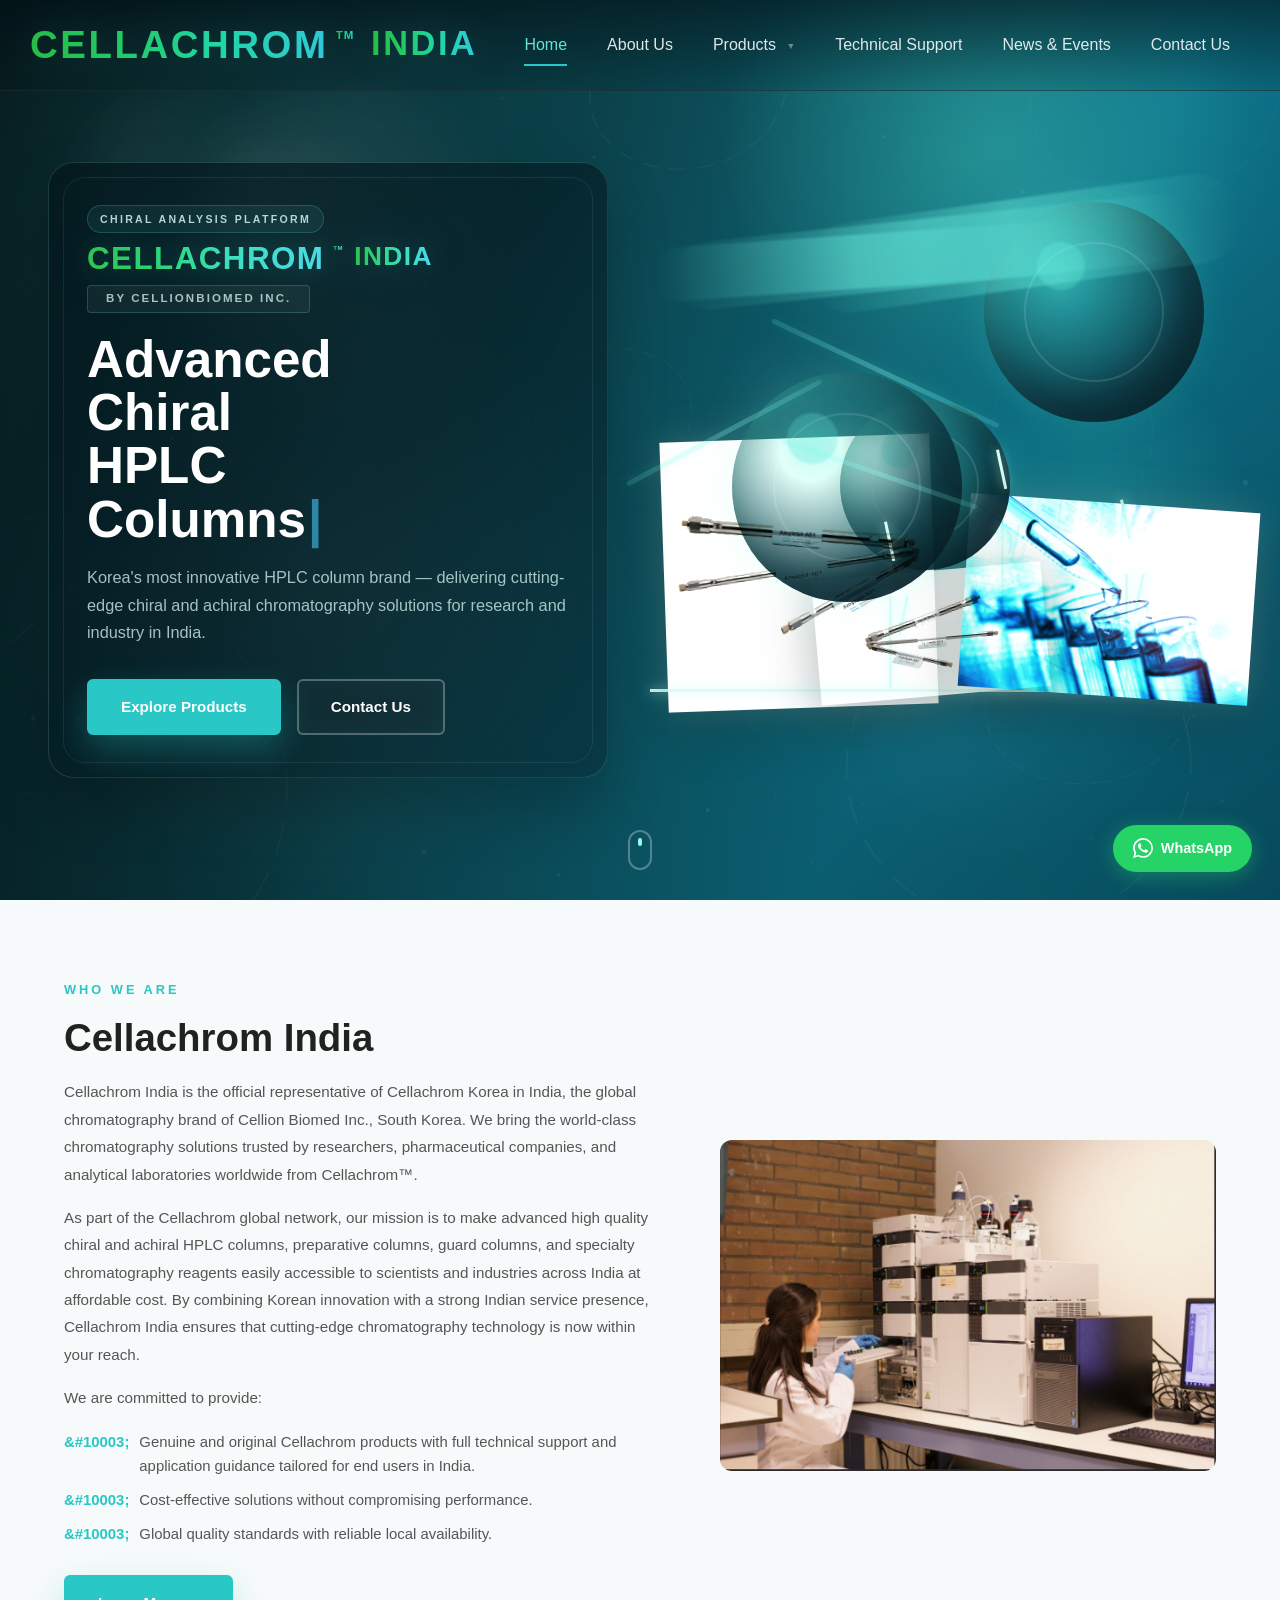
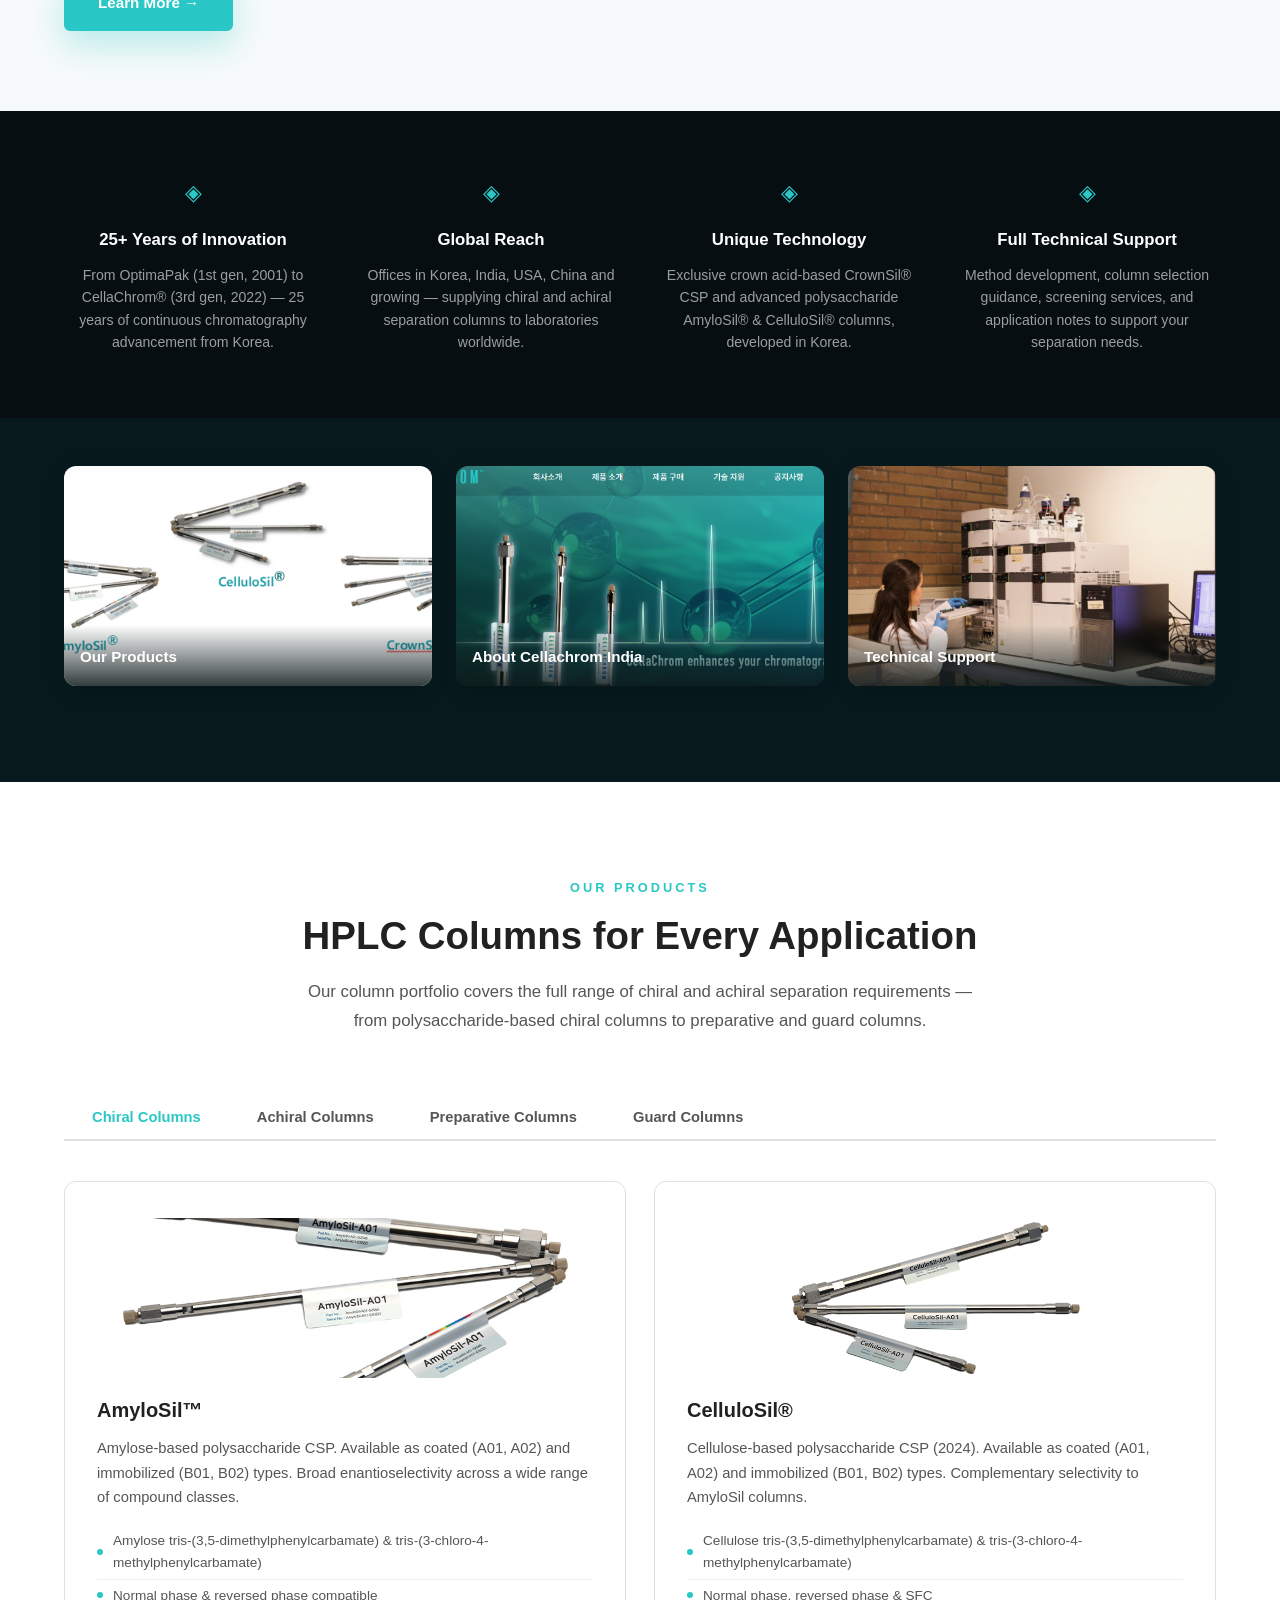
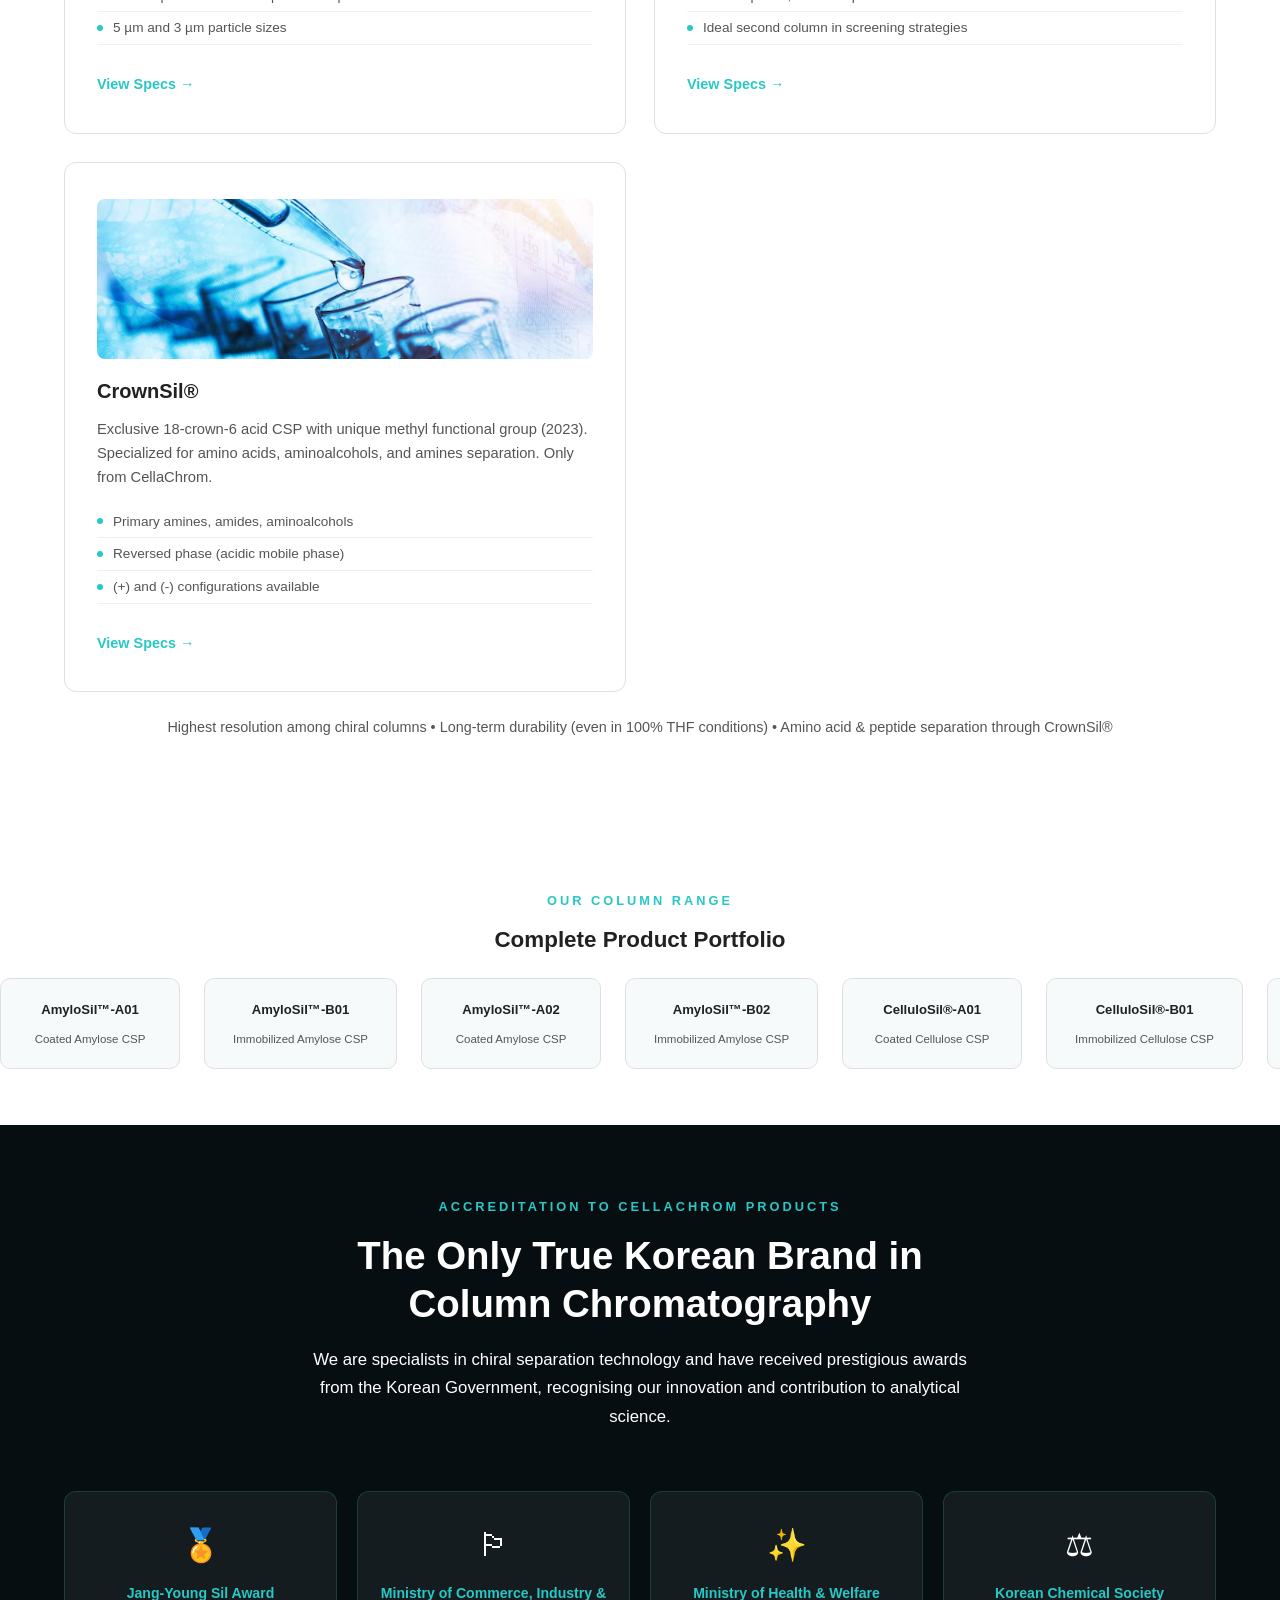
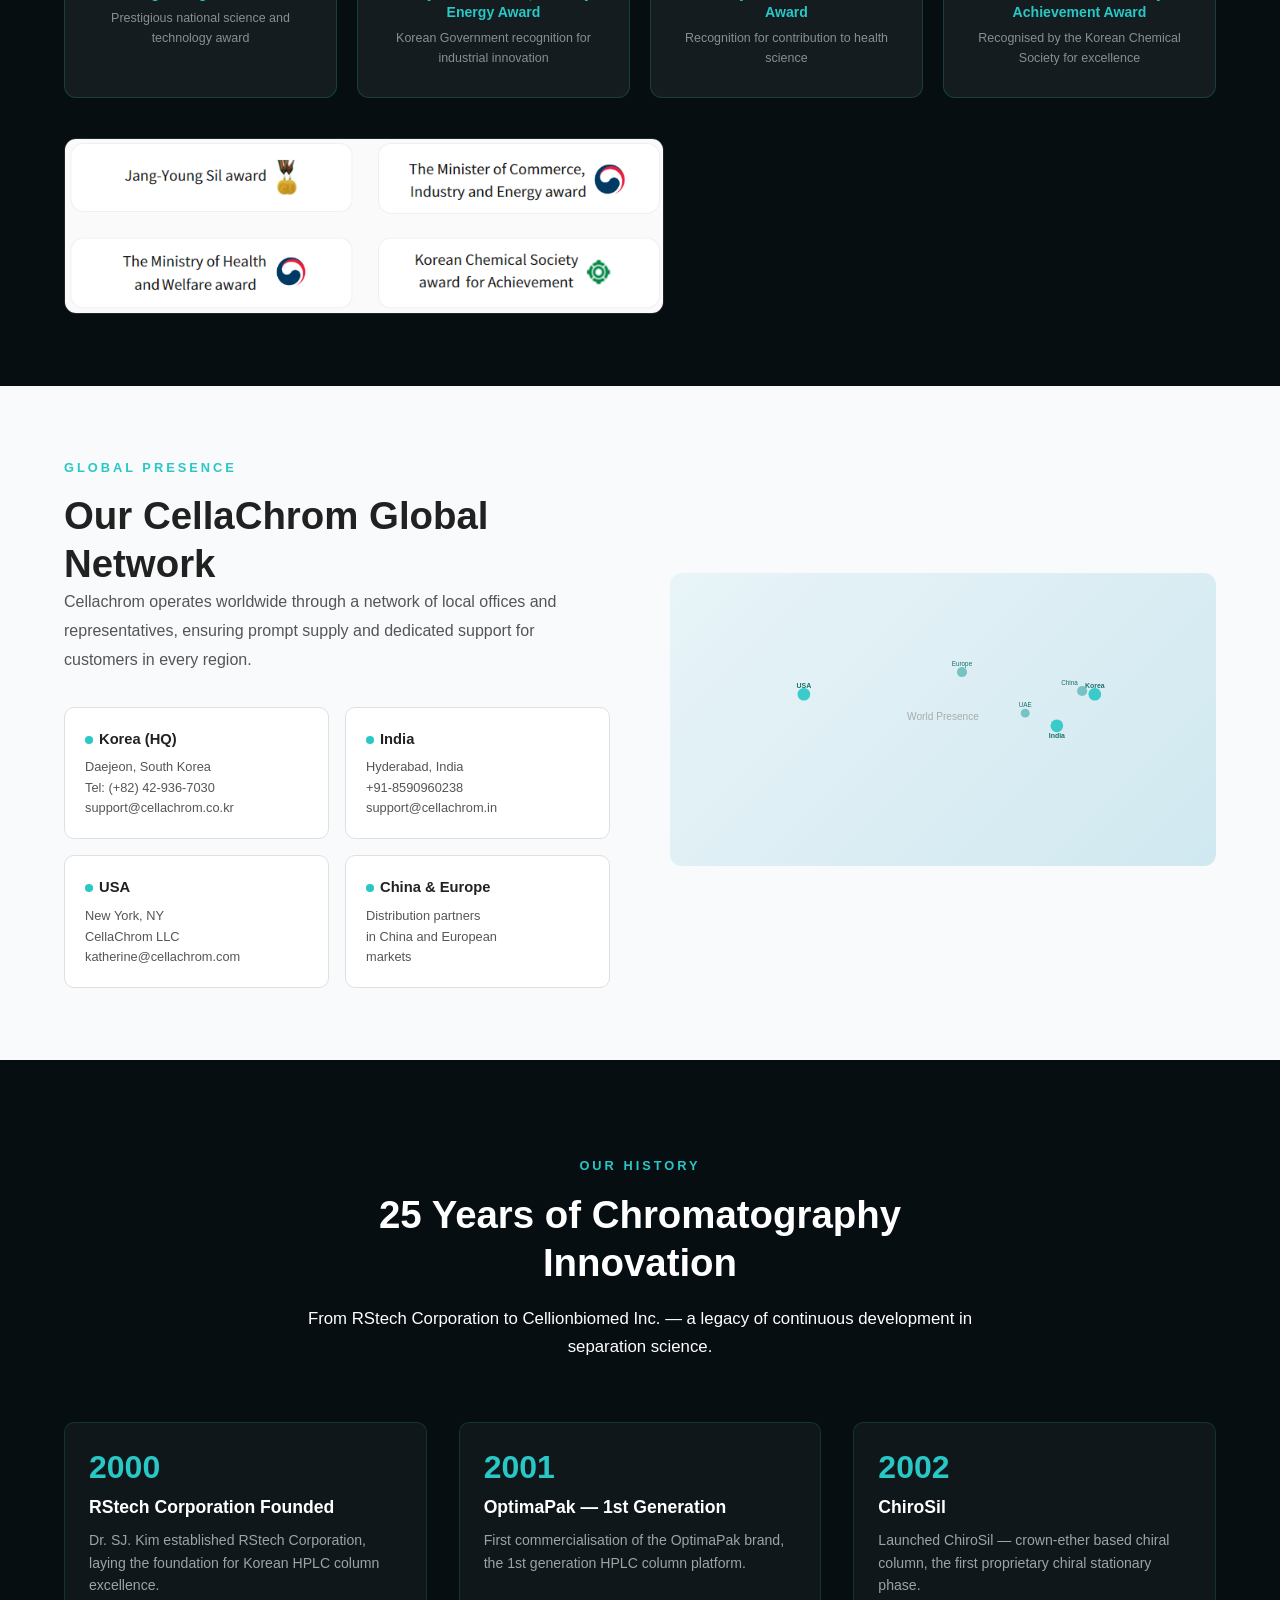
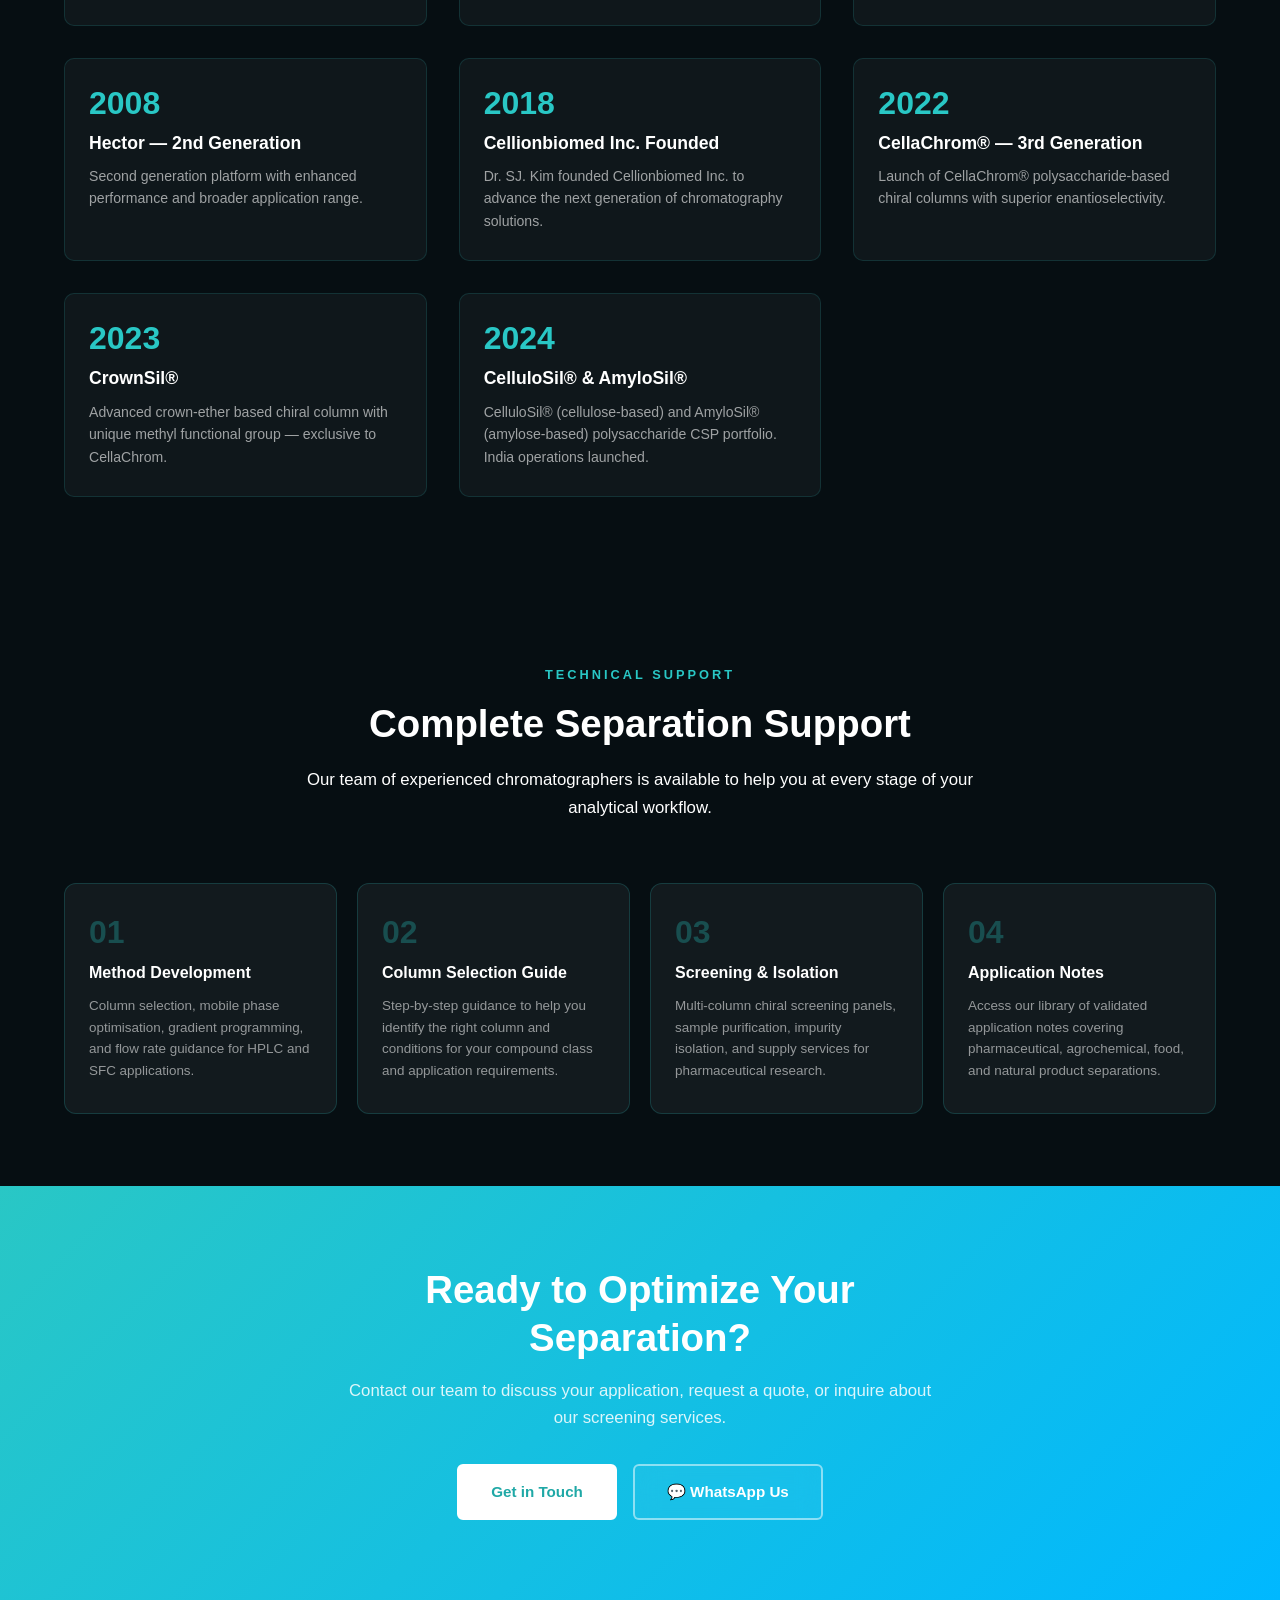
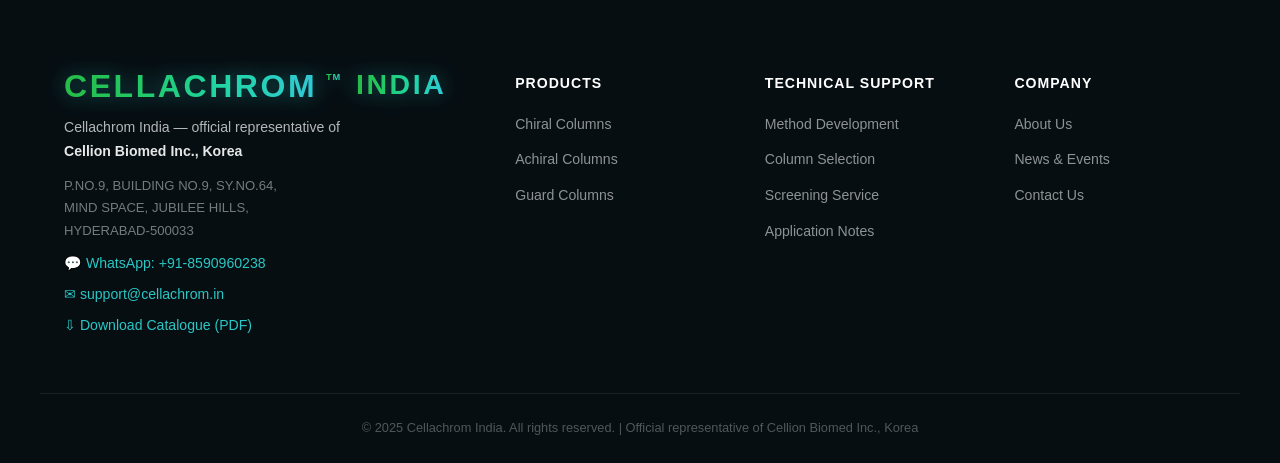
==== index.html @ a4678c5d "Rebuild website from PPTX content with new sections and images Complete overhaul of all pages using " ====
<!DOCTYPE html>
<html lang="en">
<head>
 <meta charset="UTF-8" />
 <meta name="viewport" content="width=device-width, initial-scale=1.0" />
 <meta name="referrer" content="strict-origin-when-cross-origin" />
 <meta http-equiv="Content-Security-Policy" content="default-src 'self'; script-src 'self'; style-src 'self' 'unsafe-inline' https://fonts.googleapis.com; img-src 'self' data: https:; font-src 'self' https://fonts.gstatic.com data:; connect-src 'self'; frame-src https://maps.google.com https://www.google.com https://maps.googleusercontent.com; object-src 'none'; base-uri 'self'; form-action 'self'; upgrade-insecure-requests" />
 <title>Cellachrom India - Advanced HPLC Column Solutions</title>
 <link rel="preconnect" href="https://fonts.googleapis.com" />
 <link href="https://fonts.googleapis.com/css2?family=Noto+Sans:wght@300;400;500;600;700&family=Orbitron:wght@700;900&family=Oswald:wght@500;600;700&display=swap" rel="stylesheet" />
 <link rel="stylesheet" href="style.css?v=4" />
 <style>
  /* Accreditation section */
  .accreditation-section { background: var(--dark); padding: 72px 0; color: #fff; }
  .accreditation-section .section-eyebrow { color: var(--teal); }
  .accreditation-section h2 { color: #fff; }
  .accreditation-section .section-sub { color: rgba(255,255,255,0.6); }
  .awards-grid { display: grid; grid-template-columns: repeat(4,1fr); gap: 20px; margin-top: 40px; }
  .award-card { background: rgba(255,255,255,0.06); border: 1px solid rgba(41,199,197,0.2); border-radius: 12px; padding: 28px 20px; text-align: center; transition: border-color 0.3s, background 0.3s; }
  .award-card:hover { border-color: var(--teal); background: rgba(41,199,197,0.08); }
  .award-icon { font-size: 2rem; margin-bottom: 12px; }
  .award-card h4 { color: var(--teal); font-size: 0.88rem; margin-bottom: 6px; line-height: 1.4; }
  .award-card p { color: rgba(255,255,255,0.5); font-size: 0.78rem; }
  /* Global presence */
  .global-section { background: #f8fafc; padding: 72px 0; }
  .global-grid { display: grid; grid-template-columns: 1fr 1fr; gap: 60px; align-items: center; }
  .global-text { }
  .global-offices { display: grid; grid-template-columns: 1fr 1fr; gap: 16px; margin-top: 32px; }
  .office-card { background: #fff; border: 1px solid var(--border); border-radius: 10px; padding: 20px; }
  .office-card h4 { font-size: 0.92rem; font-weight: 700; color: var(--text); margin-bottom: 6px; }
  .office-card p { font-size: 0.8rem; color: var(--text-light); line-height: 1.6; margin: 0; }
  .office-dot { display: inline-block; width: 8px; height: 8px; background: var(--teal); border-radius: 50%; margin-right: 6px; }
  .world-map-svg { width: 100%; border-radius: 12px; background: #e8f4f8; padding: 20px; box-sizing: border-box; }
  /* Tech support panels */
  .tech-support-section { padding: 72px 0; background: var(--dark); }
  .tech-support-section .section-eyebrow { color: var(--teal); }
  .tech-support-section h2, .tech-support-section .section-sub { color: #fff; }
  .tech-support-section .section-sub { color: rgba(255,255,255,0.6); }
  .ts-panels { display: grid; grid-template-columns: repeat(4,1fr); gap: 20px; margin-top: 40px; }
  .ts-panel { background: rgba(255,255,255,0.05); border: 1px solid rgba(41,199,197,0.2); border-radius: 12px; padding: 32px 24px; text-decoration: none; color: inherit; display: block; transition: background 0.3s, border-color 0.3s, transform 0.2s; }
  .ts-panel:hover { background: rgba(41,199,197,0.1); border-color: var(--teal); transform: translateY(-4px); }
  .ts-panel-num { font-size: 2rem; font-weight: 800; color: rgba(41,199,197,0.3); margin-bottom: 12px; line-height: 1; }
  .ts-panel h3 { color: #fff; font-size: 1rem; margin-bottom: 10px; }
  .ts-panel p { color: rgba(255,255,255,0.55); font-size: 0.84rem; line-height: 1.6; }
  /* Product list scrolling */
  .product-scroll-section { padding: 56px 0; overflow: hidden; background: #fff; }
  .product-scroll-track { display: flex; gap: 24px; animation: scrollProducts 30s linear infinite; width: max-content; }
  .product-scroll-track:hover { animation-play-state: paused; }
  @keyframes scrollProducts { 0% { transform: translateX(0); } 100% { transform: translateX(-50%); } }
  .product-scroll-item { display: flex; flex-direction: column; align-items: center; gap: 10px; background: var(--light-bg); border: 1px solid var(--border); border-radius: 10px; padding: 20px 28px; min-width: 180px; text-align: center; cursor: pointer; text-decoration: none; transition: border-color 0.2s, box-shadow 0.2s; }
  .product-scroll-item:hover { border-color: var(--teal); box-shadow: 0 4px 16px rgba(41,199,197,0.15); }
  .product-scroll-item span { font-size: 0.82rem; font-weight: 600; color: var(--text); }
  .product-scroll-item small { font-size: 0.72rem; color: var(--text-light); }
  /* Commitment list */
  .commitment-list { list-style: none; padding: 0; margin: 20px 0; }
  .commitment-list li { display: flex; gap: 10px; margin-bottom: 10px; font-size: 0.93rem; color: var(--text-light); }
  .commitment-list li::before { content: "&#10003;"; color: var(--teal); font-weight: 700; flex-shrink: 0; }
  @media (max-width: 900px) {
   .awards-grid { grid-template-columns: repeat(2,1fr); }
   .ts-panels { grid-template-columns: repeat(2,1fr); }
   .global-grid { grid-template-columns: 1fr; }
   .global-offices { grid-template-columns: 1fr; }
  }
  @media (max-width: 600px) {
   .awards-grid { grid-template-columns: 1fr; }
   .ts-panels { grid-template-columns: 1fr; }
  }
 </style>
</head>
<body>

 <!-- ===== HEADER ===== -->
 <header id="site-header">
  <div class="header-inner">
   <a class="logo" href="index.html" aria-label="Cellachrom India home"><span class="logo-wordmark" aria-hidden="true"><span class="logo-main">CELLACHROM</span><sup class="logo-mark">TM</sup><span class="logo-region">INDIA</span></span></a>

   <nav class="main-nav">
    <ul>
     <li><a href="index.html" class="active">Home</a></li>
     <li><a href="company.html">About Us</a></li>
     <li class="has-dropdown">
      <a href="chiral-columns.html">Products <span class="arrow">&#9660;</span></a>
      <ul class="dropdown">
       <li><a href="chiral-columns.html">Chiral Columns</a></li>
       <li><a href="general-columns.html">Achiral Columns</a></li>
       <li><a href="guard-columns.html">Guard Columns</a></li>
      </ul>
     </li>
     <li><a href="technical-support.html">Technical Support</a></li>
     <li><a href="notice.html">News &amp; Events</a></li>
     <li><a href="contact.html">Contact Us</a></li>
    </ul>
   </nav>

   <button class="hamburger" id="hamburger" aria-label="Open menu">
    <span></span><span></span><span></span>
   </button>
  </div>

  <!-- Mobile Nav -->
  <nav class="mobile-nav" id="mobile-nav">
   <ul>
    <li><a href="index.html">Home</a></li>
    <li><a href="company.html">About Us</a></li>
    <li class="mobile-dropdown">
     <button class="mobile-toggle">Products <span class="arrow">&#9660;</span></button>
     <ul class="mobile-submenu">
      <li><a href="chiral-columns.html">Chiral Columns</a></li>
      <li><a href="general-columns.html">Achiral Columns</a></li>
      <li><a href="guard-columns.html">Guard Columns</a></li>
     </ul>
    </li>
    <li><a href="technical-support.html">Technical Support</a></li>
    <li><a href="notice.html">News &amp; Events</a></li>
    <li><a href="contact.html">Contact Us</a></li>
   </ul>
  </nav>
 </header>

 <!-- ===== HERO ===== -->
 <section class="hero">
  <canvas id="hero-canvas"></canvas>
  <div class="hero-shell">
   <div class="hero-content">
    <div class="hero-brand-display">
     <span class="hero-brand-lockup" aria-hidden="true"><span class="hero-brand-main">CELLACHROM</span><sup class="hero-brand-mark">TM</sup><span class="hero-brand-region">INDIA</span></span>
     <div class="hero-brand-badge">BY CELLIONBIOMED INC.</div>
    </div>
    <h1><span id="typing-text">Cellachrom Enhances Your Research Performance</span></h1>
    <p class="hero-sub">Korea's most innovative HPLC column brand &mdash; delivering cutting-edge chiral and achiral chromatography solutions for research and industry in India.</p>
    <div class="hero-btns">
     <a href="chiral-columns.html" class="btn btn-primary">Explore Products</a>
     <a href="contact.html" class="btn btn-outline">Contact Us</a>
    </div>
   </div>
   <div class="hero-visual" aria-hidden="true">
    <span class="hero-orb hero-orb-1"></span>
    <span class="hero-orb hero-orb-2"></span>
    <span class="hero-orb hero-orb-3"></span>
    <span class="hero-link hero-link-1"></span>
    <span class="hero-link hero-link-2"></span>
    <span class="hero-link hero-link-3"></span>
    <span class="hero-wave hero-wave-1"></span>
    <span class="hero-wave hero-wave-2"></span>
    <span class="hero-wave hero-wave-3"></span>
    <span class="hero-signal hero-signal-base"></span>
    <span class="hero-signal hero-signal-peak hero-signal-peak-1"></span>
    <span class="hero-signal hero-signal-peak hero-signal-peak-2"></span>
    <span class="hero-signal hero-signal-peak hero-signal-peak-3"></span>
    <img class="hero-column hero-column-1" src="images/amylosil-columns.png" alt="">
    <img class="hero-column hero-column-2" src="images/cellulosil-columns.png" alt="">
    <img class="hero-column hero-column-3" src="images/crownsil-columns.png" alt="">
   </div>
  </div>
  <div class="hero-scroll-hint">
   <span></span>
  </div>
 </section>

 <!-- ===== WHO WE ARE ===== -->
 <section class="who-we-are">
  <div class="container">
   <div class="who-we-are-text">
    <span class="section-eyebrow">Who We Are</span>
    <h2>Cellachrom India</h2>
    <p>Cellachrom India is the official representative of Cellachrom Korea in India, the global chromatography brand of Cellion Biomed Inc., South Korea. We bring the world-class chromatography solutions trusted by researchers, pharmaceutical companies, and analytical laboratories worldwide from Cellachrom&#8482;.</p>
    <p>As part of the Cellachrom global network, our mission is to make advanced high quality chiral and achiral HPLC columns, preparative columns, guard columns, and specialty chromatography reagents easily accessible to scientists and industries across India at affordable cost. By combining Korean innovation with a strong Indian service presence, Cellachrom India ensures that cutting-edge chromatography technology is now within your reach.</p>
    <p>We are committed to provide:</p>
    <ul class="commitment-list">
     <li>Genuine and original Cellachrom products with full technical support and application guidance tailored for end users in India.</li>
     <li>Cost-effective solutions without compromising performance.</li>
     <li>Global quality standards with reliable local availability.</li>
    </ul>
    <a href="company.html" class="btn btn-primary">Learn More &rarr;</a>
   </div>
   <div class="who-we-are-image">
    <img src="images/lab-hplc.png" alt="HPLC Laboratory" style="width:100%;border-radius:12px;object-fit:cover;">
   </div>
  </div>
 </section>

 <!-- ===== ABOUT STRIP ===== -->
 <section class="about-strip">
  <div class="container">
   <div class="about-strip-grid">
    <div class="about-strip-item">
     <div class="strip-icon">&#9672;</div>
     <h3>25+ Years of Innovation</h3>
     <p>From OptimaPak (1st gen, 2001) to CellaChrom&#174; (3rd gen, 2022) &mdash; 25 years of continuous chromatography advancement from Korea.</p>
    </div>
    <div class="about-strip-item">
     <div class="strip-icon">&#9672;</div>
     <h3>Global Reach</h3>
     <p>Offices in Korea, India, USA, China and growing &mdash; supplying chiral and achiral separation columns to laboratories worldwide.</p>
    </div>
    <div class="about-strip-item">
     <div class="strip-icon">&#9672;</div>
     <h3>Unique Technology</h3>
     <p>Exclusive crown acid-based CrownSil&#174; CSP and advanced polysaccharide AmyloSil&#174; &amp; CelluloSil&#174; columns, developed in Korea.</p>
    </div>
    <div class="about-strip-item">
     <div class="strip-icon">&#9672;</div>
     <h3>Full Technical Support</h3>
     <p>Method development, column selection guidance, screening services, and application notes to support your separation needs.</p>
    </div>
   </div>
  </div>
 </section>

 <!-- ===== DASHBOARD PANELS ===== -->
 <section class="section" style="padding-top:0;">
  <div class="container">
   <div class="panel-grid">
    <a class="panel-item" href="chiral-columns.html">
     <img src="images/chiral-columns-trio.png" alt="Chiral and Achiral Products">
     <div class="panel-label">Our Products</div>
    </a>
    <a class="panel-item" href="company.html">
     <img src="images/cellachrom-hero.png" alt="About Cellachrom">
     <div class="panel-label">About Cellachrom India</div>
    </a>
    <a class="panel-item" href="technical-support.html">
     <img src="images/lab-hplc.png" alt="Technical Support">
     <div class="panel-label">Technical Support</div>
    </a>
   </div>
  </div>
 </section>

 <!-- ===== PRODUCTS OVERVIEW ===== -->
 <section class="section products-section" id="products">
  <div class="container">
   <div class="section-header">
    <p class="section-eyebrow">Our Products</p>
    <h2 class="section-title">HPLC Columns for Every Application</h2>
    <p class="section-sub">Our column portfolio covers the full range of chiral and achiral separation requirements &mdash; from polysaccharide-based chiral columns to preparative and guard columns.</p>
   </div>

   <!-- Tab Navigation -->
   <div class="tab-nav">
    <button class="tab-btn active" data-tab="tab-chiral">Chiral Columns</button>
    <button class="tab-btn" data-tab="tab-achiral">Achiral Columns</button>
    <button class="tab-btn" data-tab="tab-prep">Preparative Columns</button>
    <button class="tab-btn" data-tab="tab-guard">Guard Columns</button>
   </div>

   <!-- Chiral Columns -->
   <div id="tab-chiral" class="tab-panel">
    <div class="product-cards">
     <div class="product-card reveal">
      <img src="images/amylosil-columns.png" alt="AmyloSil" style="width:100%;height:160px;object-fit:cover;border-radius:8px;margin-bottom:16px;">
      <h3>AmyloSil&#8482;</h3>
      <p>Amylose-based polysaccharide CSP. Available as coated (A01, A02) and immobilized (B01, B02) types. Broad enantioselectivity across a wide range of compound classes.</p>
      <ul class="product-highlights"><li>Amylose tris-(3,5-dimethylphenylcarbamate) &amp; tris-(3-chloro-4-methylphenylcarbamate)</li><li>Normal phase &amp; reversed phase compatible</li><li>5 &#181;m and 3 &#181;m particle sizes</li></ul>
      <a href="chiral-columns.html" class="card-link">View Specs &rarr;</a>
     </div>
     <div class="product-card reveal">
      <img src="images/cellulosil-columns.png" alt="CelluloSil" style="width:100%;height:160px;object-fit:cover;border-radius:8px;margin-bottom:16px;">
      <h3>CelluloSil&#174;</h3>
      <p>Cellulose-based polysaccharide CSP (2024). Available as coated (A01, A02) and immobilized (B01, B02) types. Complementary selectivity to AmyloSil columns.</p>
      <ul class="product-highlights"><li>Cellulose tris-(3,5-dimethylphenylcarbamate) &amp; tris-(3-chloro-4-methylphenylcarbamate)</li><li>Normal phase, reversed phase &amp; SFC</li><li>Ideal second column in screening strategies</li></ul>
      <a href="chiral-columns.html" class="card-link">View Specs &rarr;</a>
     </div>
     <div class="product-card reveal">
      <img src="images/crownsil-columns.png" alt="CrownSil" style="width:100%;height:160px;object-fit:cover;border-radius:8px;margin-bottom:16px;">
      <h3>CrownSil&#174;</h3>
      <p>Exclusive 18-crown-6 acid CSP with unique methyl functional group (2023). Specialized for amino acids, aminoalcohols, and amines separation. Only from CellaChrom.</p>
      <ul class="product-highlights"><li>Primary amines, amides, aminoalcohols</li><li>Reversed phase (acidic mobile phase)</li><li>(+) and (-) configurations available</li></ul>
      <a href="chiral-columns.html" class="card-link">View Specs &rarr;</a>
     </div>
    </div>
    <div style="text-align:center;margin-top:24px;">
     <p style="color:var(--text-light);font-size:0.9rem;">Highest resolution among chiral columns &bull; Long-term durability (even in 100% THF conditions) &bull; Amino acid &amp; peptide separation through CrownSil&#174;</p>
    </div>
   </div>

   <!-- Achiral Columns -->
   <div id="tab-achiral" class="tab-panel">
    <div class="product-cards">
     <div class="product-card reveal">
      <img src="images/achiral-c18.png" alt="CellaChrom C18" style="width:100%;height:160px;object-fit:cover;border-radius:8px;margin-bottom:16px;">
      <h3>Reverse Phase &mdash; CellaChrom&#8482;</h3>
      <p>Superior resolution achiral columns for reverse-phase applications. CellaChrom-C18, C18A, C8, and C4 cover the full range of polarity requirements.</p>
      <ul class="product-highlights"><li>CellaChrom-C18 / C18A / C8 / C4</li><li>Broad pH stability, high peak symmetry</li><li>Consistent batch-to-batch reproducibility</li></ul>
      <a href="general-columns.html" class="card-link">View Specs &rarr;</a>
     </div>
     <div class="product-card reveal">
      <img src="images/achiral-normal.png" alt="CellaChrom Normal Phase" style="width:100%;height:160px;object-fit:cover;border-radius:8px;margin-bottom:16px;">
      <h3>Normal Phase &mdash; CellaChrom&#8482;</h3>
      <p>High-performance normal-phase silica columns for non-polar and moderately polar analytes. CellaChrom-Sil and CellaChrom-APS for broad applicability.</p>
      <ul class="product-highlights"><li>CellaChrom-Sil &amp; CellaChrom-APS</li><li>High-purity silica base</li><li>Various particle sizes and dimensions</li></ul>
      <a href="general-columns.html" class="card-link">View Specs &rarr;</a>
     </div>
    </div>
   </div>

   <!-- Preparative Columns -->
   <div id="tab-prep" class="tab-panel">
    <div class="product-cards">
     <div class="product-card reveal">
      <div class="product-card-icon teal"><svg viewBox="0 0 60 60" fill="none"><rect x="14" y="5" width="32" height="50" rx="4" stroke="currentColor" stroke-width="2.5" fill="none"/><line x1="14" y1="22" x2="46" y2="22" stroke="currentColor" stroke-width="2"/><line x1="14" y1="38" x2="46" y2="38" stroke="currentColor" stroke-width="2"/></svg></div>
      <h3>Preparative Chiral Columns</h3>
      <p>Large-scale chiral preparative columns for purification and isolation of enantiomers. Available in AmyloSil&#8482;, CelluloSil&#174;, and CrownSil&#174; stationary phases for scale-up from analytical work.</p>
      <ul class="product-highlights"><li>Scale-up from analytical to preparative</li><li>All chiral CSP phases available in prep format</li><li>SFC-compatible preparative columns</li></ul>
      <a href="contact.html" class="card-link">Enquire &rarr;</a>
     </div>
     <div class="product-card reveal">
      <div class="product-card-icon blue"><svg viewBox="0 0 60 60" fill="none"><rect x="14" y="5" width="32" height="50" rx="4" stroke="currentColor" stroke-width="2.5" fill="none"/><line x1="14" y1="20" x2="46" y2="20" stroke="currentColor" stroke-width="2"/></svg></div>
      <h3>SFC Preparative Columns</h3>
      <p>Supercritical Fluid Chromatography (SFC) preparative columns for high-throughput, solvent-efficient chiral purification. Optimized for CO<sub>2</sub>-based mobile phases.</p>
      <ul class="product-highlights"><li>SFC-optimized packing and hardware</li><li>3 &#181;m particles for high efficiency</li><li>Ideal for pharmaceutical chiral purification</li></ul>
      <a href="contact.html" class="card-link">Enquire &rarr;</a>
     </div>
    </div>
   </div>

   <!-- Guard Columns -->
   <div id="tab-guard" class="tab-panel">
    <div class="product-cards">
     <div class="product-card reveal">
      <img src="images/guard-column.png" alt="Guard Column" style="width:100%;height:160px;object-fit:contain;background:#f8fafc;border-radius:8px;margin-bottom:16px;padding:8px;">
      <h3>Chiral Guard Columns</h3>
      <p>Matched guard columns for AmyloSil&#8482;, CelluloSil&#174;, and CrownSil&#174; analytical columns. Same stationary phase &mdash; zero impact on selectivity. Attach before the main column to protect it from contamination.</p>
      <ul class="product-highlights"><li>4.6 &times; 10 mm standard dimensions</li><li>Cartridge-style easy replacement</li><li>Available for all chiral lines</li></ul>
      <a href="guard-columns.html" class="card-link">View Products &rarr;</a>
     </div>
     <div class="product-card reveal">
      <div class="product-card-icon blue"><svg viewBox="0 0 60 60" fill="none"><rect x="22" y="5" width="16" height="15" rx="2" stroke="currentColor" stroke-width="2.5" fill="none"/><rect x="18" y="20" width="24" height="35" rx="3" stroke="currentColor" stroke-width="2.5" fill="none"/></svg></div>
      <h3>Achiral Guard Columns</h3>
      <p>Guard columns for CellaChrom&#8482; achiral analytical columns. Protect your C18, C8, C4, Sil, and APS columns and maintain peak shape across thousands of injections.</p>
      <ul class="product-highlights"><li>Matched C18, C8, C4, APS, Sil phases</li><li>Quick-change cartridge system</li><li>Extend analytical column lifetime significantly</li></ul>
      <a href="guard-columns.html" class="card-link">View Products &rarr;</a>
     </div>
    </div>
   </div>
  </div>
 </section>

 <!-- ===== SCROLLING PRODUCT LIST ===== -->
 <section class="product-scroll-section">
  <div class="container" style="margin-bottom:24px;">
   <p class="section-eyebrow" style="text-align:center;">Our Column Range</p>
   <h2 style="text-align:center;font-size:1.4rem;">Complete Product Portfolio</h2>
  </div>
  <div style="overflow:hidden;">
   <div class="product-scroll-track">
    <a class="product-scroll-item" href="chiral-columns.html"><span>AmyloSil&#8482;-A01</span><small>Coated Amylose CSP</small></a>
    <a class="product-scroll-item" href="chiral-columns.html"><span>AmyloSil&#8482;-B01</span><small>Immobilized Amylose CSP</small></a>
    <a class="product-scroll-item" href="chiral-columns.html"><span>AmyloSil&#8482;-A02</span><small>Coated Amylose CSP</small></a>
    <a class="product-scroll-item" href="chiral-columns.html"><span>AmyloSil&#8482;-B02</span><small>Immobilized Amylose CSP</small></a>
    <a class="product-scroll-item" href="chiral-columns.html"><span>CelluloSil&#174;-A01</span><small>Coated Cellulose CSP</small></a>
    <a class="product-scroll-item" href="chiral-columns.html"><span>CelluloSil&#174;-B01</span><small>Immobilized Cellulose CSP</small></a>
    <a class="product-scroll-item" href="chiral-columns.html"><span>CelluloSil&#174;-A02</span><small>Coated Cellulose CSP</small></a>
    <a class="product-scroll-item" href="chiral-columns.html"><span>CelluloSil&#174;-B02</span><small>Immobilized Cellulose CSP</small></a>
    <a class="product-scroll-item" href="chiral-columns.html"><span>CrownSil&#174; (+)</span><small>Crown Ether CSP</small></a>
    <a class="product-scroll-item" href="chiral-columns.html"><span>CrownSil&#174; (-)</span><small>Crown Ether CSP</small></a>
    <a class="product-scroll-item" href="general-columns.html"><span>CellaChrom-C18</span><small>Reverse Phase</small></a>
    <a class="product-scroll-item" href="general-columns.html"><span>CellaChrom-C18A</span><small>Reverse Phase</small></a>
    <a class="product-scroll-item" href="general-columns.html"><span>CellaChrom-C8</span><small>Reverse Phase</small></a>
    <a class="product-scroll-item" href="general-columns.html"><span>CellaChrom-C4</span><small>Reverse Phase</small></a>
    <a class="product-scroll-item" href="general-columns.html"><span>CellaChrom-Sil</span><small>Normal Phase</small></a>
    <a class="product-scroll-item" href="general-columns.html"><span>CellaChrom-APS</span><small>Normal Phase</small></a>
    <a class="product-scroll-item" href="guard-columns.html"><span>Guard Column</span><small>Chiral &amp; Achiral</small></a>
    <!-- Duplicate for seamless loop -->
    <a class="product-scroll-item" href="chiral-columns.html"><span>AmyloSil&#8482;-A01</span><small>Coated Amylose CSP</small></a>
    <a class="product-scroll-item" href="chiral-columns.html"><span>AmyloSil&#8482;-B01</span><small>Immobilized Amylose CSP</small></a>
    <a class="product-scroll-item" href="chiral-columns.html"><span>AmyloSil&#8482;-A02</span><small>Coated Amylose CSP</small></a>
    <a class="product-scroll-item" href="chiral-columns.html"><span>AmyloSil&#8482;-B02</span><small>Immobilized Amylose CSP</small></a>
    <a class="product-scroll-item" href="chiral-columns.html"><span>CelluloSil&#174;-A01</span><small>Coated Cellulose CSP</small></a>
    <a class="product-scroll-item" href="chiral-columns.html"><span>CelluloSil&#174;-B01</span><small>Immobilized Cellulose CSP</small></a>
    <a class="product-scroll-item" href="chiral-columns.html"><span>CelluloSil&#174;-A02</span><small>Coated Cellulose CSP</small></a>
    <a class="product-scroll-item" href="chiral-columns.html"><span>CelluloSil&#174;-B02</span><small>Immobilized Cellulose CSP</small></a>
    <a class="product-scroll-item" href="chiral-columns.html"><span>CrownSil&#174; (+)</span><small>Crown Ether CSP</small></a>
    <a class="product-scroll-item" href="chiral-columns.html"><span>CrownSil&#174; (-)</span><small>Crown Ether CSP</small></a>
    <a class="product-scroll-item" href="general-columns.html"><span>CellaChrom-C18</span><small>Reverse Phase</small></a>
    <a class="product-scroll-item" href="general-columns.html"><span>CellaChrom-C18A</span><small>Reverse Phase</small></a>
    <a class="product-scroll-item" href="general-columns.html"><span>CellaChrom-C8</span><small>Reverse Phase</small></a>
    <a class="product-scroll-item" href="general-columns.html"><span>CellaChrom-C4</span><small>Reverse Phase</small></a>
    <a class="product-scroll-item" href="general-columns.html"><span>CellaChrom-Sil</span><small>Normal Phase</small></a>
    <a class="product-scroll-item" href="general-columns.html"><span>CellaChrom-APS</span><small>Normal Phase</small></a>
    <a class="product-scroll-item" href="guard-columns.html"><span>Guard Column</span><small>Chiral &amp; Achiral</small></a>
   </div>
  </div>
 </section>

 <!-- ===== ACCREDITATION ===== -->
 <section class="accreditation-section">
  <div class="container">
   <div class="section-header light">
    <p class="section-eyebrow">Accreditation to Cellachrom Products</p>
    <h2 class="section-title" style="color:#fff;">The Only True Korean Brand in Column Chromatography</h2>
    <p class="section-sub">We are specialists in chiral separation technology and have received prestigious awards from the Korean Government, recognising our innovation and contribution to analytical science.</p>
   </div>
   <div class="awards-grid">
    <div class="award-card">
     <div class="award-icon">&#127941;</div>
     <h4>Jang-Young Sil Award</h4>
     <p>Prestigious national science and technology award</p>
    </div>
    <div class="award-card">
     <div class="award-icon">&#127987;</div>
     <h4>Ministry of Commerce, Industry &amp; Energy Award</h4>
     <p>Korean Government recognition for industrial innovation</p>
    </div>
    <div class="award-card">
     <div class="award-icon">&#10024;</div>
     <h4>Ministry of Health &amp; Welfare Award</h4>
     <p>Recognition for contribution to health science</p>
    </div>
    <div class="award-card">
     <div class="award-icon">&#9878;</div>
     <h4>Korean Chemical Society Achievement Award</h4>
     <p>Recognised by the Korean Chemical Society for excellence</p>
    </div>
   </div>
   <div style="text-align:center;margin-top:40px;">
    <img src="images/awards.png" alt="Korean Government Awards" style="max-width:600px;width:100%;border-radius:12px;border:1px solid rgba(255,255,255,0.1);">
   </div>
  </div>
 </section>

 <!-- ===== GLOBAL PRESENCE ===== -->
 <section class="global-section">
  <div class="container">
   <div class="global-grid">
    <div>
     <span class="section-eyebrow">Global Presence</span>
     <h2>Our CellaChrom Global Network</h2>
     <p style="color:var(--text-light);line-height:1.8;margin-bottom:16px;">Cellachrom operates worldwide through a network of local offices and representatives, ensuring prompt supply and dedicated support for customers in every region.</p>
     <div class="global-offices">
      <div class="office-card">
       <h4><span class="office-dot"></span>Korea (HQ)</h4>
       <p>Daejeon, South Korea<br>Tel: (+82) 42-936-7030<br>support@cellachrom.co.kr</p>
      </div>
      <div class="office-card">
       <h4><span class="office-dot"></span>India</h4>
       <p>Hyderabad, India<br>+91-8590960238<br>support@cellachrom.in</p>
      </div>
      <div class="office-card">
       <h4><span class="office-dot"></span>USA</h4>
       <p>New York, NY<br>CellaChrom LLC<br>katherine@cellachrom.com</p>
      </div>
      <div class="office-card">
       <h4><span class="office-dot"></span>China &amp; Europe</h4>
       <p>Distribution partners<br>in China and European<br>markets</p>
      </div>
     </div>
    </div>
    <div>
     <!-- SVG World map placeholder with office markers -->
     <svg class="world-map-svg" viewBox="0 0 800 400" xmlns="http://www.w3.org/2000/svg" style="background:linear-gradient(135deg,#e8f4f8,#d0e8f0);border-radius:12px;">
      <text x="400" y="200" text-anchor="middle" fill="#aaa" font-size="16" font-family="sans-serif">World Presence</text>
      <!-- Korea -->
      <circle cx="640" cy="160" r="10" fill="#29C7C5" opacity="0.9"/>
      <text x="640" y="150" text-anchor="middle" fill="#1a6e6d" font-size="11" font-weight="bold">Korea</text>
      <!-- India -->
      <circle cx="580" cy="210" r="10" fill="#29C7C5" opacity="0.9"/>
      <text x="580" y="230" text-anchor="middle" fill="#1a6e6d" font-size="11" font-weight="bold">India</text>
      <!-- USA -->
      <circle cx="180" cy="160" r="10" fill="#29C7C5" opacity="0.9"/>
      <text x="180" y="150" text-anchor="middle" fill="#1a6e6d" font-size="11" font-weight="bold">USA</text>
      <!-- China -->
      <circle cx="620" cy="155" r="8" fill="#5eb8b6" opacity="0.8"/>
      <text x="600" y="145" text-anchor="middle" fill="#1a6e6d" font-size="10">China</text>
      <!-- Europe -->
      <circle cx="430" cy="125" r="8" fill="#5eb8b6" opacity="0.8"/>
      <text x="430" y="115" text-anchor="middle" fill="#1a6e6d" font-size="10">Europe</text>
      <!-- UAE -->
      <circle cx="530" cy="190" r="7" fill="#5eb8b6" opacity="0.8"/>
      <text x="530" y="180" text-anchor="middle" fill="#1a6e6d" font-size="10">UAE</text>
     </svg>
    </div>
   </div>
  </div>
 </section>

 <!-- ===== PRODUCT GENERATIONS TIMELINE ===== -->
 <section class="section timeline-section">
  <div class="container">
   <div class="section-header light">
    <p class="section-eyebrow">Our History</p>
    <h2 class="section-title">25 Years of Chromatography Innovation</h2>
    <p class="section-sub">From RStech Corporation to Cellionbiomed Inc. &mdash; a legacy of continuous development in separation science.</p>
   </div>
   <div class="timeline">
    <div class="timeline-item">
     <div class="timeline-year">2000</div>
     <div class="timeline-content">
      <h4>RStech Corporation Founded</h4>
      <p>Dr. SJ. Kim established RStech Corporation, laying the foundation for Korean HPLC column excellence.</p>
     </div>
    </div>
    <div class="timeline-item">
     <div class="timeline-year">2001</div>
     <div class="timeline-content">
      <h4>OptimaPak &mdash; 1st Generation</h4>
      <p>First commercialisation of the OptimaPak brand, the 1st generation HPLC column platform.</p>
     </div>
    </div>
    <div class="timeline-item">
     <div class="timeline-year">2002</div>
     <div class="timeline-content">
      <h4>ChiroSil</h4>
      <p>Launched ChiroSil &mdash; crown-ether based chiral column, the first proprietary chiral stationary phase.</p>
     </div>
    </div>
    <div class="timeline-item">
     <div class="timeline-year">2008</div>
     <div class="timeline-content">
      <h4>Hector &mdash; 2nd Generation</h4>
      <p>Second generation platform with enhanced performance and broader application range.</p>
     </div>
    </div>
    <div class="timeline-item">
     <div class="timeline-year">2018</div>
     <div class="timeline-content">
      <h4>Cellionbiomed Inc. Founded</h4>
      <p>Dr. SJ. Kim founded Cellionbiomed Inc. to advance the next generation of chromatography solutions.</p>
     </div>
    </div>
    <div class="timeline-item">
     <div class="timeline-year">2022</div>
     <div class="timeline-content">
      <h4>CellaChrom&#174; &mdash; 3rd Generation</h4>
      <p>Launch of CellaChrom&#174; polysaccharide-based chiral columns with superior enantioselectivity.</p>
     </div>
    </div>
    <div class="timeline-item">
     <div class="timeline-year">2023</div>
     <div class="timeline-content">
      <h4>CrownSil&#174;</h4>
      <p>Advanced crown-ether based chiral column with unique methyl functional group &mdash; exclusive to CellaChrom.</p>
     </div>
    </div>
    <div class="timeline-item">
     <div class="timeline-year">2024</div>
     <div class="timeline-content">
      <h4>CelluloSil&#174; &amp; AmyloSil&#174;</h4>
      <p>CelluloSil&#174; (cellulose-based) and AmyloSil&#174; (amylose-based) polysaccharide CSP portfolio. India operations launched.</p>
     </div>
    </div>
   </div>
  </div>
 </section>

 <!-- ===== TECHNICAL SUPPORT ===== -->
 <section class="tech-support-section" id="technical-support">
  <div class="container">
   <div class="section-header light">
    <p class="section-eyebrow">Technical Support</p>
    <h2 class="section-title" style="color:#fff;">Complete Separation Support</h2>
    <p class="section-sub">Our team of experienced chromatographers is available to help you at every stage of your analytical workflow.</p>
   </div>
   <div class="ts-panels">
    <a class="ts-panel" href="technical-support.html#method">
     <div class="ts-panel-num">01</div>
     <h3>Method Development</h3>
     <p>Column selection, mobile phase optimisation, gradient programming, and flow rate guidance for HPLC and SFC applications.</p>
    </a>
    <a class="ts-panel" href="technical-support.html#selection">
     <div class="ts-panel-num">02</div>
     <h3>Column Selection Guide</h3>
     <p>Step-by-step guidance to help you identify the right column and conditions for your compound class and application requirements.</p>
    </a>
    <a class="ts-panel" href="technical-support.html#screening">
     <div class="ts-panel-num">03</div>
     <h3>Screening &amp; Isolation</h3>
     <p>Multi-column chiral screening panels, sample purification, impurity isolation, and supply services for pharmaceutical research.</p>
    </a>
    <a class="ts-panel" href="technical-support.html#appnotes">
     <div class="ts-panel-num">04</div>
     <h3>Application Notes</h3>
     <p>Access our library of validated application notes covering pharmaceutical, agrochemical, food, and natural product separations.</p>
    </a>
   </div>
  </div>
 </section>

 <!-- ===== CONTACT TEASER ===== -->
 <section class="contact-teaser">
  <div class="container">
   <div class="contact-teaser-inner">
    <h2>Ready to Optimize Your Separation?</h2>
    <p>Contact our team to discuss your application, request a quote, or inquire about our screening services.</p>
    <div style="display:flex;gap:16px;justify-content:center;flex-wrap:wrap;">
     <a href="contact.html" class="btn btn-white">Get in Touch</a>
     <a href="https://wa.me/918590960238" target="_blank" rel="noopener" class="btn btn-outline" style="border-color:rgba(255,255,255,0.5);color:#fff;">&#128172; WhatsApp Us</a>
    </div>
   </div>
  </div>
 </section>

 <!-- ===== FOOTER ===== -->
 <footer class="site-footer">
  <div class="container footer-grid">
   <div class="footer-brand">
    <a class="logo footer-logo" href="index.html" aria-label="Cellachrom India home"><span class="logo-wordmark" aria-hidden="true"><span class="logo-main">CELLACHROM</span><sup class="logo-mark">TM</sup><span class="logo-region">INDIA</span></span></a>
    <p>Cellachrom India &mdash; official representative of<br><strong>Cellion Biomed Inc., Korea</strong></p>
    <p class="footer-addr">P.NO.9, BUILDING NO.9, SY.NO.64,<br>MIND SPACE, JUBILEE HILLS,<br>HYDERABAD-500033</p>
    <p style="margin-top:10px;"><a href="https://wa.me/918590960238" target="_blank" rel="noopener" style="color:var(--teal);">&#128172; WhatsApp: +91-8590960238</a></p>
    <p style="margin-top:6px;"><a href="mailto:support@cellachrom.in" style="color:var(--teal);">&#9993; support@cellachrom.in</a></p>
    <p style="margin-top:6px;"><a href="catalogue.pdf" style="color:var(--teal);">&#8681; Download Catalogue (PDF)</a></p>
   </div>
   <div class="footer-nav-group">
    <h4>Products</h4>
    <ul>
     <li><a href="chiral-columns.html">Chiral Columns</a></li>
     <li><a href="general-columns.html">Achiral Columns</a></li>
     <li><a href="guard-columns.html">Guard Columns</a></li>
    </ul>
   </div>
   <div class="footer-nav-group">
    <h4>Technical Support</h4>
    <ul>
     <li><a href="technical-support.html#method">Method Development</a></li>
     <li><a href="technical-support.html#selection">Column Selection</a></li>
     <li><a href="technical-support.html#screening">Screening Service</a></li>
     <li><a href="technical-support.html#appnotes">Application Notes</a></li>
    </ul>
   </div>
   <div class="footer-nav-group">
    <h4>Company</h4>
    <ul>
     <li><a href="company.html">About Us</a></li>
     <li><a href="notice.html">News &amp; Events</a></li>
     <li><a href="contact.html">Contact Us</a></li>
    </ul>
   </div>
  </div>
  <div class="footer-bottom">
   <p>&copy; 2025 Cellachrom India. All rights reserved. | Official representative of Cellion Biomed Inc., Korea</p>
  </div>
 </footer>

 <script src="main.js"></script>

 <a class="whatsapp-float" href="https://wa.me/918590960238" target="_blank" rel="noopener">
  <svg width="20" height="20" viewBox="0 0 24 24" fill="currentColor"><path d="M17.472 14.382c-.297-.149-1.758-.867-2.03-.967-.273-.099-.471-.148-.67.15-.197.297-.767.966-.94 1.164-.173.199-.347.223-.644.075-.297-.15-1.255-.463-2.39-1.475-.883-.788-1.48-1.761-1.653-2.059-.173-.297-.018-.458.13-.606.134-.133.298-.347.446-.52.149-.174.198-.298.298-.497.099-.198.05-.371-.025-.52-.075-.149-.669-1.612-.916-2.207-.242-.579-.487-.5-.669-.51-.173-.008-.371-.01-.57-.01-.198 0-.52.074-.792.372-.272.297-1.04 1.016-1.04 2.479 0 1.462 1.065 2.875 1.213 3.074.149.198 2.096 3.2 5.077 4.487.709.306 1.262.489 1.694.625.712.227 1.36.195 1.871.118.571-.085 1.758-.719 2.006-1.413.248-.694.248-1.289.173-1.413-.074-.124-.272-.198-.57-.347m-5.421 7.403h-.004a9.87 9.87 0 01-5.031-1.378l-.361-.214-3.741.982.998-3.648-.235-.374a9.86 9.86 0 01-1.51-5.26c.001-5.45 4.436-9.884 9.888-9.884 2.64 0 5.122 1.03 6.988 2.898a9.825 9.825 0 012.893 6.994c-.003 5.45-4.437 9.884-9.885 9.884m8.413-18.297A11.815 11.815 0 0012.05 0C5.495 0 .16 5.335.157 11.892c0 2.096.547 4.142 1.588 5.945L.057 24l6.305-1.654a11.882 11.882 0 005.683 1.448h.005c6.554 0 11.89-5.335 11.893-11.893a11.821 11.821 0 00-3.48-8.413z"/></svg>
  WhatsApp
 </a>
</body>
</html>
---- style.css ----
﻿/* =========================================================
 CellaChrom Main Stylesheet
 ========================================================= */

/* ---------- Reset & Base ---------- */
*, *::before, *::after { box-sizing: border-box; margin: 0; padding: 0; }

html { scroll-behavior: smooth; }

body {
 font-family: 'Noto Sans', sans-serif;
 font-size: 16px;
 color: #212121;
 background: #fff;
 line-height: 1.6;
}

a { text-decoration: none; color: inherit; }
ul { list-style: none; }
img { display: block; max-width: 100%; }

.container {
 max-width: 1200px;
 margin: 0 auto;
 padding: 0 24px;
}

/* ---------- Typography ---------- */
h1 { font-size: clamp(2rem, 4vw, 3.2rem); font-weight: 700; line-height: 1.2; }
h2 { font-size: clamp(1.6rem, 3vw, 2.4rem); font-weight: 700; line-height: 1.25; }
h3 { font-size: 1.25rem; font-weight: 600; }
h4 { font-size: 1.05rem; font-weight: 600; }

/* ---------- Colors ---------- */
:root {
 --teal: #29c7c5;
 --teal-dark: #1fa8a6;
 --teal-light: #e6fafa;
 --blue-accent: #00B8FF;
 --dark: #060e12;
 --dark-2: #0d1e24;
 --text: #212121;
 --text-light: #555;
 --border: #e0e0e0;
 --white: #fff;
 --light-bg: #f7fafa;
}

/* =========================================================
 SCROLL REVEAL ANIMATIONS
 ========================================================= */
.will-reveal {
 opacity: 0;
 transform: translateY(32px);
 transition: opacity 0.6s ease, transform 0.6s ease;
}
.will-reveal.revealed {
 opacity: 1;
 transform: translateY(0);
}

/* =========================================================
 TOAST
 ========================================================= */
.toast {
 position: fixed;
 bottom: 32px;
 left: 50%;
 transform: translateX(-50%) translateY(20px);
 background: var(--dark-2);
 color: #fff;
 padding: 14px 28px;
 border-radius: 8px;
 font-size: 0.92rem;
 font-weight: 500;
 border-left: 4px solid var(--teal);
 opacity: 0;
 transition: opacity 0.3s, transform 0.3s;
 z-index: 9999;
 white-space: nowrap;
}
.toast.toast-show {
 opacity: 1;
 transform: translateX(-50%) translateY(0);
}

.hp-field {
 position: absolute !important;
 width: 1px;
 height: 1px;
 padding: 0;
 margin: -1px;
 overflow: hidden;
 clip: rect(0, 0, 0, 0);
 white-space: nowrap;
 border: 0;
}

/* =========================================================
 FAQ DYNAMIC
 ========================================================= */
.faq-q {
 display: flex;
 justify-content: space-between;
 align-items: center;
 gap: 16px;
}
.faq-arrow {
 font-size: 1.3rem;
 color: var(--teal);
 flex-shrink: 0;
 transition: transform 0.3s;
 font-weight: 300;
}
.faq-open .faq-q { color: var(--teal-dark); }
.faq-item { transition: background 0.2s; border-radius: 4px; padding: 20px 4px; }
.faq-item:hover { background: var(--teal-light); }

/* =========================================================
 PRODUCT TABS
 ========================================================= */
.tab-nav {
 display: flex;
 gap: 0;
 border-bottom: 2px solid var(--border);
 margin-bottom: 40px;
 overflow-x: auto;
 scrollbar-width: none;
}
.tab-nav::-webkit-scrollbar { display: none; }

.tab-btn {
 padding: 14px 28px;
 background: none;
 border: none;
 font-family: inherit;
 font-size: 0.92rem;
 font-weight: 600;
 color: var(--text-light);
 cursor: pointer;
 position: relative;
 white-space: nowrap;
 transition: color 0.2s;
}
.tab-btn::after {
 content: '';
 position: absolute;
 bottom: -2px;
 left: 0; right: 0;
 height: 2px;
 background: var(--teal);
 transform: scaleX(0);
 transition: transform 0.25s ease;
}
.tab-btn:hover { color: var(--teal); }
.tab-btn.active { color: var(--teal); }
.tab-btn.active::after { transform: scaleX(1); }

.tab-panel {
 opacity: 0;
 transform: translateY(10px);
 transition: opacity 0.3s ease, transform 0.3s ease;
}
.tab-panel.active {
 opacity: 1;
 transform: translateY(0);
}

/* =========================================================
 HERO CANVAS
 ========================================================= */
#hero-canvas {
 position: absolute;
 inset: 0;
 width: 100%;
 height: 100%;
 pointer-events: none;
 z-index: 0;
}

.hero-content { position: relative; z-index: 1; }

/* Typing cursor */
#typing-text::after {
 content: '|';
 animation: blink 0.7s step-end infinite;
 color: var(--teal);
 margin-left: 2px;
}
@keyframes blink { 50% { opacity: 0; } }

/* =========================================================
 COUNT-UP
 ========================================================= */
.count-up {
 display: inline-block;
 min-width: 2ch;
}

/* =========================================================
 HEADER
 ========================================================= */
#site-header {
 position: fixed;
 top: 0; left: 0; right: 0;
 z-index: 1000;
 background: transparent;
 border-bottom: 1px solid rgba(255,255,255,0.08);
 transition: background 0.4s ease, border-color 0.4s ease, box-shadow 0.4s ease;
}

#site-header.scrolled {
 background: rgba(255,255,255,0.97);
 backdrop-filter: blur(12px);
 -webkit-backdrop-filter: blur(12px);
 border-bottom: 1px solid rgba(0,0,0,0.07);
 box-shadow: 0 2px 24px rgba(0,0,0,0.08);
}

.header-inner {
 display: flex;
 align-items: center;
 justify-content: space-between;
 height: 90px;
 max-width: 1280px;
 margin: 0 auto;
 padding: 0 30px;
}

/* Logo */
.logo {
 display: flex;
 align-items: center;
 text-decoration: none;
}

.logo-wordmark {
 display: inline-flex;
 align-items: flex-start;
 gap: 12px;
 font-family: 'Oswald', 'Orbitron', sans-serif;
 font-weight: 600;
 line-height: 0.88;
 letter-spacing: 0.16em;
 text-transform: uppercase;
 filter: drop-shadow(0 0 10px rgba(41,199,197,0.45)) drop-shadow(0 2px 8px rgba(0,0,0,0.35));
 transition: filter 0.4s ease, transform 0.3s ease;
}
.logo-main,
.logo-region,
.logo-mark {
 background: linear-gradient(90deg, #27bc47 0%, #22c963 28%, #20d6a4 62%, #32c8d7 100%);
 -webkit-background-clip: text;
 background-clip: text;
 color: transparent;
}
.logo-main {
 font-size: 2.4rem;
}
.logo-region {
 font-size: 2.15rem;
}
.logo-mark {
 font-size: 0.72rem;
 line-height: 1;
 letter-spacing: 0.08em;
 transform: translate(-0.42em, 0.16em);
}
.header-inner .logo:hover .logo-wordmark {
 filter: drop-shadow(0 0 18px rgba(41,199,197,0.72)) drop-shadow(0 2px 12px rgba(0,0,0,0.4));
 transform: scale(1.03);
}
#site-header.scrolled .header-inner .logo-wordmark {
 filter: drop-shadow(0 0 8px rgba(41,199,197,0.28)) drop-shadow(0 2px 6px rgba(0,0,0,0.12));
}


/* Desktop Nav */
.main-nav > ul {
 display: flex;
 gap: 0;
 align-items: center;
}

.main-nav > ul > li {
 position: relative;
}

.main-nav > ul > li > a {
 display: block;
 position: relative;
 color: rgba(255,255,255,0.92);
 font-size: 1rem;
 font-weight: 500;
 padding: 8px 20px;
 transition: color 0.3s;
}
.main-nav > ul > li > a::after {
 content: '';
 position: absolute;
 bottom: 0; left: 20px; right: 20px;
 height: 2px;
 background: var(--teal);
 transform: scaleX(0);
 transition: transform 0.25s ease;
 transform-origin: center;
}

.main-nav > ul > li > a:hover { color: var(--teal); }
.main-nav > ul > li > a:hover::after { transform: scaleX(1); }
.main-nav > ul > li > a.active { color: var(--teal); }
.main-nav > ul > li > a.active::after { transform: scaleX(1); }

/* Nav adapts on scroll */
#site-header.scrolled .main-nav > ul > li > a { color: #333; }
#site-header.scrolled .main-nav > ul > li > a:hover { color: var(--teal); }
#site-header.scrolled .main-nav > ul > li > a.active { color: var(--teal); }

.main-nav .arrow {
 font-size: 0.55rem;
 vertical-align: middle;
 margin-left: 6px;
 opacity: 0.7;
 display: inline-block;
 transition: transform 0.25s ease, opacity 0.25s ease;
}
.has-dropdown.open > a .arrow,
.has-dropdown:hover > a .arrow {
 transform: rotate(-180deg);
 opacity: 1;
}

/* Dropdown */
.dropdown {
 position: absolute;
 top: calc(100% + 12px);
 left: 50%;
 transform: translateX(-50%) translateY(-6px);
 background: rgba(18, 28, 36, 0.82);
 backdrop-filter: blur(18px);
 -webkit-backdrop-filter: blur(18px);
 border: 1px solid rgba(41, 199, 197, 0.18);
 border-radius: 12px;
 min-width: 200px;
 padding: 8px 6px;
 box-shadow: 0 20px 48px rgba(0,0,0,0.55), 0 0 0 1px rgba(41,199,197,0.06);
 opacity: 0;
 visibility: hidden;
 pointer-events: none;
 transition: opacity 0.22s ease, transform 0.22s ease, visibility 0.22s;
}

/* Caret arrow pointing up */
.dropdown::before {
 content: '';
 position: absolute;
 top: -6px;
 left: 50%;
 transform: translateX(-50%);
 width: 12px;
 height: 12px;
 background: rgba(18, 28, 36, 0.82);
 border-left: 1px solid rgba(41, 199, 197, 0.18);
 border-top: 1px solid rgba(41, 199, 197, 0.18);
 rotate: 45deg;
}

.has-dropdown.open .dropdown,
.has-dropdown:hover .dropdown {
 opacity: 1;
 visibility: visible;
 pointer-events: auto;
 transform: translateX(-50%) translateY(0);
}

.dropdown li {
 opacity: 0;
 transform: translateX(-6px);
 transition: opacity 0.18s ease, transform 0.18s ease, background 0.15s;
 border-radius: 8px;
}
.has-dropdown.open .dropdown li,
.has-dropdown:hover .dropdown li { opacity: 1; transform: translateX(0); }

.has-dropdown.open .dropdown li:nth-child(1),
.has-dropdown:hover .dropdown li:nth-child(1) { transition-delay: 0.04s; }
.has-dropdown.open .dropdown li:nth-child(2),
.has-dropdown:hover .dropdown li:nth-child(2) { transition-delay: 0.08s; }
.has-dropdown.open .dropdown li:nth-child(3),
.has-dropdown:hover .dropdown li:nth-child(3) { transition-delay: 0.12s; }
.has-dropdown.open .dropdown li:nth-child(4),
.has-dropdown:hover .dropdown li:nth-child(4) { transition-delay: 0.16s; }

.dropdown li a {
 display: flex;
 align-items: center;
 gap: 8px;
 padding: 10px 16px;
 color: rgba(255,255,255,0.75);
 font-size: 0.88rem;
 font-weight: 400;
 border-radius: 8px;
 transition: color 0.18s, background 0.18s, padding-left 0.18s;
}
.dropdown li a::before {
 content: '';
 width: 5px;
 height: 5px;
 border-radius: 50%;
 background: var(--teal);
 opacity: 0;
 flex-shrink: 0;
 transition: opacity 0.18s, transform 0.18s;
 transform: scale(0);
}
.dropdown li a:hover {
 color: #fff;
 background: rgba(41, 199, 197, 0.1);
 padding-left: 20px;
}
.dropdown li a:hover::before {
 opacity: 1;
 transform: scale(1);
}

/* Dropdown adapts when header is scrolled (white bg) */
#site-header.scrolled .dropdown {
 background: rgba(255,255,255,0.98);
 border-color: rgba(0,0,0,0.09);
 box-shadow: 0 16px 40px rgba(0,0,0,0.12);
 backdrop-filter: none;
}
#site-header.scrolled .dropdown::before {
 background: rgba(255,255,255,0.98);
 border-color: rgba(0,0,0,0.09);
}
#site-header.scrolled .dropdown li a { color: #444; }
#site-header.scrolled .dropdown li a:hover { color: var(--teal); background: rgba(41,199,197,0.06); }

/* Hamburger */
.hamburger {
 display: none;
 flex-direction: column;
 gap: 5px;
 background: none;
 border: none;
 cursor: pointer;
 padding: 4px;
}
.hamburger span {
 width: 26px;
 height: 2px;
 background: #fff;
 border-radius: 2px;
 transition: all 0.3s, background 0.4s;
}
#site-header.scrolled .hamburger span { background: #333; }

/* Mobile Nav */
.mobile-nav {
 display: none;
 background: var(--dark-2);
 border-top: 1px solid rgba(41, 199, 197, 0.15);
 padding: 12px 0 20px;
}

.mobile-nav > ul > li > a,
.mobile-nav .mobile-toggle {
 display: block;
 width: 100%;
 text-align: left;
 color: rgba(255,255,255,0.85);
 font-size: 0.95rem;
 font-weight: 500;
 padding: 12px 24px;
 background: none;
 border: none;
 cursor: pointer;
 transition: color 0.2s;
}

.mobile-nav > ul > li > a:hover,
.mobile-nav .mobile-toggle:hover { color: var(--teal); }

.mobile-submenu {
 display: none;
 background: rgba(0,0,0,0.2);
}

.mobile-submenu.open { display: block; }

.mobile-submenu li a {
 display: block;
 padding: 10px 24px 10px 40px;
 color: rgba(255,255,255,0.65);
 font-size: 0.88rem;
 transition: color 0.2s;
}
.mobile-submenu li a:hover { color: var(--teal); }

.mobile-nav.open { display: block; }

/* =========================================================
 HERO
 ========================================================= */
.hero {
 position: relative;
 min-height: 100vh;
 display: flex;
 align-items: center;
 justify-content: center;
 background:
 linear-gradient(135deg, rgba(14,26,26,0.95) 0%, rgba(10,40,40,0.9) 100%),
 url("data:image/svg+xml,%3Csvg width='60' height='60' viewBox='0 0 60 60' xmlns='http://www.w3.org/2000/svg'%3E%3Cg fill='none' fill-rule='evenodd'%3E%3Cg fill='%2329c7c5' fill-opacity='0.04'%3E%3Ccircle cx='30' cy='30' r='20'/%3E%3Ccircle cx='0' cy='0' r='10'/%3E%3Ccircle cx='60' cy='60' r='10'/%3E%3C/g%3E%3C/g%3E%3C/svg%3E"),
 #0a1c1c;
 overflow: hidden;
 text-align: center;
 padding: 120px 24px 80px;
}

.hero::before {
 content: '';
 position: absolute;
 inset: 0;
 background: radial-gradient(ellipse 80% 60% at 50% 30%, rgba(41,199,197,0.12) 0%, transparent 70%);
 pointer-events: none;
}

.hero-content {
 position: relative;
 max-width: 820px;
 margin: 0 auto;
}

/* Hero logo */
.hero-content > img:first-child {
 height: 90px !important;
 width: auto;
 margin: 0 auto 20px !important;
 display: block;
 filter:
 drop-shadow(0 0 24px rgba(41,199,197,0.7))
 drop-shadow(0 0 48px rgba(41,199,197,0.3))
 drop-shadow(0 4px 16px rgba(0,0,0,0.5));
 animation: logoGlow 3s ease-in-out infinite alternate;
}
@keyframes logoGlow {
 from { filter: drop-shadow(0 0 20px rgba(41,199,197,0.6)) drop-shadow(0 0 40px rgba(41,199,197,0.25)) drop-shadow(0 4px 16px rgba(0,0,0,0.5)); }
 to { filter: drop-shadow(0 0 32px rgba(41,199,197,0.9)) drop-shadow(0 0 64px rgba(41,199,197,0.45)) drop-shadow(0 4px 20px rgba(0,0,0,0.5)); }
}

/* Hero brand display */
.hero-brand-display {
 margin-bottom: 36px;
 line-height: 1;
 display: flex;
 flex-direction: column;
 align-items: center;
 gap: 16px;
}
.hero-brand-lockup {
 display: inline-flex;
 align-items: flex-start;
 gap: 14px;
 font-family: 'Oswald', 'Orbitron', sans-serif;
 font-weight: 600;
 line-height: 0.9;
 letter-spacing: 0.14em;
 text-transform: uppercase;
 filter: drop-shadow(0 0 22px rgba(41,199,197,0.2));
}
.hero-brand-main,
.hero-brand-region,
.hero-brand-mark {
 background: linear-gradient(90deg, #27bc47 0%, #22c963 28%, #20d6a4 62%, #32c8d7 100%);
 -webkit-background-clip: text;
 background-clip: text;
 color: transparent;
}
.hero-brand-main {
 font-size: clamp(2.1rem, 4.3vw, 3.5rem);
}
.hero-brand-region {
 font-size: clamp(1.82rem, 3.4vw, 2.9rem);
}
.hero-brand-mark {
 font-size: clamp(0.42rem, 0.8vw, 0.72rem);
 line-height: 1;
 letter-spacing: 0.08em;
 transform: translate(-0.38em, 0.12em);
}
.hero-brand-badge {
 display: inline-block;
 padding: 7px 18px;
 border: 1px solid rgba(41,199,197,0.45);
 border-radius: 4px;
 font-size: 0.72rem;
 font-weight: 600;
 letter-spacing: 2.5px;
 color: rgba(255,255,255,0.75);
 text-transform: uppercase;
 background: rgba(41,199,197,0.06);
}

.hero-eyebrow {
 display: inline-block;
 font-size: 0.85rem;
 font-weight: 600;
 letter-spacing: 2px;
 text-transform: uppercase;
 color: var(--teal);
 background: rgba(41, 199, 197, 0.1);
 border: 1px solid rgba(41, 199, 197, 0.3);
 border-radius: 100px;
 padding: 6px 18px;
 margin-bottom: 28px;
}

.hero h1 {
 color: #fff;
 margin-bottom: 24px;
}

.hero-sub {
 color: rgba(255,255,255,0.7);
 font-size: 1.1rem;
 max-width: 600px;
 margin: 0 auto 40px;
 line-height: 1.7;
}

.hero-btns {
 display: flex;
 gap: 16px;
 justify-content: center;
 flex-wrap: wrap;
}

/* Scroll hint */
.hero-scroll-hint {
 position: absolute;
 bottom: 30px;
 left: 50%;
 transform: translateX(-50%);
}
.hero-scroll-hint span {
 display: block;
 width: 24px;
 height: 40px;
 border: 2px solid rgba(255,255,255,0.3);
 border-radius: 12px;
 position: relative;
}
.hero-scroll-hint span::after {
 content: '';
 position: absolute;
 top: 6px;
 left: 50%;
 transform: translateX(-50%);
 width: 4px;
 height: 8px;
 background: var(--teal);
 border-radius: 2px;
 animation: scroll-hint 1.8s ease-in-out infinite;
}
@keyframes scroll-hint {
 0%, 100% { opacity: 1; top: 6px; }
 50% { opacity: 0.3; top: 18px; }
}

/* Homepage hero theme inspired by cellachrom.co.kr */
.home-reference-theme {
 background: #f5f8fb;
}

.home-reference-theme #site-header {
 background: rgba(245, 248, 251, 0.45);
 border-bottom: 1px solid rgba(28, 63, 87, 0.08);
 backdrop-filter: blur(16px);
 -webkit-backdrop-filter: blur(16px);
}

.home-reference-theme #site-header.scrolled {
 background: rgba(255,255,255,0.92);
 border-bottom: 1px solid rgba(21, 48, 66, 0.08);
 box-shadow: 0 8px 30px rgba(31, 54, 74, 0.08);
}

.home-reference-theme .header-inner .logo-wordmark {
 filter: drop-shadow(0 10px 24px rgba(84, 191, 230, 0.2));
}

.home-reference-theme .header-inner .logo:hover .logo-wordmark {
 filter: drop-shadow(0 14px 30px rgba(84, 191, 230, 0.28));
}

.home-reference-theme .main-nav > ul > li > a {
 color: rgba(20, 49, 69, 0.82);
}

.home-reference-theme .main-nav > ul > li > a:hover,
.home-reference-theme .main-nav > ul > li > a.active {
 color: #207d9b;
}

.home-reference-theme #site-header.scrolled .main-nav > ul > li > a {
 color: rgba(20, 49, 69, 0.82);
}

.home-reference-theme #site-header.scrolled .main-nav > ul > li > a:hover,
.home-reference-theme #site-header.scrolled .main-nav > ul > li > a.active {
 color: #207d9b;
}

.home-reference-theme .main-nav .arrow {
 opacity: 0.45;
}

.home-reference-theme .dropdown,
.home-reference-theme #site-header.scrolled .dropdown {
 background: rgba(255,255,255,0.88);
 border-color: rgba(27, 66, 93, 0.08);
 box-shadow: 0 18px 40px rgba(24, 53, 74, 0.12);
 backdrop-filter: blur(18px);
 -webkit-backdrop-filter: blur(18px);
}

.home-reference-theme .dropdown::before,
.home-reference-theme #site-header.scrolled .dropdown::before {
 background: rgba(255,255,255,0.88);
 border-color: rgba(27, 66, 93, 0.08);
}

.home-reference-theme .dropdown li a,
.home-reference-theme #site-header.scrolled .dropdown li a {
 color: rgba(20, 49, 69, 0.75);
}

.home-reference-theme .dropdown li a:hover,
.home-reference-theme #site-header.scrolled .dropdown li a:hover {
 color: #207d9b;
 background: rgba(84, 191, 230, 0.08);
}

.home-reference-theme .hamburger span,
.home-reference-theme #site-header.scrolled .hamburger span {
 background: #1c3f57;
}

.home-reference-theme .hero {
 background: linear-gradient(180deg, #fbfdff 0%, #eef5fb 48%, #e3edf7 100%);
}

.home-reference-theme .hero::before {
 background:
 radial-gradient(circle at 18% 22%, rgba(255,255,255,0.95) 0%, rgba(255,255,255,0) 34%),
 radial-gradient(circle at 78% 20%, rgba(84,191,230,0.22) 0%, rgba(84,191,230,0) 30%),
 radial-gradient(circle at 62% 72%, rgba(146,210,239,0.2) 0%, rgba(146,210,239,0) 34%),
 linear-gradient(145deg, rgba(255,255,255,0.55) 0%, rgba(255,255,255,0.14) 44%, rgba(218,231,242,0.4) 100%);
}

.home-reference-theme .hero::after {
 content: '';
 position: absolute;
 inset: 0;
 background:
 radial-gradient(circle at 22% 34%, rgba(255,255,255,0.34) 0%, rgba(255,255,255,0) 18%),
 radial-gradient(circle at 82% 68%, rgba(255,255,255,0.26) 0%, rgba(255,255,255,0) 21%);
 pointer-events: none;
}

.home-reference-theme #hero-canvas {
 opacity: 0.72;
}

.home-reference-theme .hero-content {
 max-width: 960px;
 padding: 48px 56px;
 border: 1px solid rgba(102, 149, 182, 0.18);
 border-radius: 30px;
 background: linear-gradient(135deg, rgba(255,255,255,0.72) 0%, rgba(255,255,255,0.36) 100%);
 box-shadow: 0 28px 70px rgba(33, 67, 92, 0.12);
 backdrop-filter: blur(22px);
 -webkit-backdrop-filter: blur(22px);
}

.home-reference-theme .hero-content::before {
 content: '';
 position: absolute;
 inset: 18px;
 border-radius: 22px;
 border: 1px solid rgba(255,255,255,0.42);
 pointer-events: none;
}

.home-reference-theme .hero-brand-display {
 display: flex;
 flex-direction: column;
 align-items: center;
 gap: 14px;
 margin-bottom: 26px;
}

.home-reference-theme .hero-brand-display::before {
 content: 'KOREAN CHROMATOGRAPHY SOLUTIONS';
 display: inline-block;
 padding: 8px 14px;
 border-radius: 999px;
 border: 1px solid rgba(84, 191, 230, 0.25);
 background: rgba(255,255,255,0.58);
 color: rgba(28, 63, 87, 0.62);
 font-size: 0.68rem;
 font-weight: 700;
 letter-spacing: 0.28em;
 text-transform: uppercase;
}

.home-reference-theme .hero-brand-lockup {
 display: inline-flex;
 gap: 10px;
 letter-spacing: 0.12em;
}

.home-reference-theme .hero-brand-main,
.home-reference-theme .hero-brand-region,
.home-reference-theme .hero-brand-mark {
 background: linear-gradient(90deg, #26bf4c 0%, #22ce69 28%, #2fd8ac 62%, #39cce0 100%);
 -webkit-background-clip: text;
 background-clip: text;
 text-shadow: 0 10px 26px rgba(255,255,255,0.32);
}

.home-reference-theme .hero-brand-main {
 font-size: clamp(1.6rem, 3vw, 2.8rem);
}

.home-reference-theme .hero-brand-region {
 font-size: clamp(1.35rem, 2.5vw, 2.3rem);
}

.home-reference-theme .hero-brand-mark {
 font-size: clamp(0.3rem, 0.5vw, 0.52rem);
 transform: translate(-0.24em, 0.07em);
}

.home-reference-theme .hero-brand-badge {
 color: rgba(24, 54, 75, 0.7);
 border-color: rgba(84, 191, 230, 0.22);
 background: rgba(247,251,255,0.82);
 box-shadow: 0 10px 24px rgba(50, 84, 110, 0.06);
 letter-spacing: 0.18em;
}

.home-reference-theme .hero h1 {
 color: #16384d;
 max-width: 12ch;
 margin: 0 auto 18px;
 font-size: clamp(2.2rem, 4.8vw, 4.4rem);
 line-height: 1.05;
}

.home-reference-theme .hero-sub {
 color: rgba(22, 56, 77, 0.72);
 max-width: 700px;
 font-size: 1.02rem;
 margin-bottom: 32px;
}

.home-reference-theme #typing-text::after {
 color: #2c87a7;
}

.home-reference-theme .btn-primary {
 box-shadow: 0 16px 34px rgba(41, 199, 197, 0.24);
}

.home-reference-theme .btn-primary:hover {
 box-shadow: 0 18px 38px rgba(41, 199, 197, 0.3);
}

.home-reference-theme .btn-outline {
 color: #16384d;
 border-color: rgba(28, 63, 87, 0.2);
 background: rgba(255,255,255,0.4);
 backdrop-filter: blur(12px);
 -webkit-backdrop-filter: blur(12px);
}

.home-reference-theme .btn-outline:hover {
 color: #207d9b;
 border-color: rgba(84, 191, 230, 0.55);
 background: rgba(255,255,255,0.7);
}

.home-reference-theme .hero-scroll-hint span {
 border-color: rgba(28, 63, 87, 0.22);
}

.home-reference-theme .hero-scroll-hint span::after {
 background: #2c87a7;
}

/* Dark laboratory hero variant */
.home-reference-theme {
 background: #07191d;
}

.home-reference-theme #site-header {
 background: linear-gradient(180deg, rgba(2, 15, 21, 0.62) 0%, rgba(2, 15, 21, 0.12) 100%);
 border-bottom: 1px solid rgba(255,255,255,0.08);
 backdrop-filter: blur(10px);
 -webkit-backdrop-filter: blur(10px);
}

.home-reference-theme #site-header.scrolled {
 background: rgba(8, 25, 32, 0.88);
 border-bottom: 1px solid rgba(131, 231, 223, 0.12);
 box-shadow: 0 10px 36px rgba(0, 0, 0, 0.28);
}

.home-reference-theme .header-inner .logo-wordmark,
.home-reference-theme .header-inner .logo:hover .logo-wordmark {
 filter: drop-shadow(0 0 22px rgba(66, 233, 215, 0.22));
}

.home-reference-theme .main-nav > ul > li > a,
.home-reference-theme #site-header.scrolled .main-nav > ul > li > a {
 color: rgba(255,255,255,0.88);
}

.home-reference-theme .main-nav > ul > li > a:hover,
.home-reference-theme .main-nav > ul > li > a.active,
.home-reference-theme #site-header.scrolled .main-nav > ul > li > a:hover,
.home-reference-theme #site-header.scrolled .main-nav > ul > li > a.active {
 color: #62e5d8;
}

.home-reference-theme .dropdown,
.home-reference-theme #site-header.scrolled .dropdown {
 background: rgba(7, 31, 40, 0.92);
 border-color: rgba(98, 229, 216, 0.18);
 box-shadow: 0 22px 44px rgba(0,0,0,0.34);
}

.home-reference-theme .dropdown::before,
.home-reference-theme #site-header.scrolled .dropdown::before {
 background: rgba(7, 31, 40, 0.92);
 border-color: rgba(98, 229, 216, 0.18);
}

.home-reference-theme .dropdown li a,
.home-reference-theme #site-header.scrolled .dropdown li a {
 color: rgba(255,255,255,0.76);
}

.home-reference-theme .dropdown li a:hover,
.home-reference-theme #site-header.scrolled .dropdown li a:hover {
 color: #ffffff;
 background: rgba(98, 229, 216, 0.1);
}

.home-reference-theme .hamburger span,
.home-reference-theme #site-header.scrolled .hamburger span {
 background: #fff;
}

.home-reference-theme .hero {
 min-height: 100vh;
 background:
 radial-gradient(circle at 14% 26%, rgba(27, 121, 116, 0.22) 0%, rgba(27, 121, 116, 0) 24%),
 radial-gradient(circle at 76% 18%, rgba(48, 212, 191, 0.22) 0%, rgba(48, 212, 191, 0) 22%),
 linear-gradient(115deg, #0a2528 0%, #0d4d56 38%, #0f869f 72%, #0b6781 100%);
}

.home-reference-theme .hero::before {
 background:
 radial-gradient(circle at 78% 16%, rgba(93, 246, 226, 0.22) 0%, rgba(93, 246, 226, 0) 22%),
 radial-gradient(circle at 25% 64%, rgba(255,255,255,0.08) 0%, rgba(255,255,255,0) 28%),
 linear-gradient(180deg, rgba(0, 10, 14, 0.12) 0%, rgba(0, 10, 14, 0.32) 100%);
}

.home-reference-theme .hero::after {
 content: '';
 position: absolute;
 inset: 0;
 background:
 linear-gradient(90deg, rgba(0,0,0,0.22) 0%, rgba(0,0,0,0.02) 28%, rgba(255,255,255,0) 100%),
 radial-gradient(circle at 86% 56%, rgba(74, 255, 229, 0.14) 0%, rgba(74, 255, 229, 0) 12%);
 pointer-events: none;
}

.home-reference-theme #hero-canvas {
 opacity: 0.3;
 mix-blend-mode: screen;
}

.home-reference-theme .hero-shell {
 position: relative;
 z-index: 1;
 width: min(1320px, calc(100% - 48px));
 margin: 0 auto;
 display: grid;
 grid-template-columns: minmax(360px, 560px) 1fr;
 gap: 32px;
 align-items: center;
}

.home-reference-theme .hero-content {
 max-width: none;
 margin: 0;
 padding: 42px 38px;
 border: 1px solid rgba(160, 240, 231, 0.14);
 border-radius: 26px;
 background: linear-gradient(135deg, rgba(3, 22, 28, 0.78) 0%, rgba(7, 35, 45, 0.48) 100%);
 box-shadow: 0 28px 60px rgba(0, 0, 0, 0.24);
 backdrop-filter: blur(16px);
 -webkit-backdrop-filter: blur(16px);
 text-align: left;
 overflow: hidden;
}

.home-reference-theme .hero-content::before {
 inset: 14px;
 border-color: rgba(255,255,255,0.08);
}

.home-reference-theme .hero-brand-display {
 align-items: flex-start;
 gap: 12px;
 margin-bottom: 20px;
 width: 100%;
}

.home-reference-theme .hero-brand-display::before {
 content: 'CHIRAL ANALYSIS PLATFORM';
 padding: 8px 12px;
 border: 1px solid rgba(98, 229, 216, 0.2);
 background: rgba(98, 229, 216, 0.08);
 color: rgba(226,255,251,0.8);
 font-size: 0.66rem;
 letter-spacing: 0.22em;
}

.home-reference-theme .hero-brand-lockup {
 gap: 10px;
 letter-spacing: 0.09em;
 white-space: nowrap;
 max-width: 100%;
}

.home-reference-theme .hero-brand-main,
.home-reference-theme .hero-brand-region,
.home-reference-theme .hero-brand-mark {
 background: linear-gradient(90deg, #2ec34f 0%, #2bd46e 26%, #3de0c1 62%, #4ad9ea 100%);
 -webkit-background-clip: text;
 background-clip: text;
 text-shadow: 0 0 28px rgba(108, 240, 229, 0.18);
}

.home-reference-theme .hero-brand-main {
 font-size: clamp(1.62rem, 2.45vw, 2.72rem);
}

.home-reference-theme .hero-brand-region {
 font-size: clamp(1.36rem, 2.05vw, 2.18rem);
}

.home-reference-theme .hero-brand-mark {
 font-size: clamp(0.3rem, 0.48vw, 0.5rem);
 transform: translate(-0.2em, 0.06em);
}

.home-reference-theme .hero-brand-badge {
 color: rgba(226,255,251,0.72);
 border-color: rgba(98, 229, 216, 0.22);
 background: rgba(255,255,255,0.05);
 box-shadow: none;
}

.home-reference-theme .hero h1 {
 color: #ffffff;
 max-width: 9.2ch;
 margin: 0 0 18px;
 font-size: clamp(2.1rem, 4vw, 3.55rem);
 line-height: 1.04;
 text-wrap: balance;
}

.home-reference-theme .hero-sub {
 color: rgba(226,255,251,0.72);
 max-width: 520px;
 margin: 0 0 32px;
}

.home-reference-theme .hero-btns {
 justify-content: flex-start;
}

.home-reference-theme .btn-primary {
 box-shadow: 0 14px 34px rgba(41, 199, 197, 0.3);
}

.home-reference-theme .btn-outline {
 color: #fff;
 border-color: rgba(255,255,255,0.28);
 background: rgba(255,255,255,0.04);
}

.home-reference-theme .btn-outline:hover {
 color: #fff;
 border-color: rgba(98, 229, 216, 0.72);
 background: rgba(98, 229, 216, 0.12);
}

.home-reference-theme .hero-visual {
 position: relative;
 min-height: 560px;
}

.home-reference-theme .hero-orb,
.home-reference-theme .hero-link,
.home-reference-theme .hero-wave,
.home-reference-theme .hero-signal,
.home-reference-theme .hero-column {
 position: absolute;
}

.home-reference-theme .hero-orb {
 border-radius: 50%;
 background:
 radial-gradient(circle at 34% 34%, rgba(95, 255, 222, 0.36) 0%, rgba(95, 255, 222, 0.18) 14%, rgba(18, 72, 83, 0.9) 62%, rgba(9, 36, 44, 0.88) 100%);
 box-shadow:
 inset -20px -26px 40px rgba(5, 18, 24, 0.5),
 inset 10px 14px 26px rgba(108, 255, 229, 0.12),
 0 0 38px rgba(85, 252, 224, 0.12);
}

.home-reference-theme .hero-orb::before,
.home-reference-theme .hero-orb::after {
 content: '';
 position: absolute;
 border-radius: 50%;
}

.home-reference-theme .hero-orb::before {
 inset: 18%;
 border: 2px solid rgba(255,255,255,0.12);
}

.home-reference-theme .hero-orb::after {
 width: 22%;
 height: 22%;
 top: 18%;
 left: 24%;
 background: rgba(98, 229, 216, 0.3);
 filter: blur(1px);
}

.home-reference-theme .hero-orb-1 {
 width: 220px;
 height: 220px;
 top: 12px;
 right: 28px;
}

.home-reference-theme .hero-orb-2 {
 width: 170px;
 height: 170px;
 top: 210px;
 left: 200px;
}

.home-reference-theme .hero-orb-3 {
 width: 230px;
 height: 230px;
 top: 182px;
 right: 270px;
}

.home-reference-theme .hero-link {
 height: 5px;
 transform-origin: left center;
 border-radius: 999px;
 background: linear-gradient(90deg, rgba(102, 244, 224, 0.18) 0%, rgba(136, 255, 241, 0.32) 50%, rgba(102, 244, 224, 0.18) 100%);
 box-shadow: 0 0 12px rgba(98, 229, 216, 0.1);
}

.home-reference-theme .hero-link-1 {
 width: 250px;
 top: 128px;
 right: 210px;
 transform: rotate(25deg);
}

.home-reference-theme .hero-link-2 {
 width: 206px;
 top: 248px;
 right: 244px;
 transform: rotate(19deg);
}

.home-reference-theme .hero-link-3 {
 width: 220px;
 top: 292px;
 right: 385px;
 transform: rotate(-28deg);
}

.home-reference-theme .hero-wave {
 border-radius: 999px;
 filter: blur(1px);
 background: linear-gradient(90deg, rgba(115,255,236,0) 0%, rgba(115,255,236,0.34) 48%, rgba(115,255,236,0) 100%);
}

.home-reference-theme .hero-wave-1 {
 width: 440px;
 height: 90px;
 top: 8px;
 right: -12px;
 transform: rotate(-8deg);
}

.home-reference-theme .hero-wave-2 {
 width: 520px;
 height: 68px;
 top: 28px;
 right: 40px;
 transform: rotate(-6deg);
}

.home-reference-theme .hero-wave-3 {
 width: 430px;
 height: 54px;
 top: 44px;
 right: 150px;
 transform: rotate(-4deg);
}

.home-reference-theme .hero-signal {
 background: #d7fff5;
 box-shadow: 0 0 12px rgba(196, 255, 247, 0.8);
}

.home-reference-theme .hero-signal-base {
 left: 10px;
 right: 10px;
 bottom: 58px;
 height: 3px;
}

.home-reference-theme .hero-signal-peak {
 width: 3px;
 bottom: 58px;
}

.home-reference-theme .hero-signal-peak::before,
.home-reference-theme .hero-signal-peak::after {
 content: '';
 position: absolute;
 width: 3px;
 background: #d7fff5;
 box-shadow: 0 0 12px rgba(196, 255, 247, 0.8);
}

.home-reference-theme .hero-signal-peak::before {
 bottom: 100%;
 left: -20px;
 width: 40px;
 height: 3px;
 transform: rotate(-78deg);
 transform-origin: right bottom;
}

.home-reference-theme .hero-signal-peak::after {
 bottom: calc(100% + 74px);
 left: -5px;
 width: 40px;
 height: 3px;
 transform: rotate(78deg);
 transform-origin: left bottom;
}

.home-reference-theme .hero-signal-peak-1 {
 left: 42%;
 height: 96px;
}

.home-reference-theme .hero-signal-peak-2 {
 left: 61%;
 height: 168px;
}

.home-reference-theme .hero-signal-peak-3 {
 left: 82%;
 height: 118px;
}

.home-reference-theme .hero-column {
 width: min(34vw, 320px);
 max-width: 320px;
 filter: brightness(1.18) contrast(1.15) saturate(0.88) drop-shadow(0 0 18px rgba(196,255,247,0.22)) drop-shadow(0 12px 24px rgba(0,0,0,0.3));
 mix-blend-mode: multiply;
 transform-origin: center;
}

.home-reference-theme .hero-column-1 {
 left: 24px;
 bottom: 42px;
 width: min(28vw, 270px);
 transform: rotate(-2deg);
}

.home-reference-theme .hero-column-2 {
 left: 176px;
 bottom: 54px;
 width: min(24vw, 230px);
 transform: rotate(-5deg);
}

.home-reference-theme .hero-column-3 {
 left: 324px;
 bottom: 54px;
 width: min(31vw, 290px);
 transform: rotate(4deg);
}

.home-reference-theme .hero-scroll-hint span {
 border-color: rgba(255,255,255,0.3);
}

.home-reference-theme .hero-scroll-hint span::after {
 background: #9ef8e7;
}

/* =========================================================
 BUTTONS
 ========================================================= */
.btn {
 display: inline-block;
 padding: 14px 32px;
 border-radius: 6px;
 font-size: 0.95rem;
 font-weight: 600;
 transition: all 0.25s;
 cursor: pointer;
 border: 2px solid transparent;
}

.btn-primary {
 background: var(--teal);
 color: #fff;
 border-color: var(--teal);
}
.btn-primary:hover {
 background: var(--teal-dark);
 border-color: var(--teal-dark);
 transform: translateY(-2px);
 box-shadow: 0 8px 24px rgba(41, 199, 197, 0.35);
}

.btn-outline {
 background: transparent;
 color: #fff;
 border-color: rgba(255,255,255,0.4);
}
.btn-outline:hover {
 border-color: var(--teal);
 color: var(--teal);
 transform: translateY(-2px);
}

.btn-white {
 background: #fff;
 color: var(--teal-dark);
 border-color: #fff;
}
.btn-white:hover {
 background: var(--teal-light);
 border-color: var(--teal-light);
 transform: translateY(-2px);
 box-shadow: 0 8px 24px rgba(0,0,0,0.15);
}

.btn-primary-sm {
 display: inline-block;
 padding: 10px 22px;
 border-radius: 5px;
 font-size: 0.88rem;
 font-weight: 600;
 background: var(--teal);
 color: #fff;
 border: 2px solid var(--teal);
 transition: all 0.25s;
 margin-top: 16px;
}
.btn-primary-sm:hover {
 background: var(--teal-dark);
 border-color: var(--teal-dark);
 transform: translateY(-1px);
}

/* =========================================================
 SECTION COMMON
 ========================================================= */
.section { padding: 96px 0; }

.section-header {
 text-align: center;
 max-width: 680px;
 margin: 0 auto 60px;
}
.section-header.light h2,
.section-header.light .section-sub { color: #fff; }
.section-header.light .section-eyebrow { color: var(--teal); }

.section-eyebrow {
 display: block;
 font-size: 0.8rem;
 font-weight: 700;
 letter-spacing: 3px;
 text-transform: uppercase;
 color: var(--teal);
 margin-bottom: 14px;
}

.section-title { margin-bottom: 18px; color: var(--text); }

.section-sub {
 color: var(--text-light);
 font-size: 1.05rem;
 line-height: 1.7;
}

/* =========================================================
 ABOUT STRIP
 ========================================================= */
.about-strip {
 background: var(--dark);
 padding: 64px 0;
}

.about-strip-grid {
 display: grid;
 grid-template-columns: repeat(4, 1fr);
 gap: 40px;
}

.about-strip-item {
 text-align: center;
 color: #fff;
}

.strip-icon {
 color: var(--teal);
 font-size: 1.4rem;
 margin-bottom: 16px;
}

.about-strip-item h3 {
 font-size: 1.05rem;
 margin-bottom: 10px;
 color: #fff;
}

.about-strip-item p {
 font-size: 0.88rem;
 color: rgba(255,255,255,0.6);
 line-height: 1.6;
}

/* =========================================================
 PRODUCTS SECTION
 ========================================================= */
.products-section { background: #fff; }

.product-cards {
 display: grid;
 grid-template-columns: repeat(2, 1fr);
 gap: 28px;
}

.product-card {
 border: 1px solid var(--border);
 border-radius: 12px;
 padding: 36px 32px;
 transition: box-shadow 0.3s, transform 0.3s, border-color 0.3s;
 position: relative;
 overflow: hidden;
}

.product-card::before {
 content: '';
 position: absolute;
 top: 0; left: 0; right: 0;
 height: 3px;
 background: var(--teal);
 transform: scaleX(0);
 transition: transform 0.3s;
 transform-origin: left;
}

.product-card:hover {
 border-color: rgba(41, 199, 197, 0.4);
 box-shadow: 0 12px 40px rgba(41, 199, 197, 0.12);
 transform: translateY(-4px);
}

.product-card:hover::before { transform: scaleX(1); }

.product-card-icon {
 width: 56px;
 height: 56px;
 border-radius: 12px;
 display: flex;
 align-items: center;
 justify-content: center;
 margin-bottom: 20px;
}

.product-card-icon.teal { background: rgba(41,199,197,0.12); color: var(--teal); }
.product-card-icon.blue { background: rgba(0,184,255,0.12); color: var(--blue-accent); }

.product-card-icon svg { width: 32px; height: 32px; }

.icon-text {
 font-size: 1.6rem;
 font-weight: 800;
 color: var(--blue-accent);
}

.product-card h3 {
 margin-bottom: 10px;
 color: var(--text);
}

.product-card > p {
 color: var(--text-light);
 font-size: 0.92rem;
 margin-bottom: 16px;
 line-height: 1.65;
}

.product-highlights {
 margin-bottom: 12px;
}

.product-highlights li {
 font-size: 0.85rem;
 color: var(--text-light);
 padding: 5px 0 5px 16px;
 position: relative;
 border-bottom: 1px solid #f0f0f0;
}

.product-highlights li::before {
 content: '';
 position: absolute;
 left: 0;
 top: 50%;
 transform: translateY(-50%);
 width: 6px;
 height: 6px;
 border-radius: 50%;
 background: var(--teal);
}

.card-link {
 display: inline-block;
 color: var(--teal);
 font-size: 0.9rem;
 font-weight: 600;
 margin-top: 16px;
 transition: letter-spacing 0.2s;
}
.card-link:hover { letter-spacing: 0.5px; }

/* =========================================================
 TIMELINE SECTION
 ========================================================= */
.timeline-section {
 background: var(--dark);
 color: #fff;
}

.timeline {
 display: grid;
 grid-template-columns: repeat(3, 1fr);
 gap: 32px;
 margin-top: 20px;
}

.timeline-item {
 position: relative;
 padding: 28px 24px;
 background: rgba(255,255,255,0.04);
 border: 1px solid rgba(41,199,197,0.15);
 border-radius: 10px;
 transition: background 0.3s, border-color 0.3s;
}

.timeline-item:hover {
 background: rgba(41,199,197,0.07);
 border-color: rgba(41,199,197,0.4);
}

.timeline-year {
 font-size: 2rem;
 font-weight: 800;
 color: var(--teal);
 margin-bottom: 10px;
 line-height: 1;
}

.timeline-content h4 {
 color: #fff;
 font-size: 1.1rem;
 margin-bottom: 8px;
}

.timeline-content p {
 color: rgba(255,255,255,0.6);
 font-size: 0.88rem;
 line-height: 1.6;
}

/* =========================================================
 SERVICES SECTION
 ========================================================= */
.services-section { background: var(--light-bg); }

.service-cards {
 display: grid;
 grid-template-columns: repeat(3, 1fr);
 gap: 28px;
}

.service-card {
 background: #fff;
 border-radius: 12px;
 padding: 40px 32px;
 border: 1px solid var(--border);
 transition: box-shadow 0.3s, transform 0.3s;
}

.service-card:hover {
 box-shadow: 0 16px 48px rgba(0,0,0,0.1);
 transform: translateY(-4px);
}

.service-num {
 font-size: 3rem;
 font-weight: 800;
 color: rgba(41,199,197,0.18);
 line-height: 1;
 margin-bottom: 16px;
}

.service-card h3 {
 color: var(--text);
 margin-bottom: 14px;
 font-size: 1.2rem;
}

.service-card > p {
 color: var(--text-light);
 font-size: 0.91rem;
 line-height: 1.65;
 margin-bottom: 18px;
}

.service-card ul { margin-bottom: 4px; }

.service-card ul li {
 font-size: 0.87rem;
 color: var(--text-light);
 padding: 6px 0 6px 18px;
 position: relative;
 border-bottom: 1px solid #f0f0f0;
}

.service-card ul li::before {
 content: '•';
 position: absolute;
 left: 0;
 color: var(--teal);
 font-weight: 700;
 font-size: 0.8rem;
}

/* =========================================================
 WHY SECTION
 ========================================================= */
.why-section { background: #fff; }

.why-grid {
 display: grid;
 grid-template-columns: 1fr 1fr;
 gap: 80px;
 align-items: center;
}

.why-text .section-eyebrow { text-align: left; margin-bottom: 14px; }

.why-text h2 {
 margin-bottom: 20px;
 color: var(--text);
}

.why-text > p {
 color: var(--text-light);
 line-height: 1.75;
 margin-bottom: 16px;
 font-size: 0.95rem;
}

.why-stats {
 display: flex;
 gap: 40px;
 margin-top: 36px;
 padding-top: 32px;
 border-top: 1px solid var(--border);
}

.stat {
 display: flex;
 flex-direction: column;
 gap: 4px;
}

.stat-num {
 font-size: 2.4rem;
 font-weight: 800;
 color: var(--teal);
 line-height: 1;
}

.stat-num sup { font-size: 1rem; }

.stat-label {
 font-size: 0.8rem;
 color: var(--text-light);
 line-height: 1.4;
 font-weight: 500;
}

/* Why image placeholder */
.why-image-placeholder {
 background: linear-gradient(135deg, var(--dark) 0%, var(--dark-2) 100%);
 border-radius: 16px;
 aspect-ratio: 1 / 1;
 display: flex;
 flex-direction: column;
 align-items: center;
 justify-content: center;
 position: relative;
 overflow: hidden;
 border: 1px solid rgba(41,199,197,0.2);
 gap: 24px;
}

.why-image-placeholder > p {
 color: rgba(255,255,255,0.4);
 font-size: 0.85rem;
 letter-spacing: 1px;
}

/* Molecule animation */
.molecule {
 position: relative;
 width: 160px;
 height: 160px;
}

.atom {
 position: absolute;
 width: 36px;
 height: 36px;
 border-radius: 50%;
 background: var(--teal);
 box-shadow: 0 0 20px rgba(41,199,197,0.6);
}

.atom-1 { top: 0; left: 50%; transform: translateX(-50%); }
.atom-2 { bottom: 10px; left: 10px; background: var(--blue-accent); box-shadow: 0 0 20px rgba(0,184,255,0.5); }
.atom-3 { bottom: 10px; right: 10px; }

.bond {
 position: absolute;
 height: 2px;
 background: rgba(41,199,197,0.5);
 transform-origin: left center;
}

.bond-1 {
 width: 80px;
 top: 62px;
 left: 62px;
 transform: rotate(30deg);
}
.bond-2 {
 width: 80px;
 top: 62px;
 left: 20px;
 transform: rotate(-30deg);
}
.bond-3 {
 width: 90px;
 top: 136px;
 left: 28px;
}

/* =========================================================
 CONTACT TEASER
 ========================================================= */
.contact-teaser {
 background: linear-gradient(135deg, var(--teal) 0%, var(--blue-accent) 100%);
 padding: 80px 0;
}

.contact-teaser-inner {
 text-align: center;
 max-width: 600px;
 margin: 0 auto;
}

.contact-teaser h2 {
 color: #fff;
 margin-bottom: 16px;
}

.contact-teaser p {
 color: rgba(255,255,255,0.85);
 font-size: 1.05rem;
 margin-bottom: 32px;
}

/* =========================================================
 FOOTER
 ========================================================= */
.site-footer {
 background: var(--dark);
 color: rgba(255,255,255,0.7);
 padding-top: 72px;
}

.footer-grid {
 display: grid;
 grid-template-columns: 2fr 1fr 1fr 1fr;
 gap: 48px;
 padding-bottom: 48px;
 border-bottom: 1px solid rgba(255,255,255,0.08);
}

.footer-logo { margin-bottom: 16px; }
.footer-logo .logo-wordmark {
 filter: drop-shadow(0 0 10px rgba(41,199,197,0.45));
}
.footer-logo .logo-main {
 font-size: 2rem;
}
.footer-logo .logo-region {
 font-size: 1.78rem;
}
.footer-logo .logo-mark {
 font-size: 0.58rem;
 transform: translate(-0.34em, 0.14em);
}
.footer-logo:hover .logo-wordmark {
 filter: drop-shadow(0 0 18px rgba(41,199,197,0.75));
 transform: scale(1.04);
}

.footer-brand p {
 font-size: 0.88rem;
 line-height: 1.65;
 margin-bottom: 8px;
}

.footer-brand strong { color: rgba(255,255,255,0.9); }

.footer-addr {
 font-size: 0.82rem !important;
 color: rgba(255,255,255,0.45) !important;
 line-height: 1.7 !important;
 margin-top: 12px !important;
}

.footer-nav-group h4 {
 color: #fff;
 font-size: 0.88rem;
 letter-spacing: 1px;
 text-transform: uppercase;
 margin-bottom: 16px;
}

.footer-nav-group ul li {
 margin-bottom: 10px;
}

.footer-nav-group ul li a {
 font-size: 0.88rem;
 color: rgba(255,255,255,0.55);
 transition: color 0.2s;
}

.footer-nav-group ul li a:hover { color: var(--teal); }

.footer-bottom {
 padding: 24px 0;
 text-align: center;
}

.footer-bottom p {
 font-size: 0.8rem;
 color: rgba(255,255,255,0.3);
}

/* =========================================================
 PAGE HERO (for inner pages)
 ========================================================= */
.page-hero {
 padding: 160px 24px 80px;
 background: linear-gradient(135deg, var(--dark) 0%, var(--dark-2) 100%);
 text-align: center;
 position: relative;
 overflow: hidden;
}

.page-hero::before {
 content: '';
 position: absolute;
 inset: 0;
 background: radial-gradient(ellipse 60% 50% at 50% 0%, rgba(41,199,197,0.1) 0%, transparent 70%);
}

.page-hero .container { position: relative; }

.page-hero h1 { color: #fff; margin-bottom: 16px; }
.page-hero p { color: rgba(255,255,255,0.65); font-size: 1.05rem; max-width: 540px; margin: 0 auto; }

.breadcrumb {
 display: flex;
 justify-content: center;
 gap: 8px;
 margin-bottom: 24px;
 font-size: 0.82rem;
}

.breadcrumb a { color: var(--teal); }
.breadcrumb span { color: rgba(255,255,255,0.35); }
.breadcrumb .current { color: rgba(255,255,255,0.55); }

/* =========================================================
 RESPONSIVE
 ========================================================= */
@media (max-width: 991px) {
 .main-nav { display: none; }
 .hamburger { display: flex; }
 .header-inner {
 padding: 0 20px;
 }
 .header-inner .logo-wordmark {
 gap: 9px;
 letter-spacing: 0.13em;
 }
 .header-inner .logo-main {
 font-size: 1.9rem;
 }
 .header-inner .logo-region {
 font-size: 1.68rem;
 }
 .header-inner .logo-mark {
 font-size: 0.56rem;
 transform: translate(-0.3em, 0.12em);
 }

 .home-reference-theme .hero-shell {
 grid-template-columns: 1fr;
 gap: 20px;
 }

 .home-reference-theme .hero-visual {
 min-height: 380px;
 }

 .home-reference-theme .hero-column-1 {
 left: 0;
 width: min(38vw, 240px);
 }

 .home-reference-theme .hero-column-2 {
 left: 18%;
 width: min(32vw, 200px);
 }

 .home-reference-theme .hero-column-3 {
 left: 36%;
 width: min(40vw, 250px);
 }

 .about-strip-grid {
 grid-template-columns: repeat(2, 1fr);
 gap: 24px;
 }

 .product-cards {
 grid-template-columns: 1fr;
 }

 .timeline {
 grid-template-columns: repeat(2, 1fr);
 }

 .service-cards {
 grid-template-columns: 1fr;
 }

 .why-grid {
 grid-template-columns: 1fr;
 gap: 40px;
 }

 .why-image { order: -1; max-width: 360px; margin: 0 auto; }

 .footer-grid {
 grid-template-columns: 1fr 1fr;
 gap: 32px;
 }
}

@media (max-width: 767px) {
 .header-inner {
 height: 78px;
 padding: 0 16px;
 }
 .header-inner .logo-wordmark {
 gap: 7px;
 letter-spacing: 0.1em;
 }
 .header-inner .logo-main {
 font-size: 1.46rem;
 }
 .header-inner .logo-region {
 font-size: 1.28rem;
 }
 .header-inner .logo-mark {
 font-size: 0.42rem;
 transform: translate(-0.22em, 0.08em);
 }
 .footer-logo .logo-main {
 font-size: 1.7rem;
 }
 .footer-logo .logo-region {
 font-size: 1.5rem;
 }

 .hero h1 { font-size: 2rem; }

 .home-reference-theme .hero {
 padding-top: 140px;
 padding-bottom: 60px;
 }

 .home-reference-theme .hero-content {
 padding: 30px 20px;
 border-radius: 24px;
 }

 .home-reference-theme .hero-brand-lockup {
 gap: 8px;
 max-width: 100%;
 letter-spacing: 0.08em;
 }

 .home-reference-theme .hero-brand-main {
 font-size: clamp(1.24rem, 7vw, 2rem);
 }

 .home-reference-theme .hero-brand-region {
 font-size: clamp(1.08rem, 5.7vw, 1.72rem);
 }

 .home-reference-theme .hero-brand-mark {
 font-size: clamp(0.28rem, 1.4vw, 0.44rem);
 transform: translate(-0.18em, 0.05em);
 }

 .home-reference-theme .hero-brand-display::before {
 font-size: 0.58rem;
 letter-spacing: 0.18em;
 padding: 7px 10px;
 }

 .home-reference-theme .hero-sub {
 font-size: 1rem;
 }

 .home-reference-theme .hero-visual {
 min-height: 270px;
 }

 .home-reference-theme .hero-orb-1 {
 width: 112px;
 height: 112px;
 top: 18px;
 right: 10px;
 }

 .home-reference-theme .hero-orb-2 {
 width: 88px;
 height: 88px;
 top: 128px;
 left: 84px;
 }

 .home-reference-theme .hero-orb-3 {
 width: 120px;
 height: 120px;
 top: 116px;
 right: 110px;
 }

 .home-reference-theme .hero-link-1,
 .home-reference-theme .hero-link-2,
 .home-reference-theme .hero-link-3,
 .home-reference-theme .hero-wave-2,
 .home-reference-theme .hero-wave-3 {
 display: none;
 }

 .home-reference-theme .hero-wave-1 {
 width: 220px;
 top: 8px;
 right: -30px;
 }

 .home-reference-theme .hero-signal-base {
 bottom: 24px;
 }

 .home-reference-theme .hero-signal-peak {
 bottom: 24px;
 }

 .home-reference-theme .hero-signal-peak-1 {
 left: 34%;
 height: 54px;
 }

 .home-reference-theme .hero-signal-peak-2 {
 left: 58%;
 height: 88px;
 }

 .home-reference-theme .hero-signal-peak-3 {
 left: 79%;
 height: 62px;
 }

 .home-reference-theme .hero-column {
 max-width: none;
 }

 .home-reference-theme .hero-column-1 {
 left: -8px;
 bottom: 8px;
 width: 138px;
 }

 .home-reference-theme .hero-column-2 {
 left: 84px;
 bottom: 12px;
 width: 118px;
 }

 .home-reference-theme .hero-column-3 {
 left: 152px;
 bottom: 10px;
 width: 166px;
 }

 .about-strip-grid {
 grid-template-columns: 1fr;
 }

 .timeline {
 grid-template-columns: 1fr;
 }

 .why-stats { gap: 24px; }

 .footer-grid {
 grid-template-columns: 1fr;
 gap: 28px;
 }

 .section { padding: 64px 0; }
}

/* =========================================================
 WHATSAPP FLOATING BUTTON
 ========================================================= */
.whatsapp-float {
 position: fixed;
 bottom: 28px;
 right: 28px;
 z-index: 999;
 background: #25d366;
 color: #fff;
 border-radius: 50px;
 padding: 12px 20px;
 font-size: 0.9rem;
 font-weight: 600;
 text-decoration: none;
 display: flex;
 align-items: center;
 gap: 8px;
 box-shadow: 0 4px 20px rgba(37,211,102,0.4);
 transition: transform 0.2s, box-shadow 0.2s;
}
.whatsapp-float:hover {
 transform: translateY(-2px);
 box-shadow: 0 6px 24px rgba(37,211,102,0.5);
}

/* =========================================================
 PANEL GRID (index.html dashboard panels)
 ========================================================= */
.panel-grid {
 display: grid;
 grid-template-columns: repeat(3, 1fr);
 gap: 24px;
 margin-top: 48px;
}
.panel-item {
 border-radius: 12px;
 overflow: hidden;
 position: relative;
 display: block;
 box-shadow: 0 4px 20px rgba(0,0,0,0.1);
 transition: transform 0.2s, box-shadow 0.2s;
}
.panel-item:hover {
 transform: translateY(-4px);
 box-shadow: 0 8px 32px rgba(0,0,0,0.15);
}
.panel-item img {
 width: 100%;
 height: 220px;
 object-fit: cover;
 display: block;
}
.panel-label {
 position: absolute;
 bottom: 0;
 left: 0;
 right: 0;
 background: linear-gradient(transparent, rgba(14,26,26,0.85));
 color: #fff;
 padding: 20px 16px 16px;
 font-weight: 600;
 font-size: 0.95rem;
}
@media (max-width: 767px) {
 .panel-grid { grid-template-columns: 1fr; }
}

/* =========================================================
 WHO WE ARE SECTION (index.html)
 ========================================================= */
.who-we-are {
 padding: 80px 0;
 background: var(--light-bg);
}
.who-we-are .container {
 display: grid;
 grid-template-columns: 1.2fr 1fr;
 gap: 60px;
 align-items: center;
}
.who-we-are-text h2 { margin-bottom: 16px; }
.who-we-are-text p { color: var(--text-light); line-height: 1.8; margin-bottom: 16px; font-size: 0.95rem; }
.who-we-are-text .btn { margin-top: 8px; }
.who-we-are-image img { border-radius: 12px; width: 100%; }
@media (max-width: 900px) {
 .who-we-are .container { grid-template-columns: 1fr; }
 .who-we-are-image { display: none; }
}
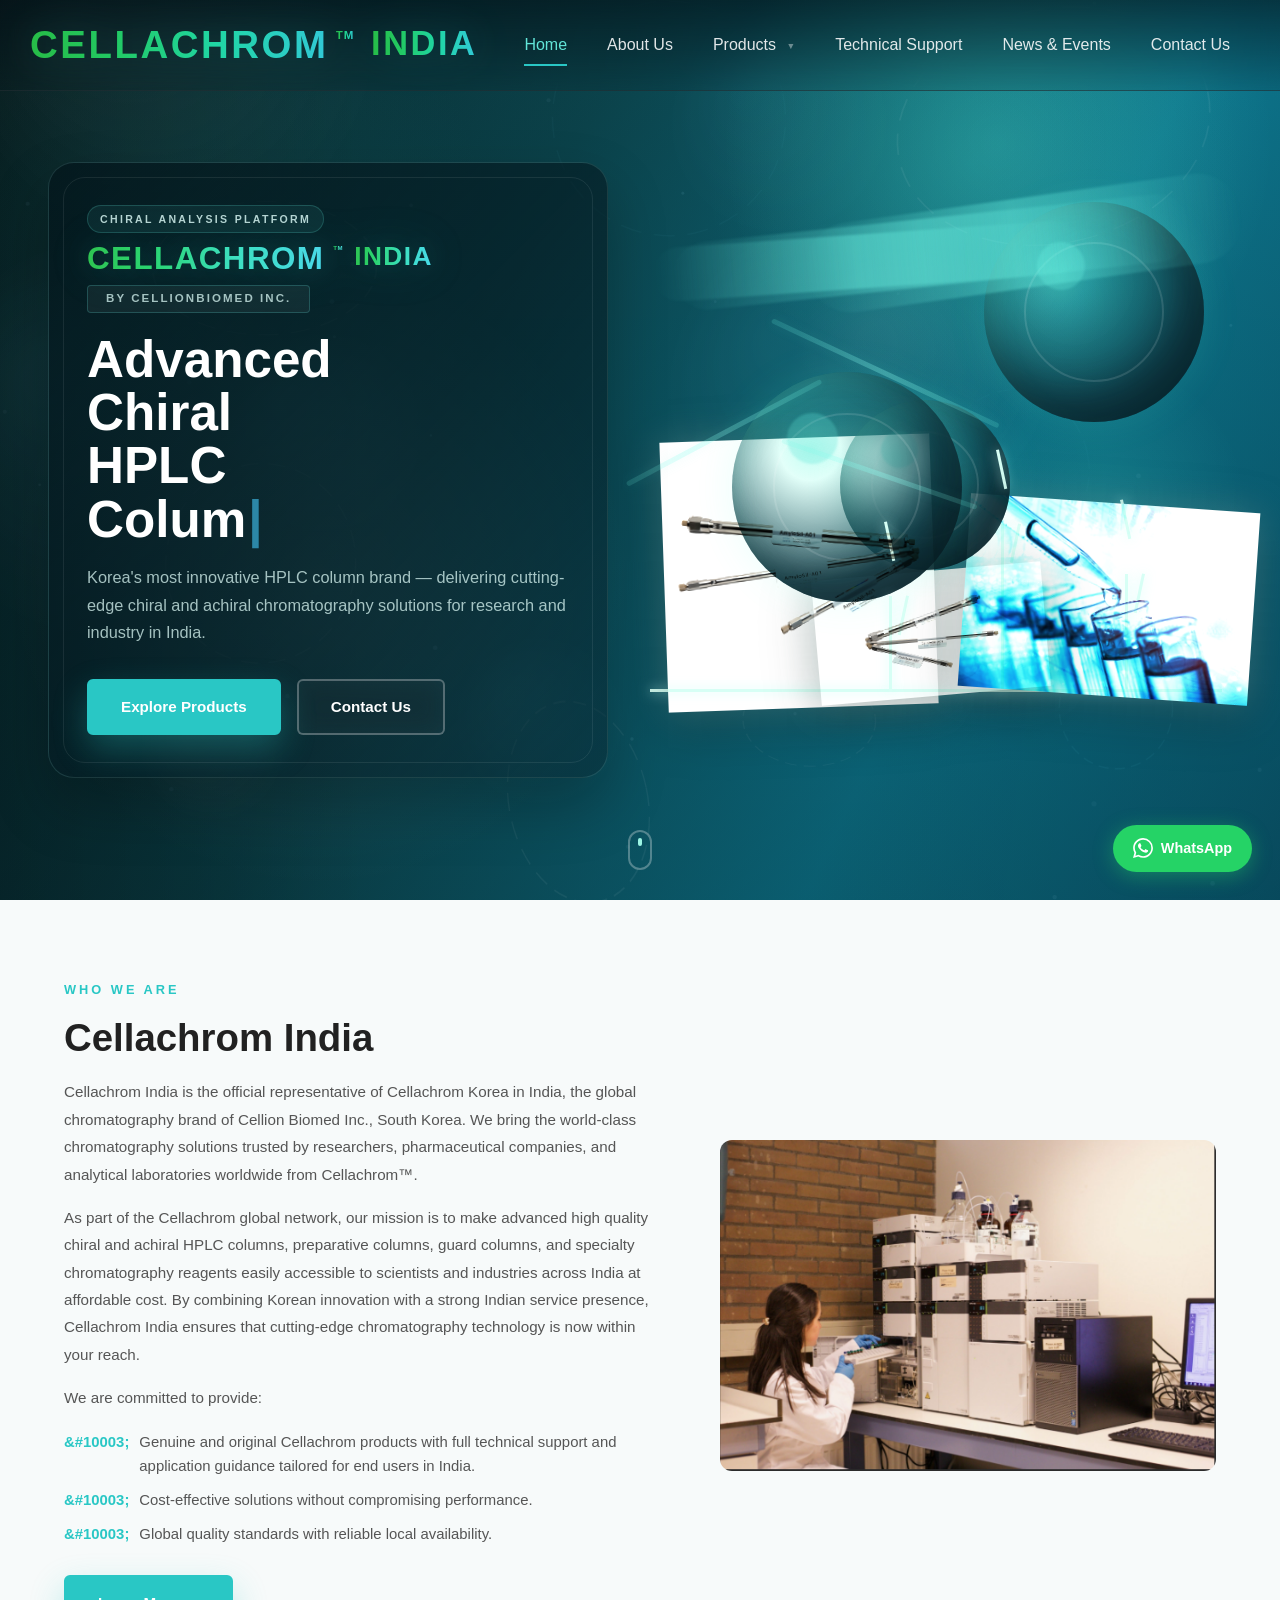
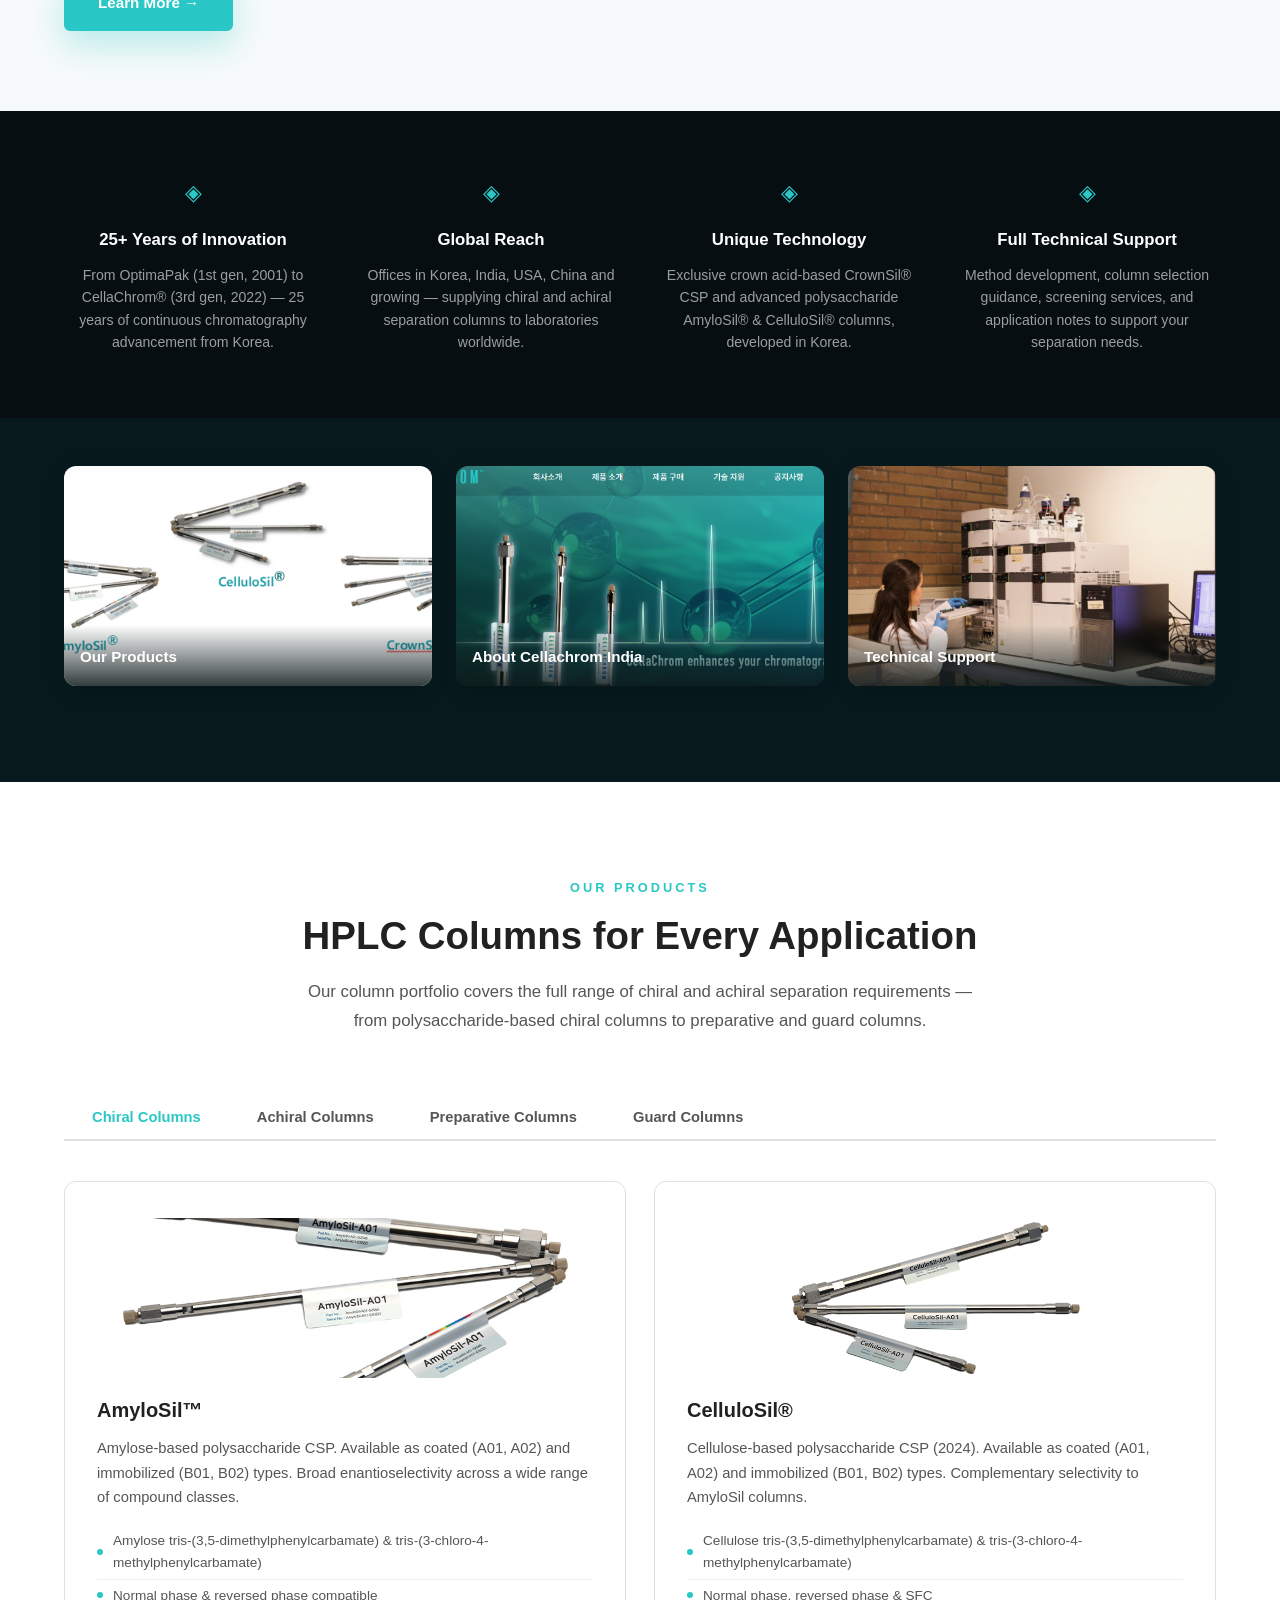
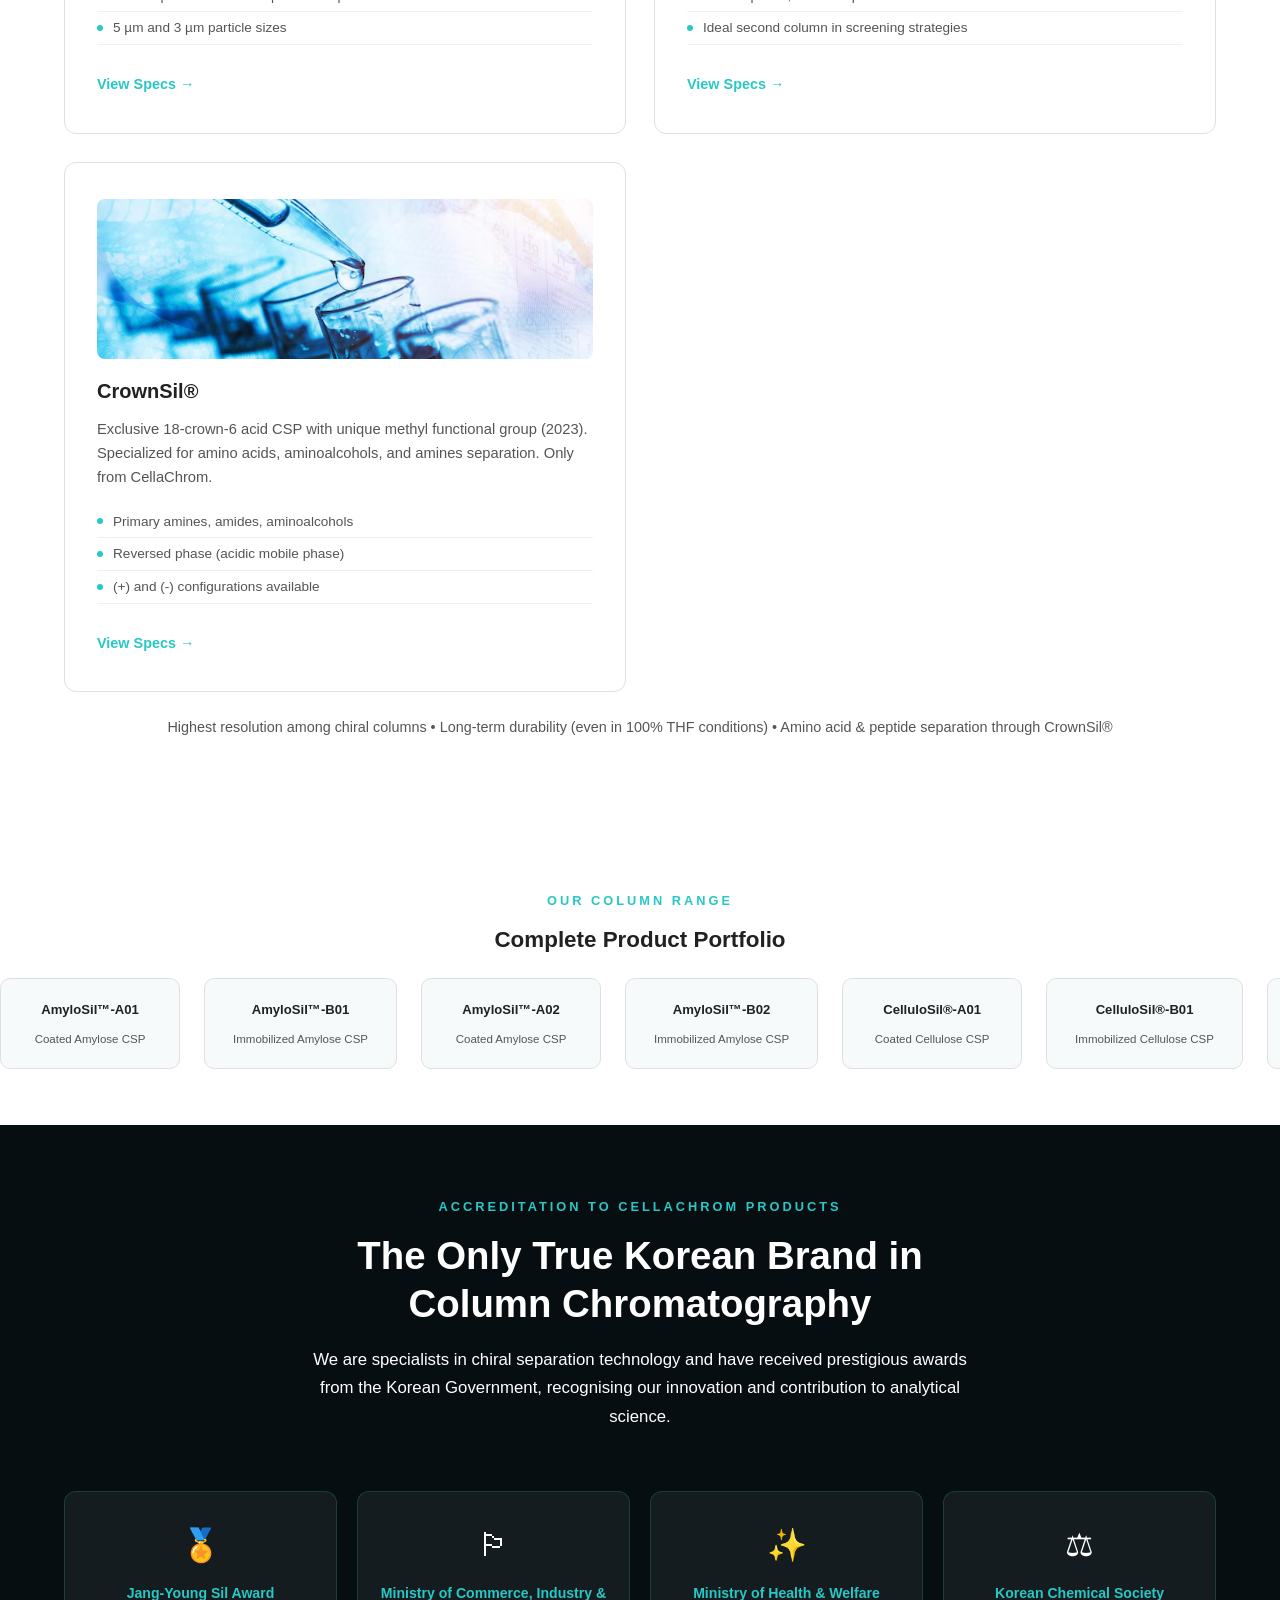
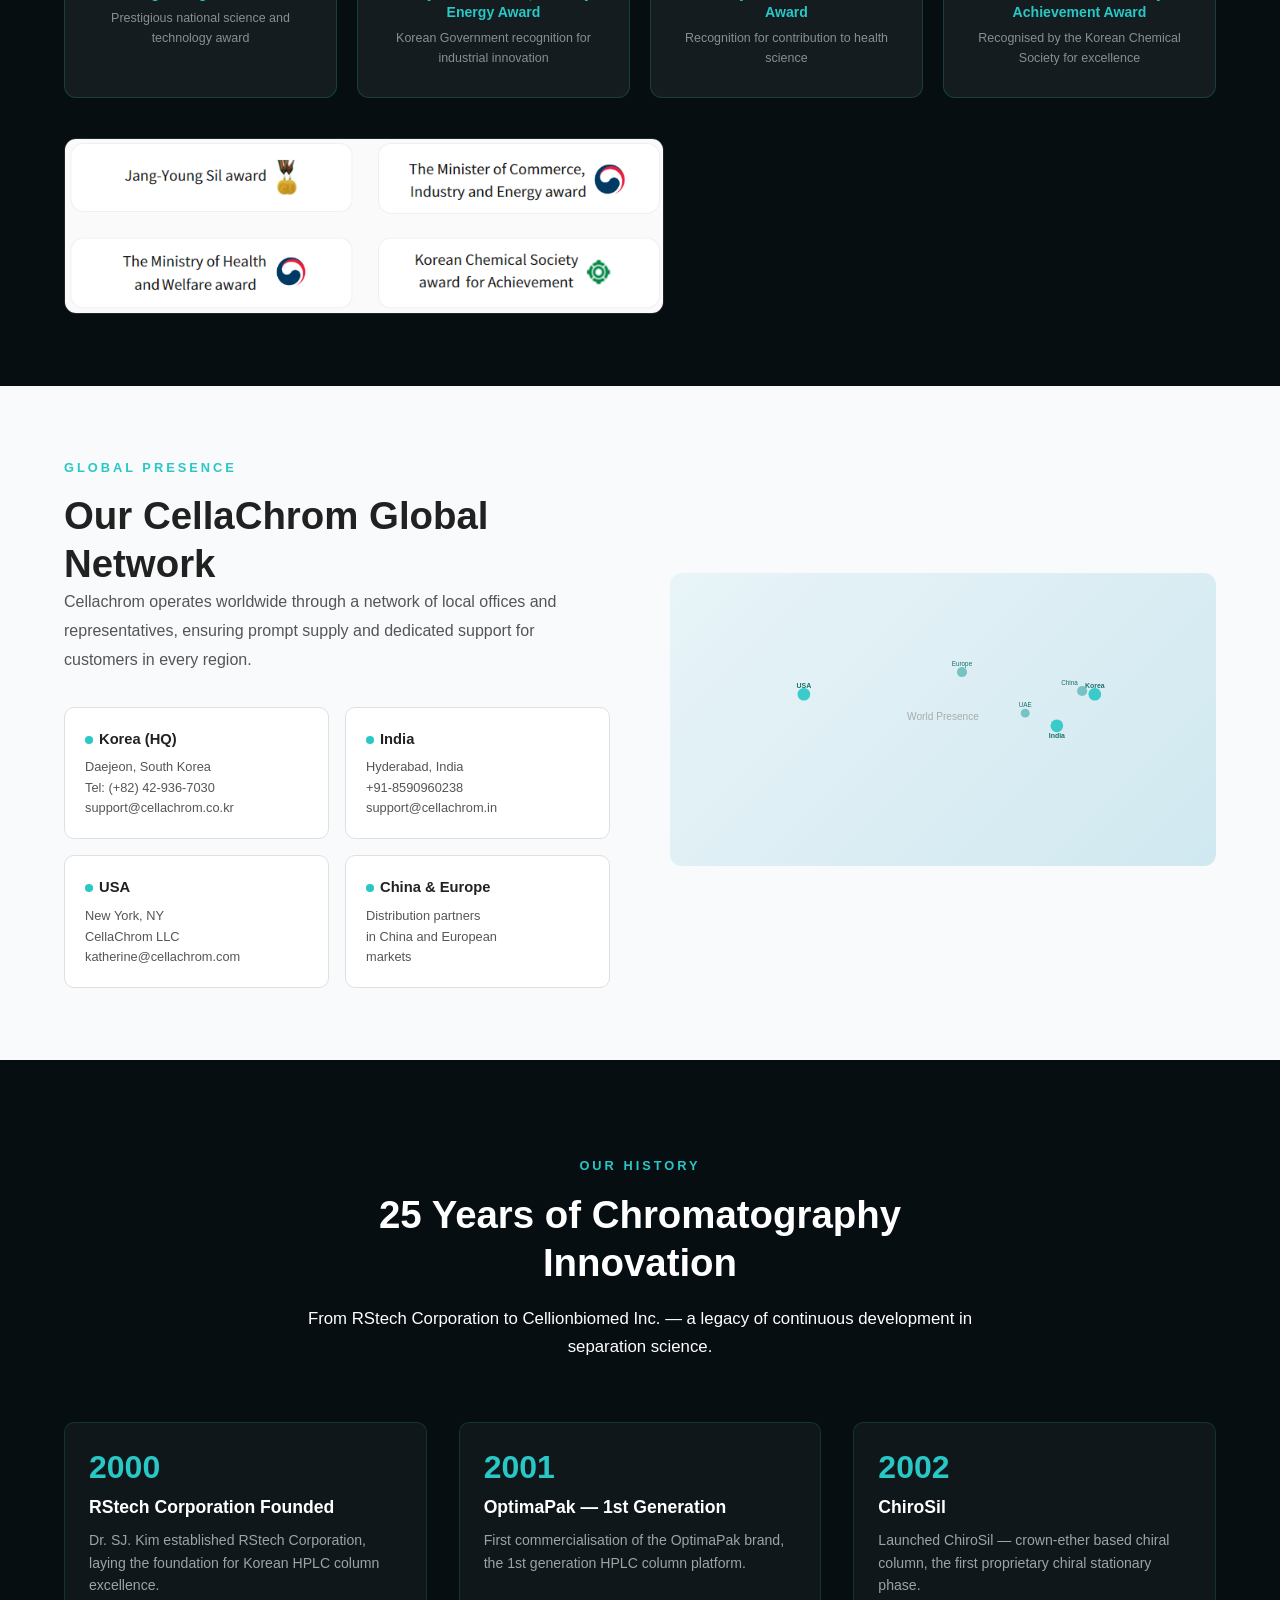
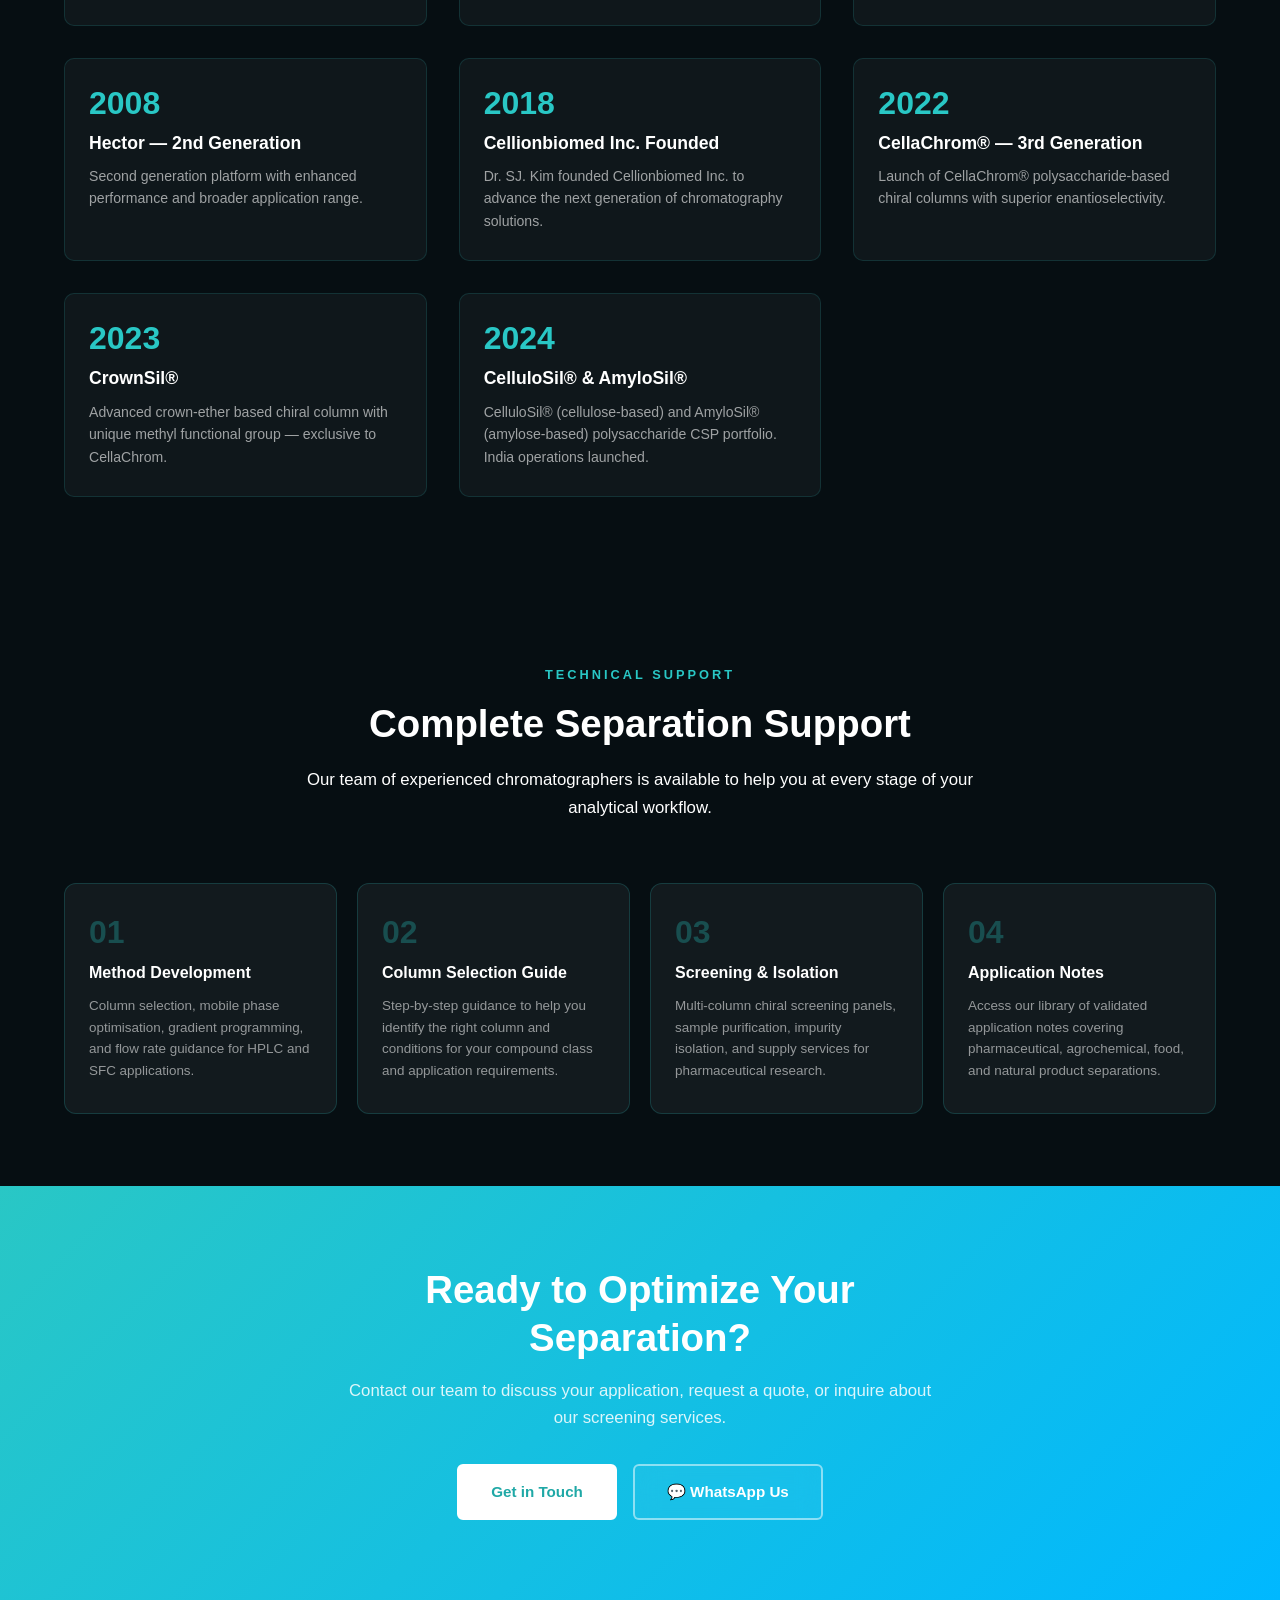
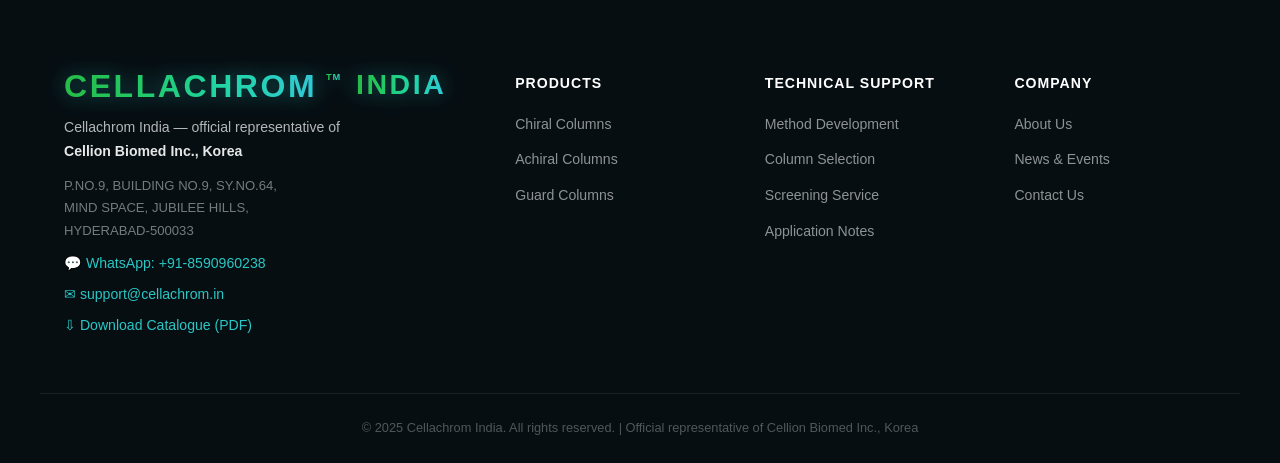
==== commit 85956892: "Enhance About Us visuals and add Products mega-dropdown nav - company.html: alternating vertical tim" ====
--- a/index.html
+++ b/index.html
@@ -1,4 +1,4 @@
-<!DOCTYPE html>
+﻿<!DOCTYPE html>
 <html lang="en">
 <head>
  <meta charset="UTF-8" />
@@ -80,10 +80,29 @@
      <li><a href="company.html">About Us</a></li>
      <li class="has-dropdown">
       <a href="chiral-columns.html">Products <span class="arrow">&#9660;</span></a>
-      <ul class="dropdown">
-       <li><a href="chiral-columns.html">Chiral Columns</a></li>
-       <li><a href="general-columns.html">Achiral Columns</a></li>
-       <li><a href="guard-columns.html">Guard Columns</a></li>
+      <ul class="dropdown mega-dropdown">
+       <li class="mega-col">
+        <a class="mega-col-title" href="chiral-columns.html">Chiral Columns</a>
+        <ul class="mega-sub">
+         <li><a href="chiral-columns.html#cellulosil">CelluloSil<sup>&#174;</sup></a></li>
+         <li><a href="chiral-columns.html#amylosil">AmyloSil<sup>&#174;</sup></a></li>
+         <li><a href="chiral-columns.html#crownsil">CrownSil<sup>&#174;</sup></a></li>
+        </ul>
+       </li>
+       <li class="mega-col">
+        <a class="mega-col-title" href="general-columns.html">Achiral Columns</a>
+        <ul class="mega-sub">
+         <li><a href="general-columns.html#reverse-phase">Reverse Phase (C18, C8, C4)</a></li>
+         <li><a href="general-columns.html#normal-phase">Normal Phase (APS, Sil)</a></li>
+        </ul>
+       </li>
+       <li class="mega-col">
+        <a class="mega-col-title" href="guard-columns.html">Guard Columns</a>
+        <ul class="mega-sub">
+         <li><a href="guard-columns.html">Guard Tube</a></li>
+         <li><a href="guard-columns.html">Cartridge Holder</a></li>
+        </ul>
+       </li>
       </ul>
      </li>
      <li><a href="technical-support.html">Technical Support</a></li>
@@ -105,9 +124,14 @@
     <li class="mobile-dropdown">
      <button class="mobile-toggle">Products <span class="arrow">&#9660;</span></button>
      <ul class="mobile-submenu">
-      <li><a href="chiral-columns.html">Chiral Columns</a></li>
-      <li><a href="general-columns.html">Achiral Columns</a></li>
-      <li><a href="guard-columns.html">Guard Columns</a></li>
+      <li><a href="chiral-columns.html" style="font-weight:600">Chiral Columns</a></li>
+      <li><a href="chiral-columns.html#cellulosil" style="padding-left:36px">&#8627; CelluloSil&#174;</a></li>
+      <li><a href="chiral-columns.html#amylosil" style="padding-left:36px">&#8627; AmyloSil&#174;</a></li>
+      <li><a href="chiral-columns.html#crownsil" style="padding-left:36px">&#8627; CrownSil&#174;</a></li>
+      <li><a href="general-columns.html" style="font-weight:600">Achiral Columns</a></li>
+      <li><a href="general-columns.html#reverse-phase" style="padding-left:36px">&#8627; Reverse Phase</a></li>
+      <li><a href="general-columns.html#normal-phase" style="padding-left:36px">&#8627; Normal Phase</a></li>
+      <li><a href="guard-columns.html" style="font-weight:600">Guard Columns</a></li>
      </ul>
     </li>
     <li><a href="technical-support.html">Technical Support</a></li>
--- a/style.css
+++ b/style.css
@@ -328,6 +328,92 @@
 .has-dropdown:hover > a .arrow {
  transform: rotate(-180deg);
  opacity: 1;
+}
+
+/* =========================================================
+ MEGA DROPDOWN (Products)
+ ========================================================= */
+.mega-dropdown {
+ min-width: 580px !important;
+ left: 50% !important;
+ padding: 20px 6px !important;
+ display: flex !important;
+ flex-direction: row !important;
+ gap: 0 !important;
+}
+.mega-col {
+ flex: 1;
+ padding: 4px 14px;
+ border-right: 1px solid rgba(41,199,197,0.1);
+ opacity: 1 !important;
+ transform: none !important;
+ transition: none !important;
+}
+.mega-col:last-child { border-right: none; }
+.mega-col-title {
+ display: block;
+ font-size: 0.78rem !important;
+ font-weight: 700 !important;
+ letter-spacing: 1.5px !important;
+ text-transform: uppercase !important;
+ color: var(--teal) !important;
+ padding: 4px 6px 10px !important;
+ border-bottom: 1px solid rgba(41,199,197,0.2) !important;
+ margin-bottom: 8px !important;
+ background: none !important;
+ transition: color 0.2s !important;
+}
+.mega-col-title:hover { color: #fff !important; }
+.mega-sub { margin: 0; list-style: none; padding: 0; }
+.mega-sub li {
+ opacity: 1 !important;
+ transform: none !important;
+ border-radius: 6px;
+}
+.mega-sub li a {
+ display: flex !important;
+ align-items: center !important;
+ gap: 6px !important;
+ padding: 8px 10px !important;
+ color: rgba(255,255,255,0.72) !important;
+ font-size: 0.87rem !important;
+ font-weight: 400 !important;
+ border-radius: 6px;
+ transition: color 0.18s, background 0.18s, padding-left 0.18s !important;
+}
+.mega-sub li a::before {
+ content: '';
+ width: 5px; height: 5px;
+ border-radius: 50%;
+ background: var(--teal);
+ opacity: 0;
+ flex-shrink: 0;
+ transition: opacity 0.18s;
+}
+.mega-sub li a:hover {
+ color: #fff !important;
+ background: rgba(41,199,197,0.1) !important;
+ padding-left: 14px !important;
+}
+.mega-sub li a:hover::before { opacity: 1; }
+.mega-sub sup { font-size: 0.65em; vertical-align: super; }
+
+/* Scrolled header mega dropdown */
+#site-header.scrolled .mega-dropdown {
+ background: rgba(255,255,255,0.98) !important;
+}
+#site-header.scrolled .mega-col { border-right-color: rgba(0,0,0,0.07); }
+#site-header.scrolled .mega-col-title { color: var(--teal-dark) !important; border-bottom-color: rgba(41,199,197,0.15) !important; }
+#site-header.scrolled .mega-sub li a { color: #444 !important; }
+#site-header.scrolled .mega-sub li a:hover { color: var(--teal) !important; background: rgba(41,199,197,0.06) !important; }
+
+/* Home dark theme */
+.home-reference-theme .mega-dropdown {
+ background: rgba(7, 31, 40, 0.92) !important;
+ border-color: rgba(98, 229, 216, 0.18) !important;
+}
+.home-reference-theme #site-header.scrolled .mega-dropdown {
+ background: rgba(7, 31, 40, 0.92) !important;
 }
 
 /* Dropdown */
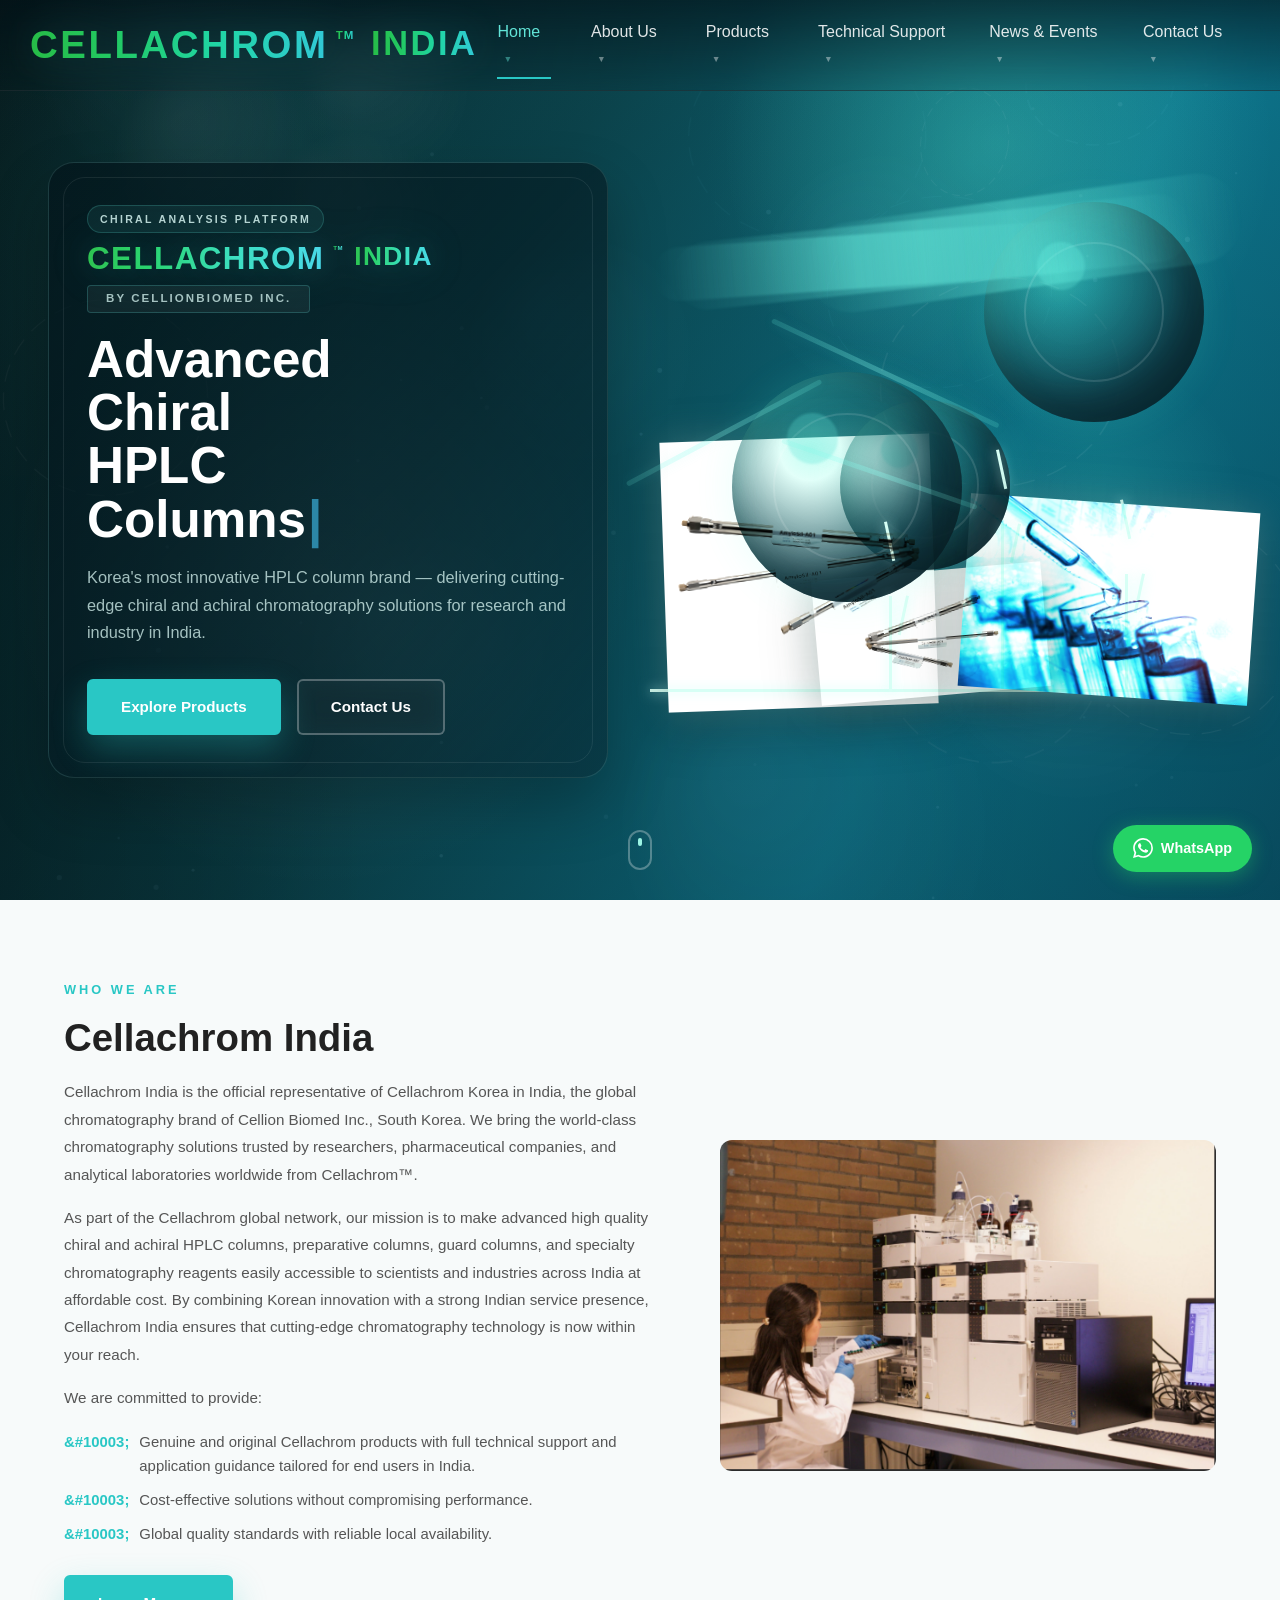
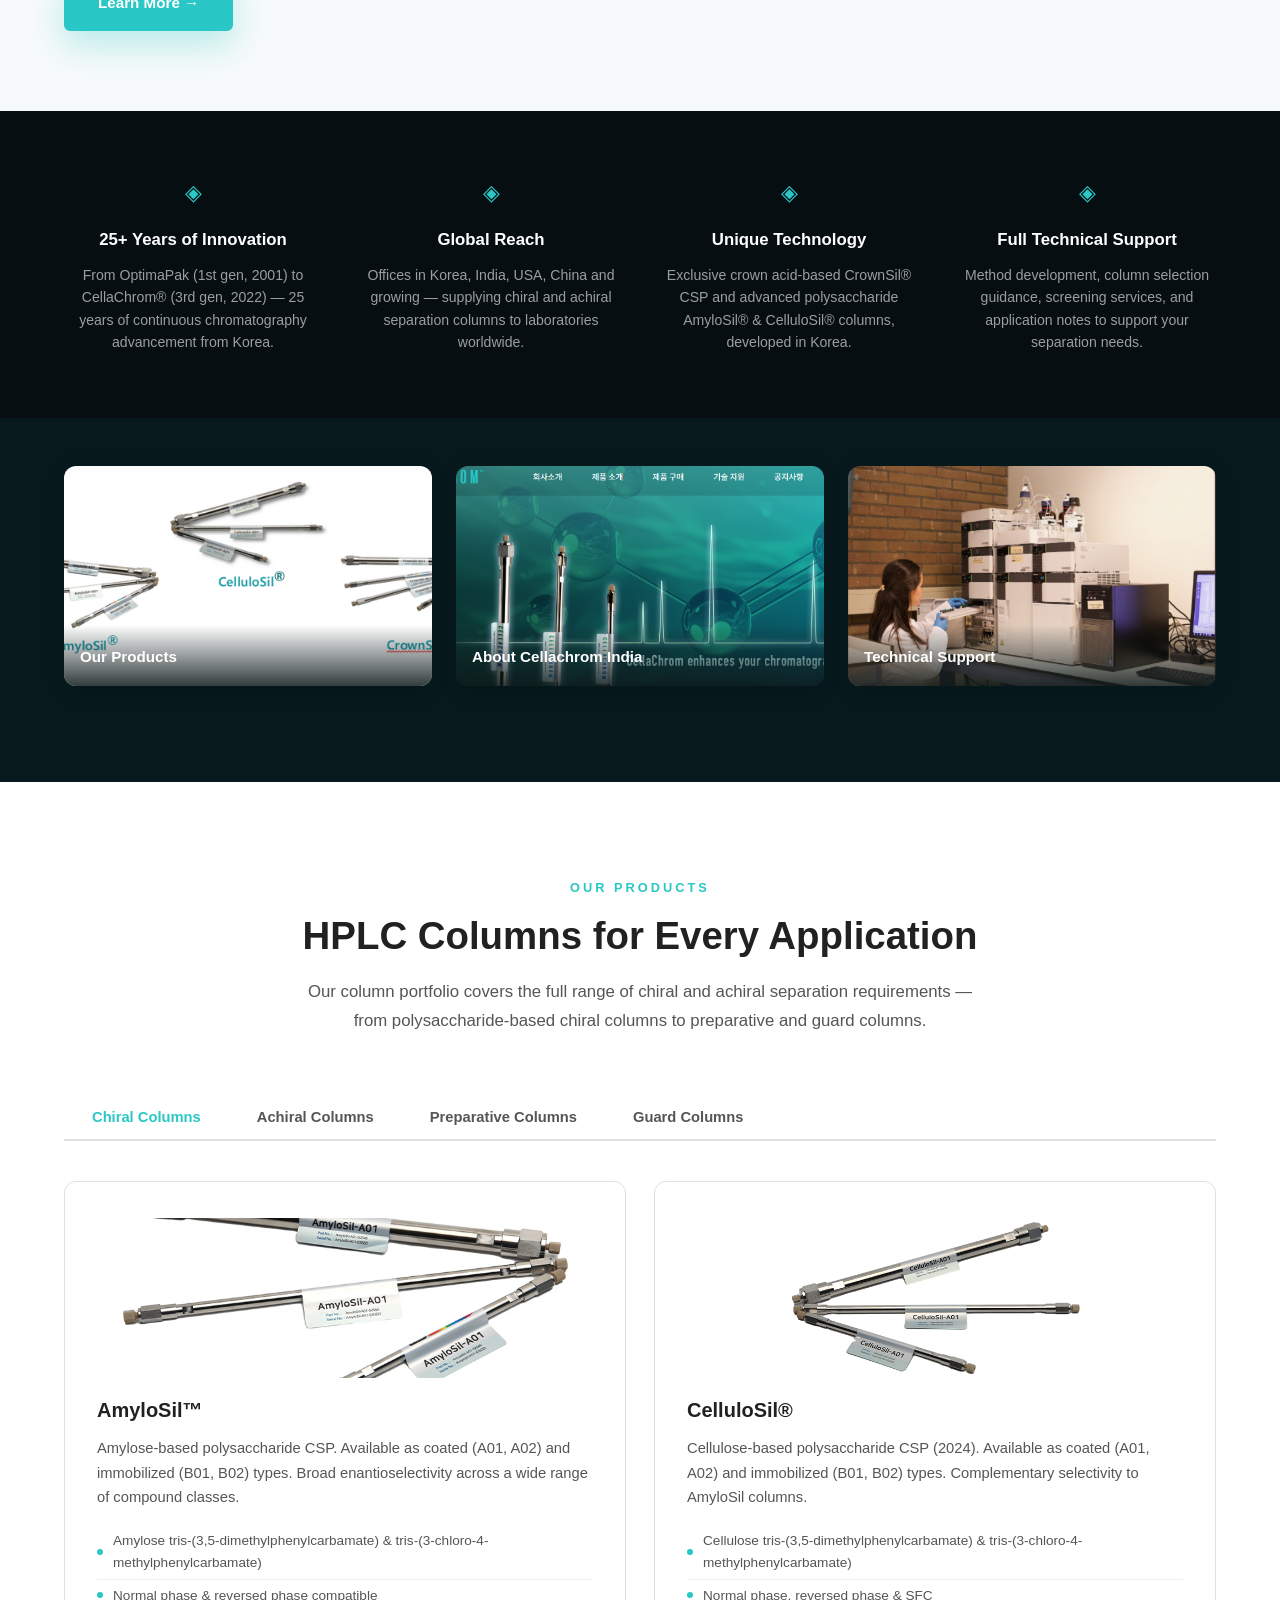
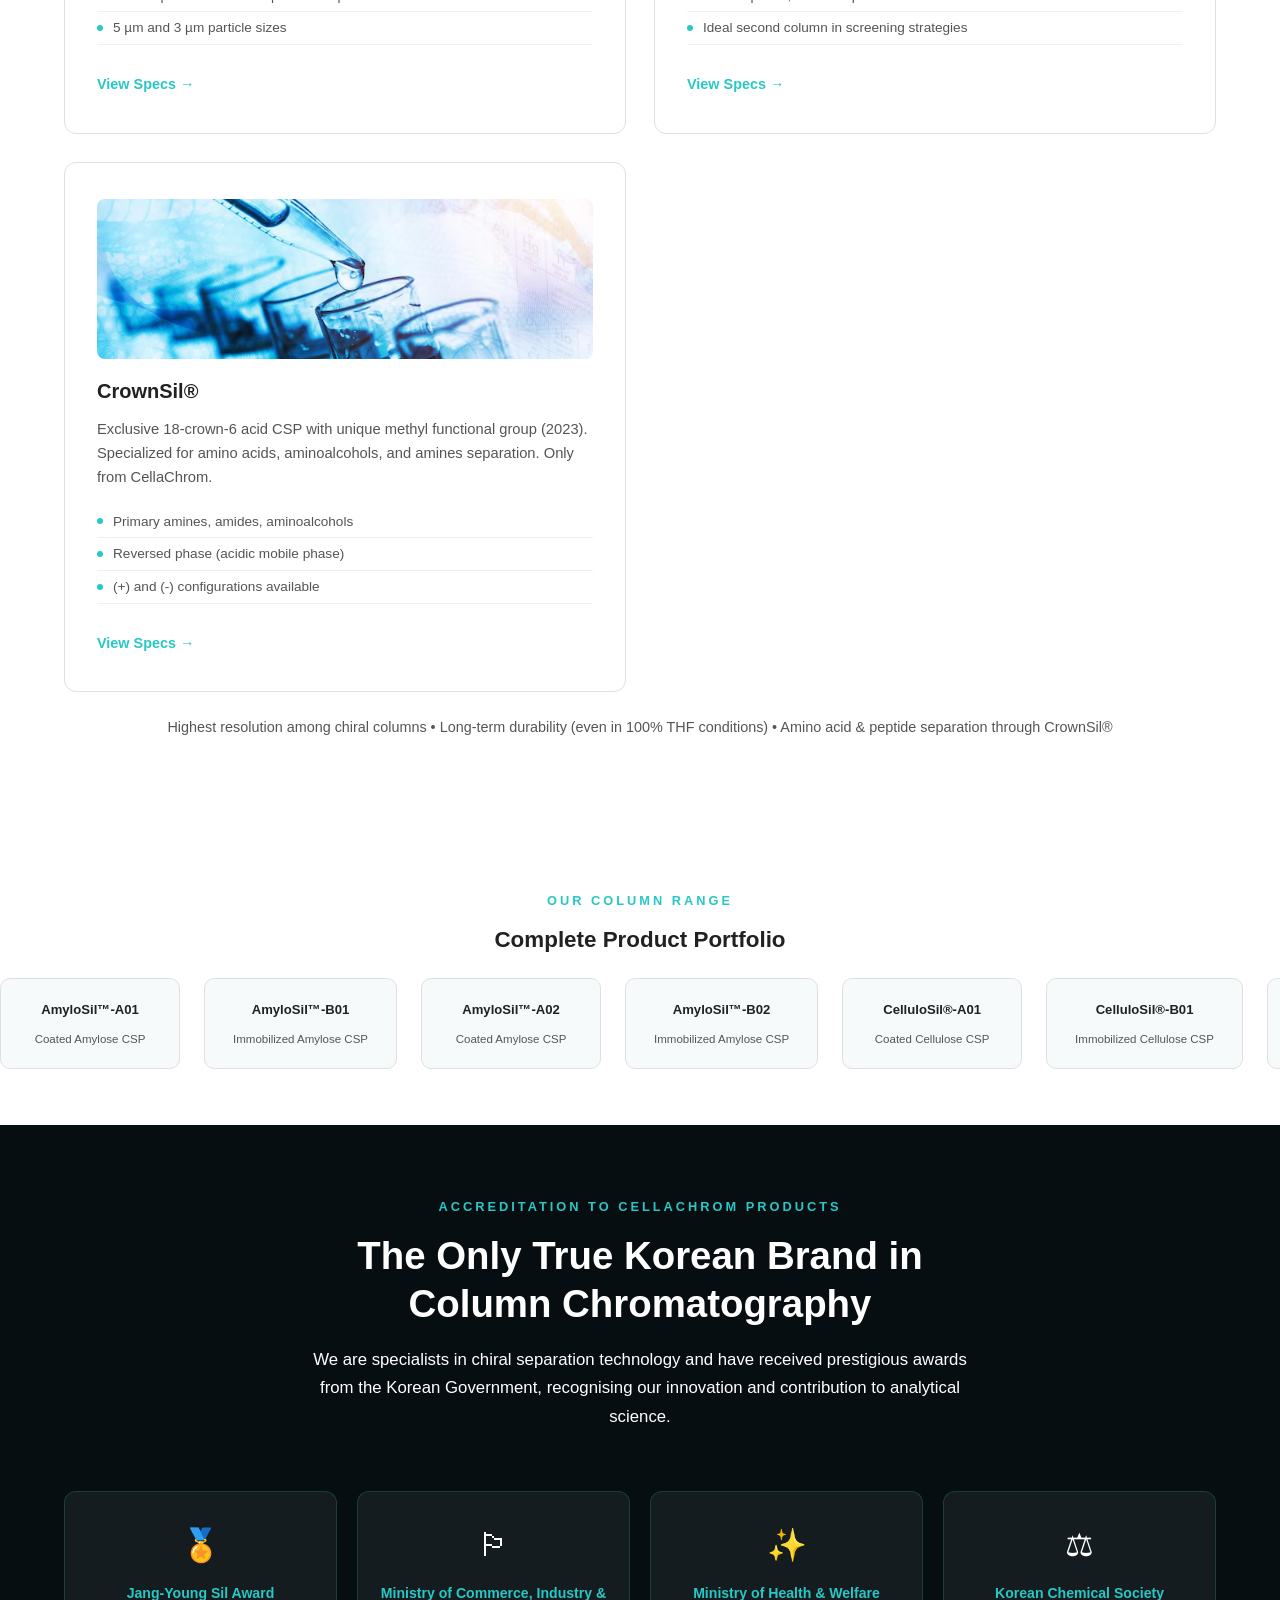
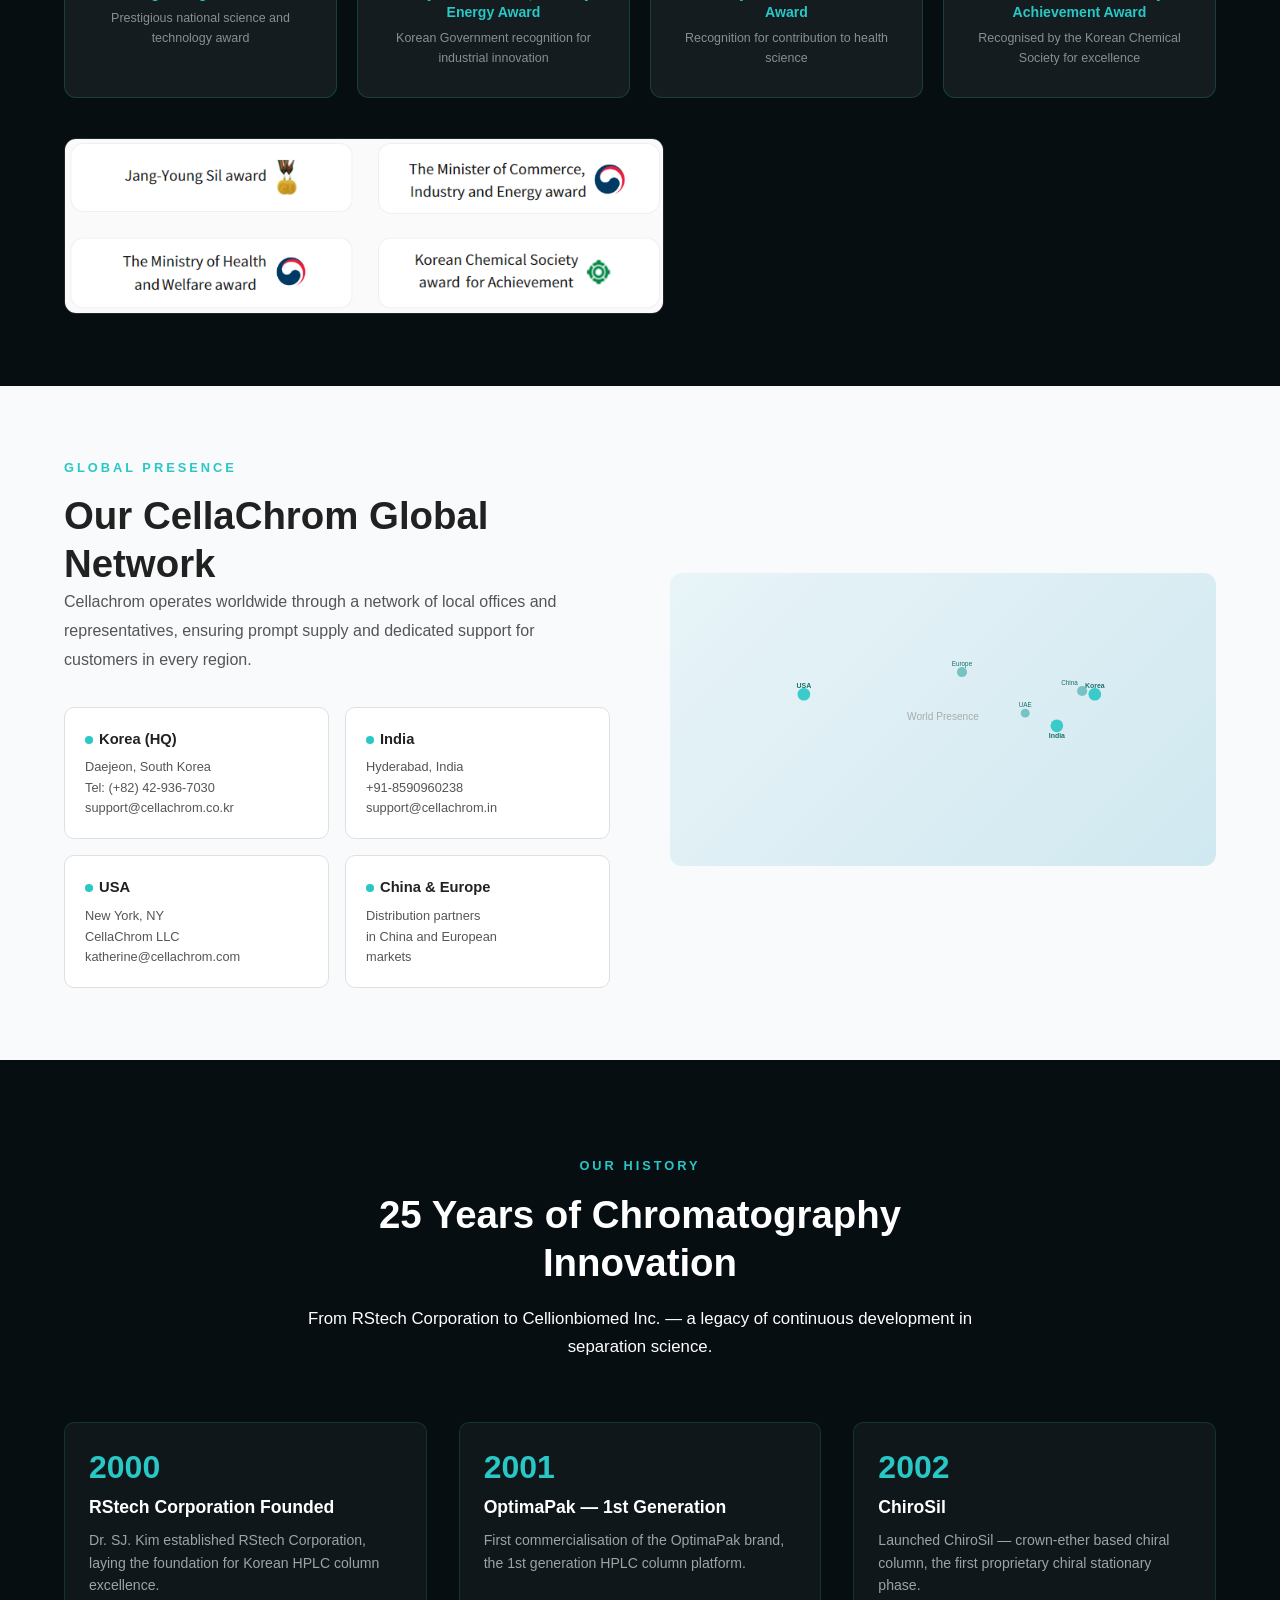
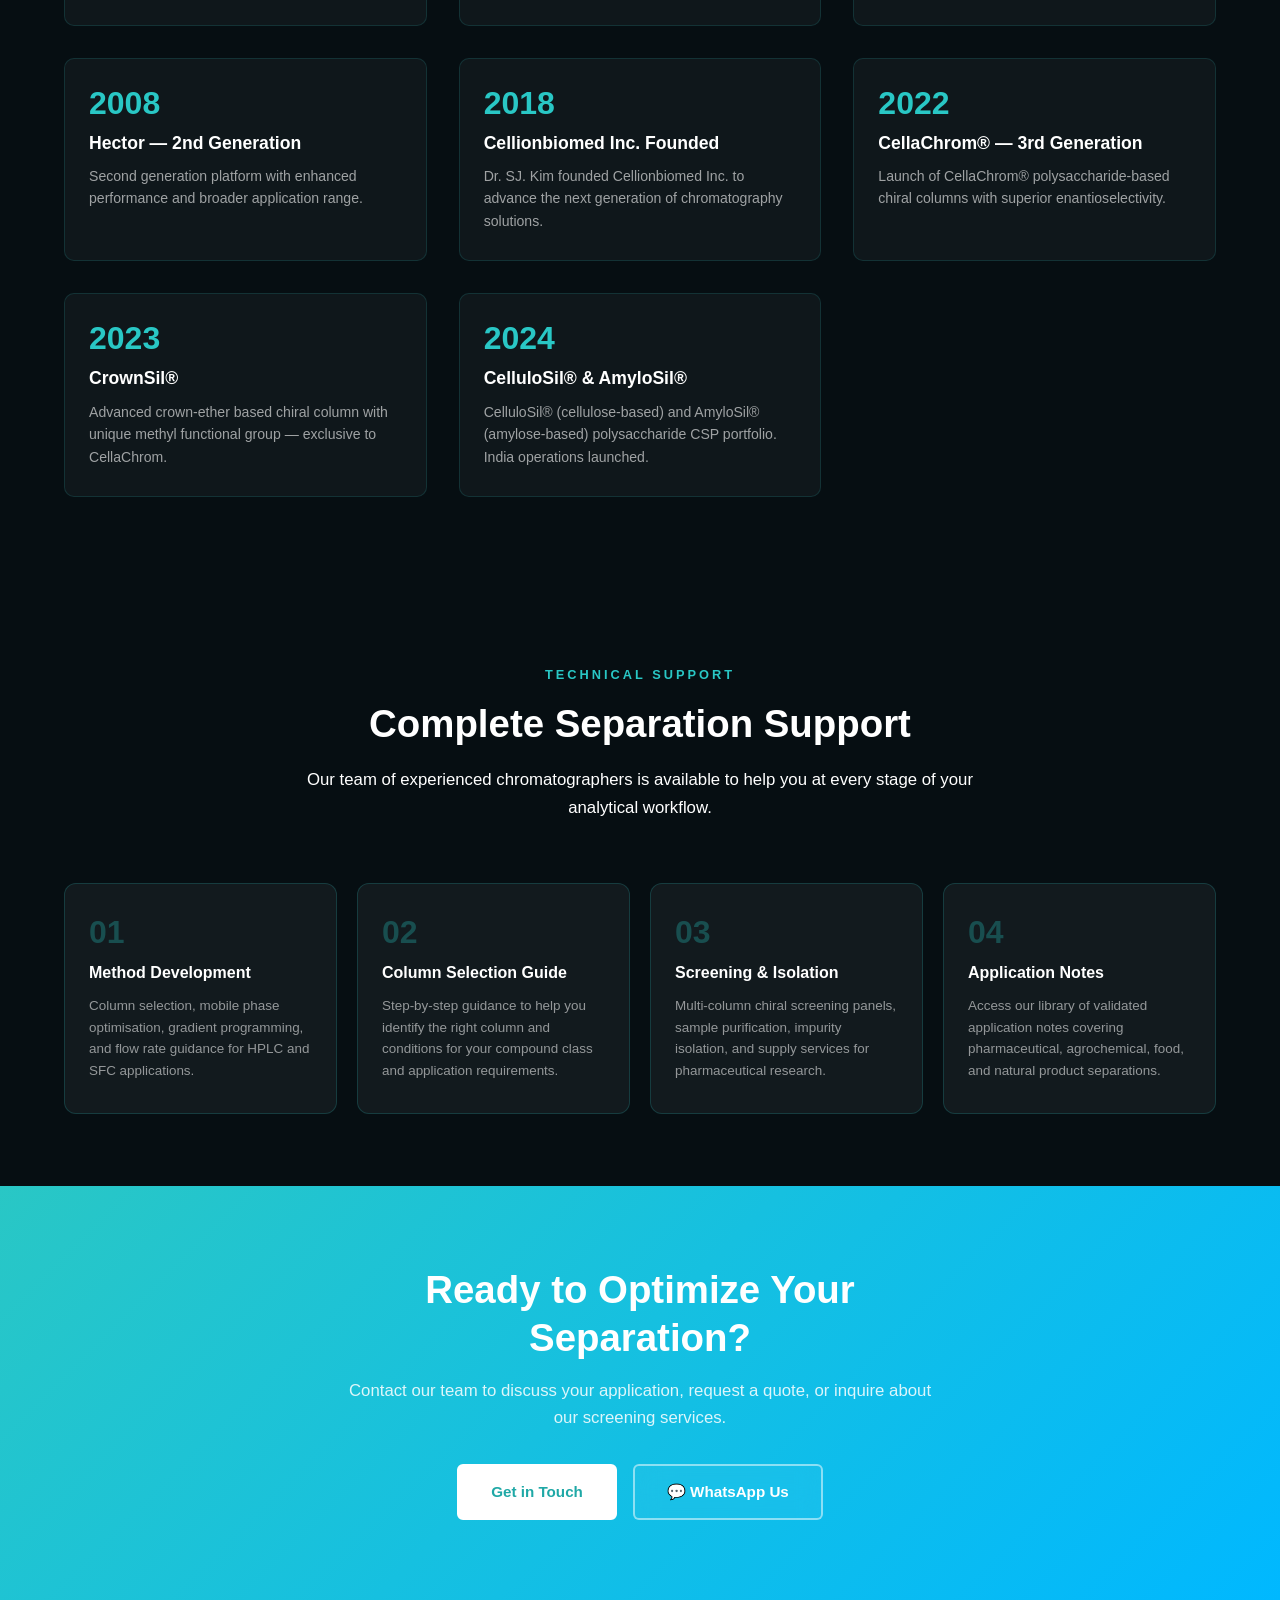
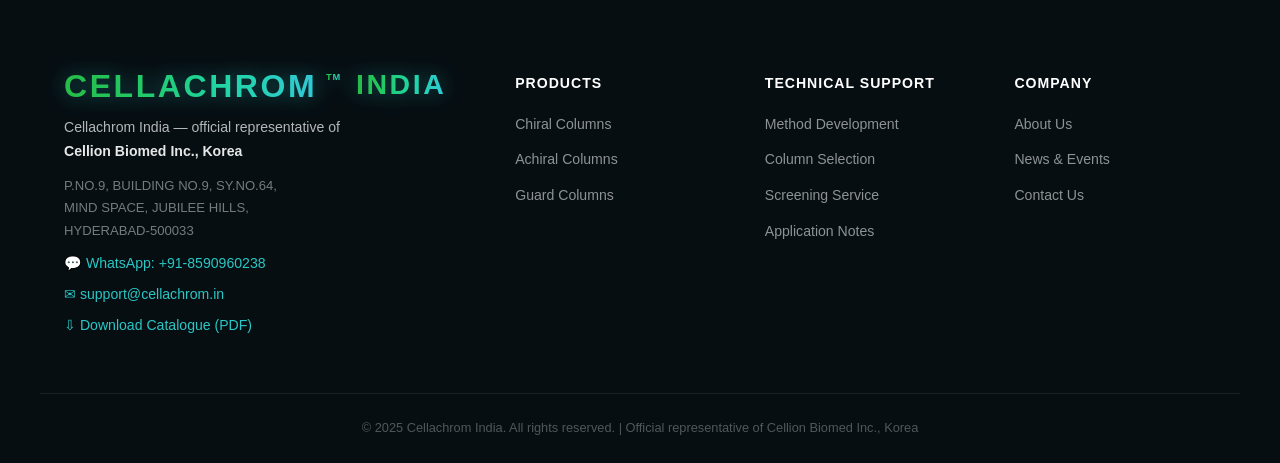
==== commit 99705206: "Add full dropdown nav, anchor IDs, and 4th mega-menu column - All nav items now have section-specifi" ====
--- a/index.html
+++ b/index.html
@@ -76,8 +76,25 @@
 
    <nav class="main-nav">
     <ul>
-     <li><a href="index.html" class="active">Home</a></li>
-     <li><a href="company.html">About Us</a></li>
+     <li class="has-dropdown">
+      <a href="index.html" class="active">Home <span class="arrow">&#9660;</span></a>
+      <ul class="dropdown">
+       <li><a href="index.html#who-we-are">Who Are We</a></li>
+       <li><a href="index.html#products">Our Products</a></li>
+       <li><a href="index.html#accreditation">Accreditation</a></li>
+       <li><a href="index.html#global-presence">Global Presence</a></li>
+       <li><a href="index.html#product-list">Product List</a></li>
+      </ul>
+     </li>
+     <li class="has-dropdown">
+      <a href="company.html">About Us <span class="arrow">&#9660;</span></a>
+      <ul class="dropdown">
+       <li><a href="company.html#vision">Vision &amp; Mission</a></li>
+       <li><a href="company.html#core-values">Core Values</a></li>
+       <li><a href="company.html#director">Director Message</a></li>
+       <li><a href="company.html#korea-affiliation">CellaChrom Korea</a></li>
+      </ul>
+     </li>
      <li class="has-dropdown">
       <a href="chiral-columns.html">Products <span class="arrow">&#9660;</span></a>
       <ul class="dropdown mega-dropdown">
@@ -103,11 +120,45 @@
          <li><a href="guard-columns.html">Cartridge Holder</a></li>
         </ul>
        </li>
+       <li class="mega-col">
+        <a class="mega-col-title" href="technical-support.html#screening">SFC / Preparative</a>
+        <ul class="mega-sub">
+         <li><a href="technical-support.html#screening">Preparative SFC</a></li>
+         <li><a href="https://www.sepu.top/coa_form_overseas/" target="_blank" rel="noopener">CoA Search &#8599;</a></li>
+        </ul>
+       </li>
       </ul>
      </li>
-     <li><a href="technical-support.html">Technical Support</a></li>
-     <li><a href="notice.html">News &amp; Events</a></li>
-     <li><a href="contact.html">Contact Us</a></li>
+     <li class="has-dropdown">
+      <a href="technical-support.html">Technical Support <span class="arrow">&#9660;</span></a>
+      <ul class="dropdown">
+       <li><a href="technical-support.html#method">Method Development</a></li>
+       <li><a href="technical-support.html#selection">Column Selection</a></li>
+       <li><a href="technical-support.html#screening">Screening &amp; Isolation</a></li>
+       <li><a href="technical-support.html#user-manual">User Manual</a></li>
+       <li><a href="technical-support.html#impurities">Impurities Supply</a></li>
+       <li><a href="technical-support.html#appnotes">Application Notes</a></li>
+      </ul>
+     </li>
+     <li class="has-dropdown">
+      <a href="notice.html">News &amp; Events <span class="arrow">&#9660;</span></a>
+      <ul class="dropdown">
+       <li><a href="notice.html#india-opening">India Opening</a></li>
+       <li><a href="notice.html#international">International Events</a></li>
+       <li><a href="notice.html#local">Local Events</a></li>
+       <li><a href="notice.html#collaborations">Collaborations</a></li>
+       <li><a href="notice.html#partners">Partners</a></li>
+      </ul>
+     </li>
+     <li class="has-dropdown">
+      <a href="contact.html">Contact Us <span class="arrow">&#9660;</span></a>
+      <ul class="dropdown">
+       <li><a href="contact.html#india">India</a></li>
+       <li><a href="contact.html#korea">Korea (HQ)</a></li>
+       <li><a href="contact.html#us">United States</a></li>
+       <li><a href="contact.html#partners">Global Partners</a></li>
+      </ul>
+     </li>
     </ul>
    </nav>
 
@@ -182,7 +233,7 @@
  </section>
 
  <!-- ===== WHO WE ARE ===== -->
- <section class="who-we-are">
+ <section class="who-we-are" id="who-we-are">
   <div class="container">
    <div class="who-we-are-text">
     <span class="section-eyebrow">Who We Are</span>
@@ -361,7 +412,7 @@
  </section>
 
  <!-- ===== SCROLLING PRODUCT LIST ===== -->
- <section class="product-scroll-section">
+ <section class="product-scroll-section" id="product-list">
   <div class="container" style="margin-bottom:24px;">
    <p class="section-eyebrow" style="text-align:center;">Our Column Range</p>
    <h2 style="text-align:center;font-size:1.4rem;">Complete Product Portfolio</h2>
@@ -408,7 +459,7 @@
  </section>
 
  <!-- ===== ACCREDITATION ===== -->
- <section class="accreditation-section">
+ <section class="accreditation-section" id="accreditation">
   <div class="container">
    <div class="section-header light">
     <p class="section-eyebrow">Accreditation to Cellachrom Products</p>
@@ -444,7 +495,7 @@
  </section>
 
  <!-- ===== GLOBAL PRESENCE ===== -->
- <section class="global-section">
+ <section class="global-section" id="global-presence">
   <div class="container">
    <div class="global-grid">
     <div>
--- a/style.css
+++ b/style.css
@@ -334,7 +334,7 @@
  MEGA DROPDOWN (Products)
  ========================================================= */
 .mega-dropdown {
- min-width: 580px !important;
+ min-width: 760px !important;
  left: 50% !important;
  padding: 20px 6px !important;
  display: flex !important;
@@ -476,6 +476,10 @@
 .has-dropdown:hover .dropdown li:nth-child(3) { transition-delay: 0.12s; }
 .has-dropdown.open .dropdown li:nth-child(4),
 .has-dropdown:hover .dropdown li:nth-child(4) { transition-delay: 0.16s; }
+.has-dropdown.open .dropdown li:nth-child(5),
+.has-dropdown:hover .dropdown li:nth-child(5) { transition-delay: 0.20s; }
+.has-dropdown.open .dropdown li:nth-child(6),
+.has-dropdown:hover .dropdown li:nth-child(6) { transition-delay: 0.24s; }
 
 .dropdown li a {
  display: flex;
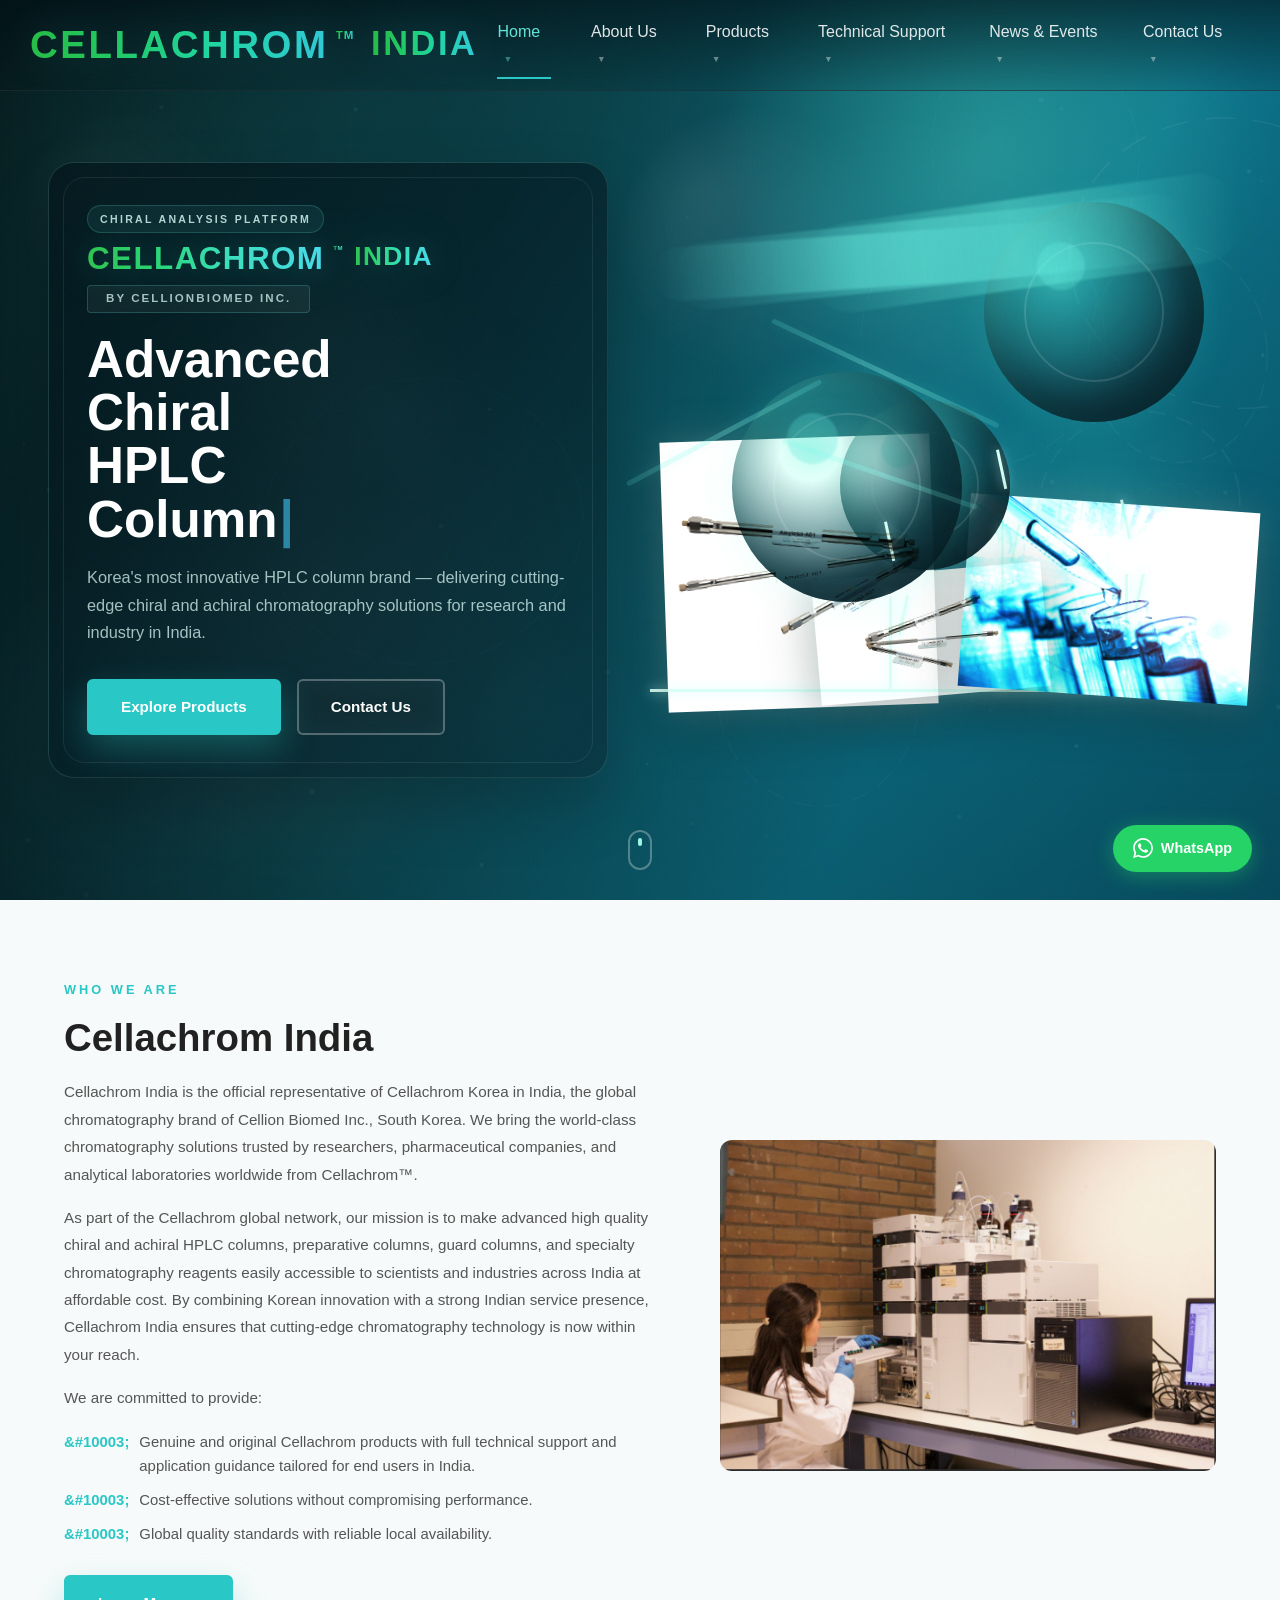
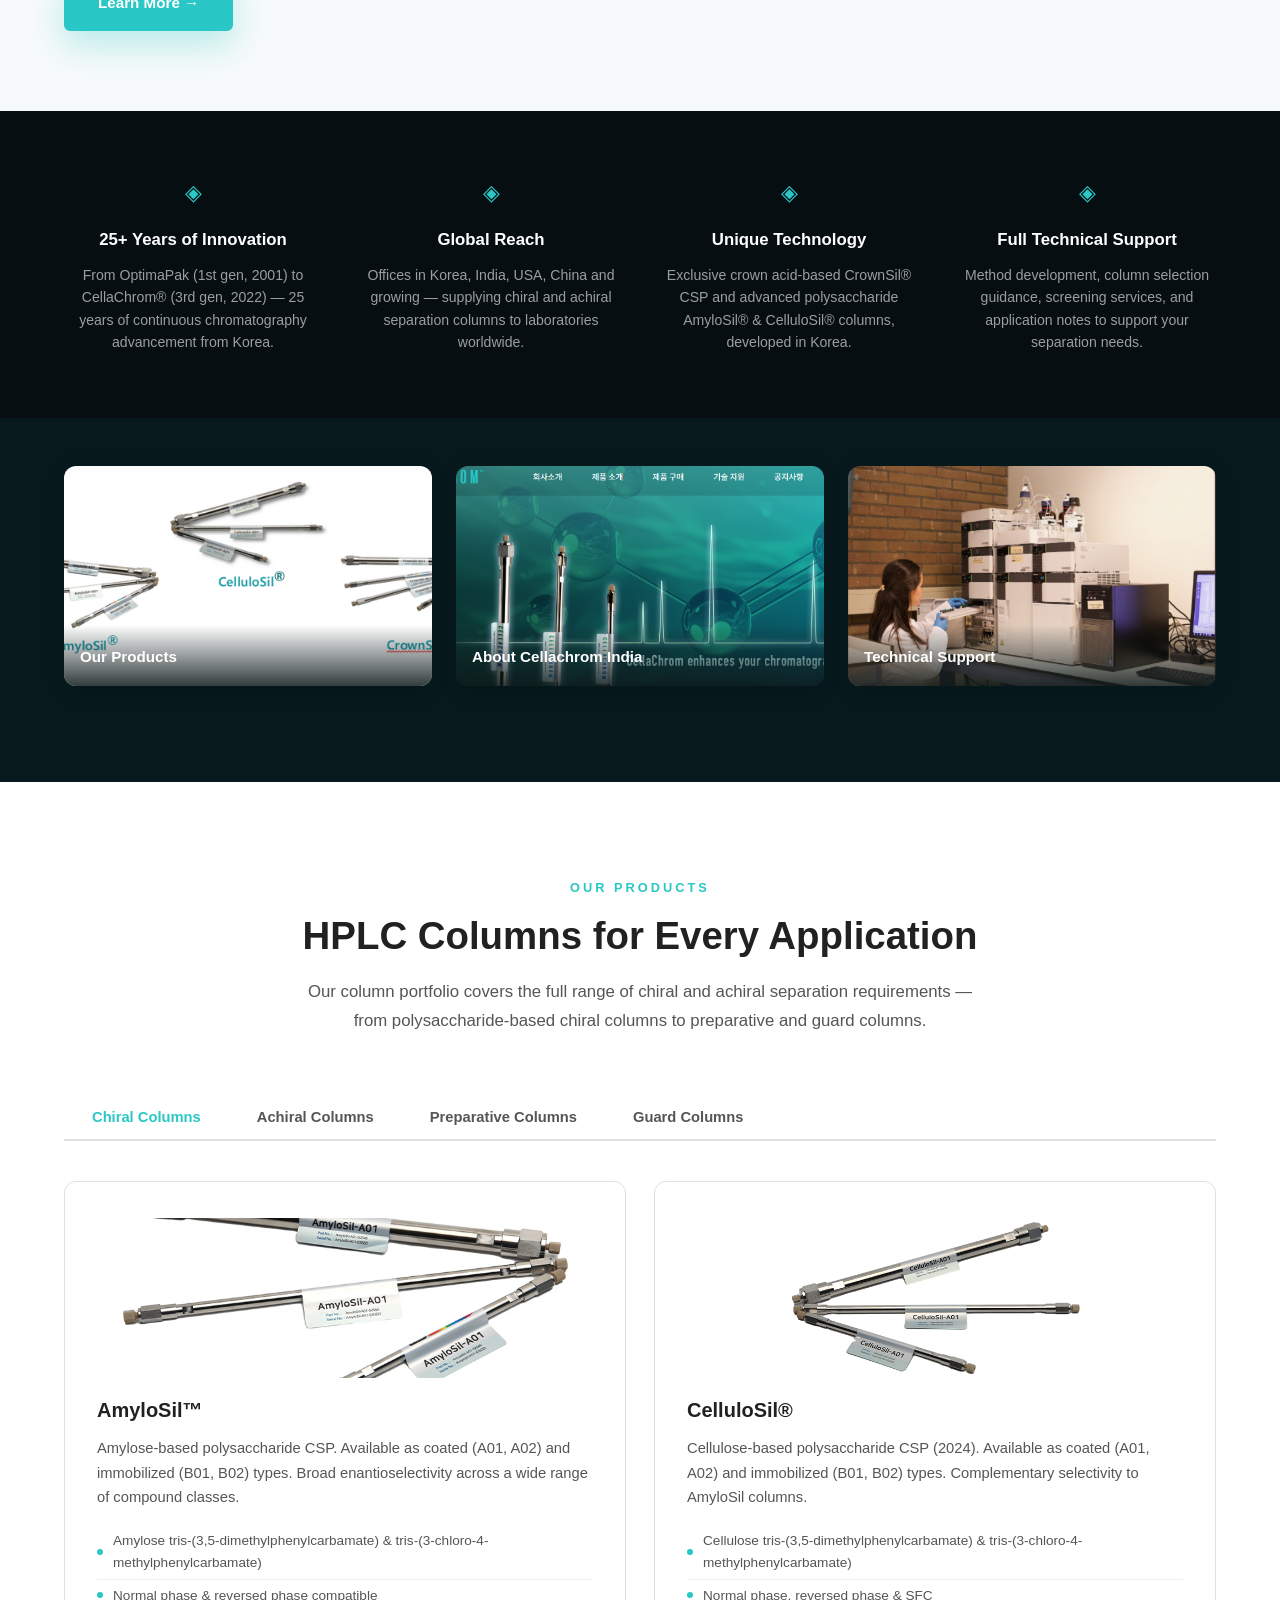
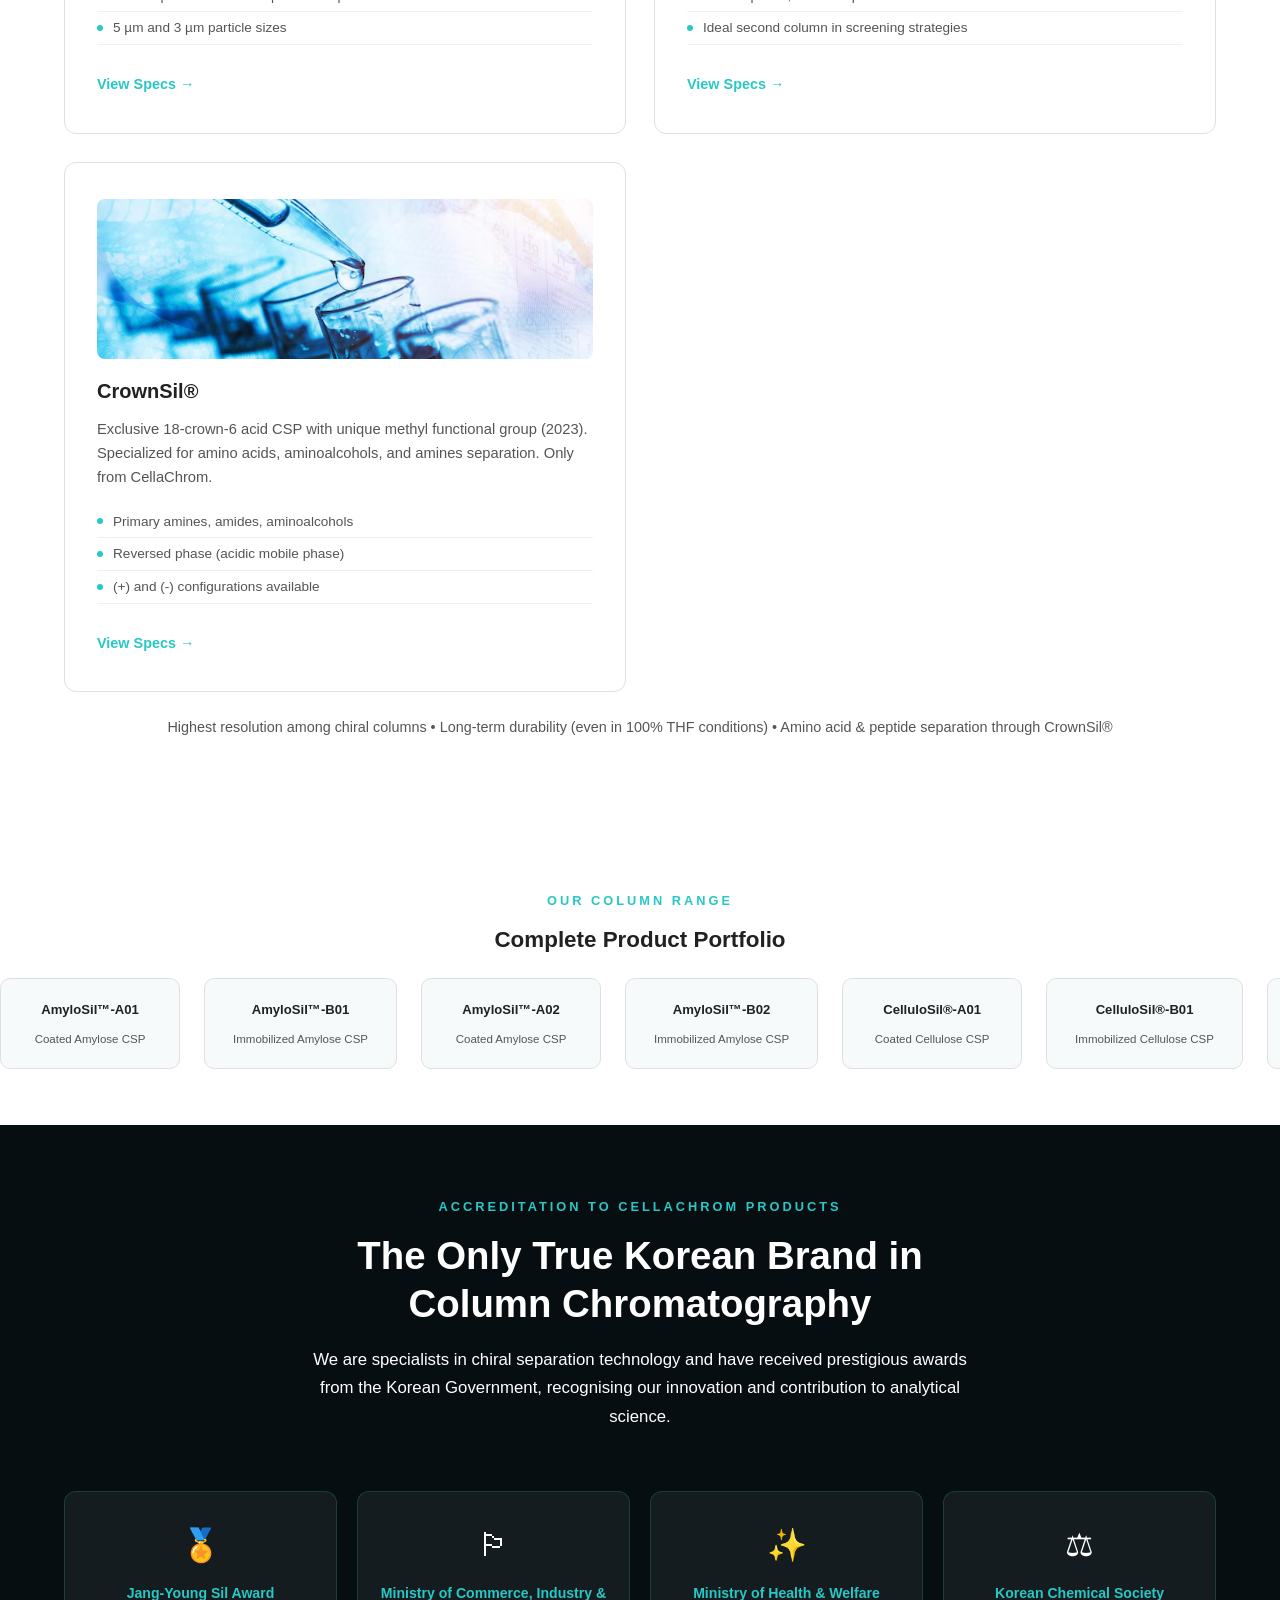
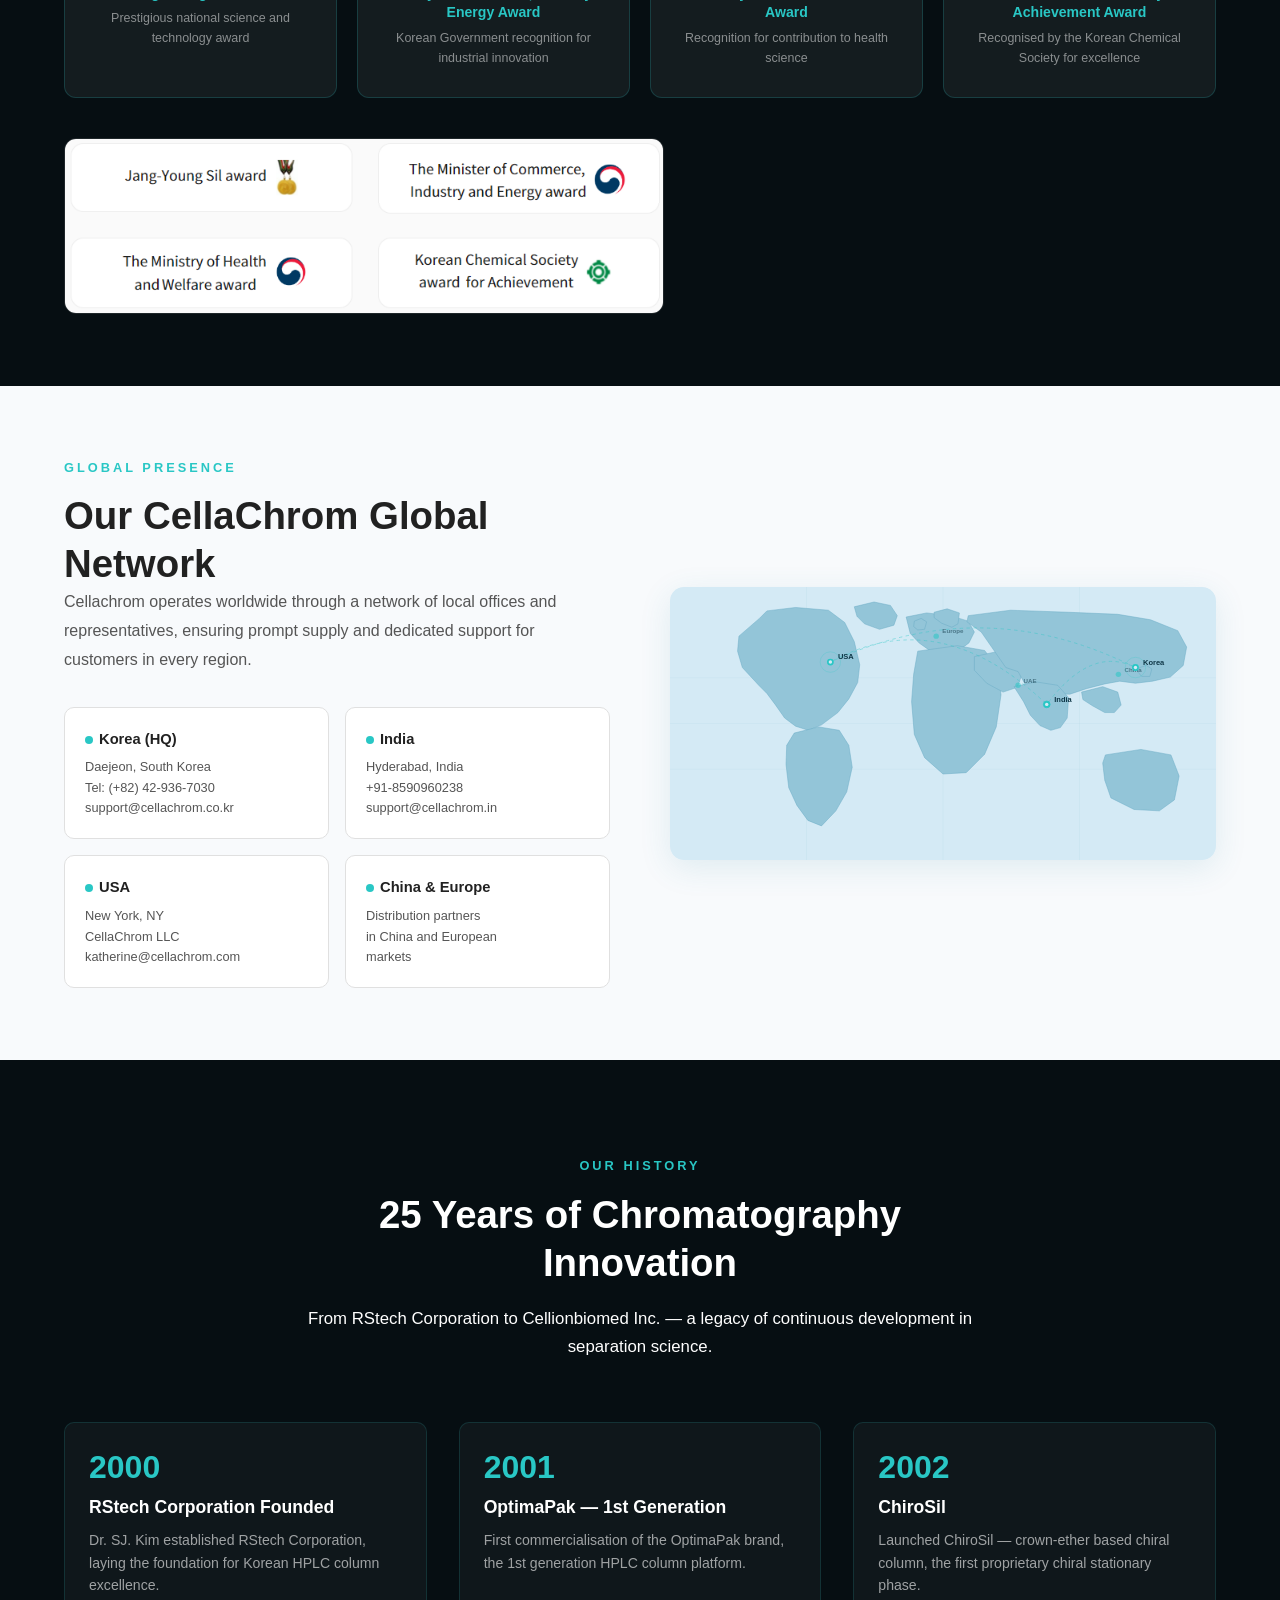
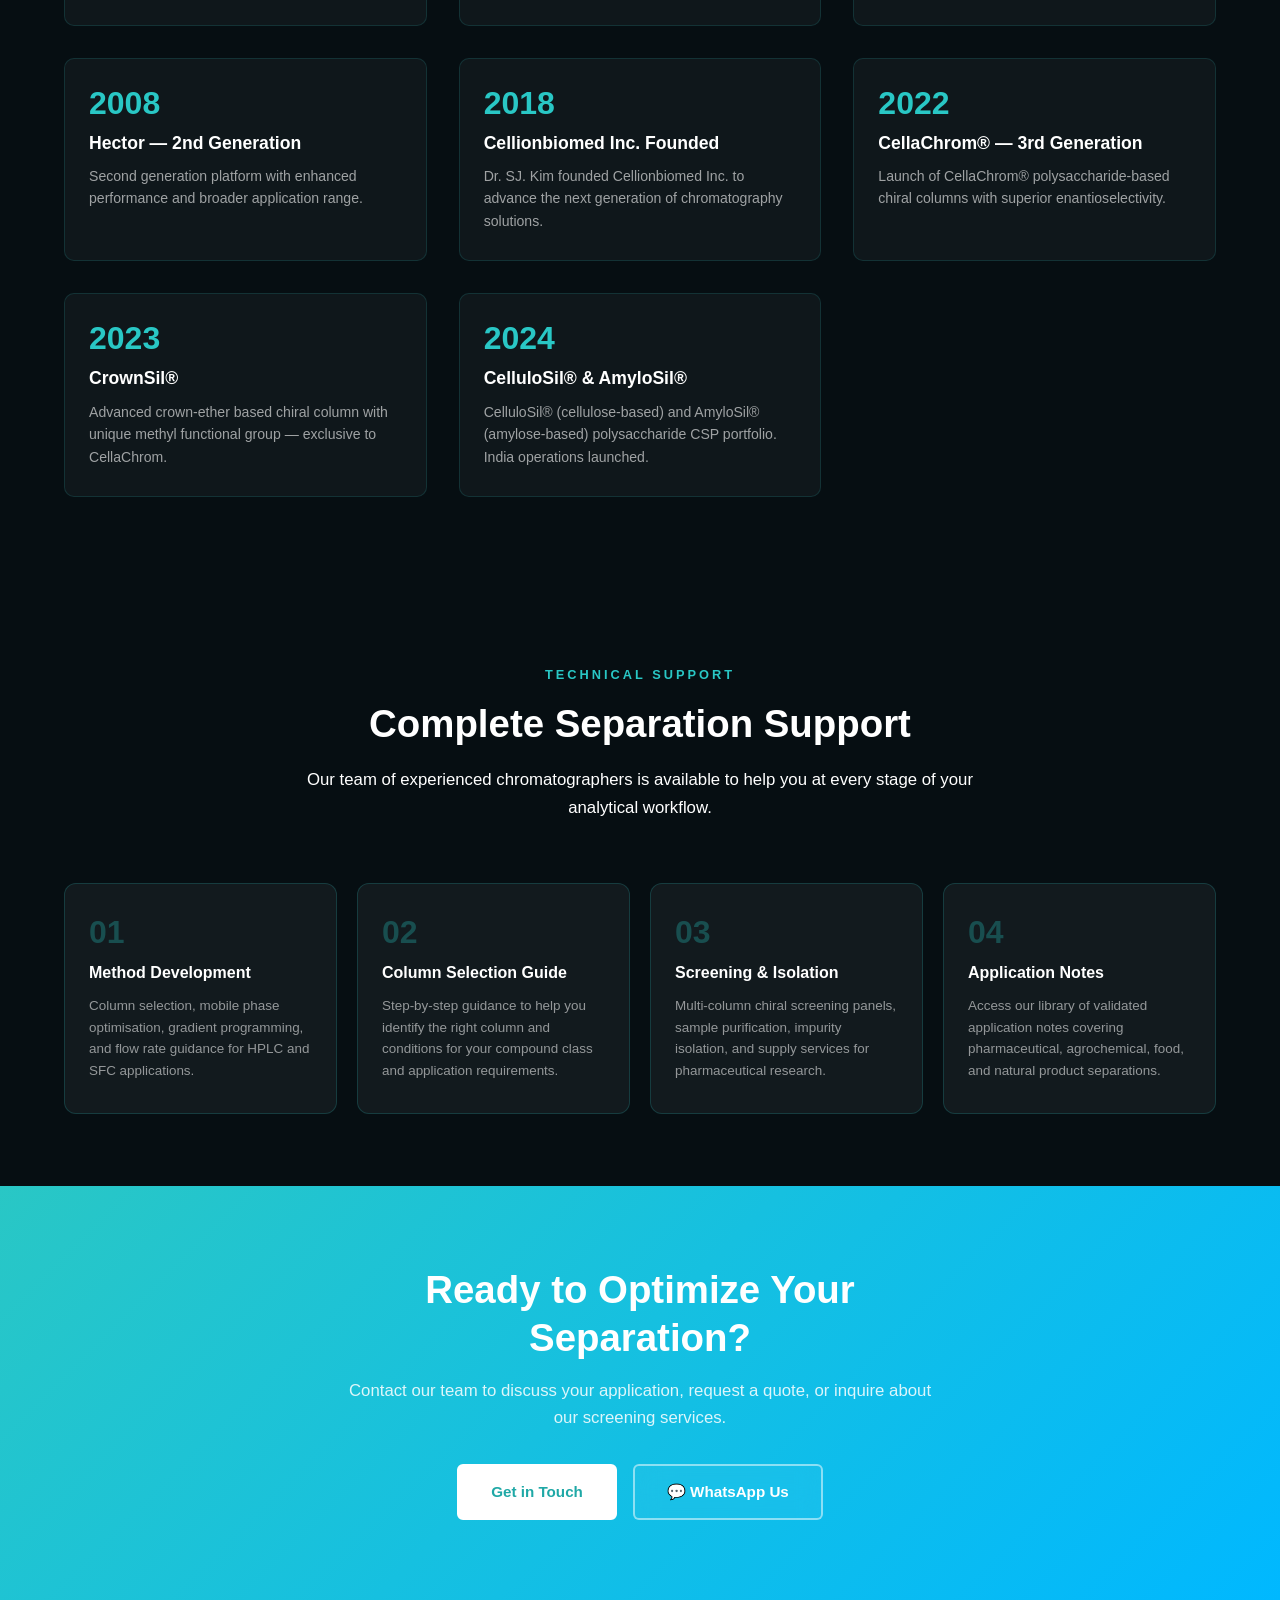
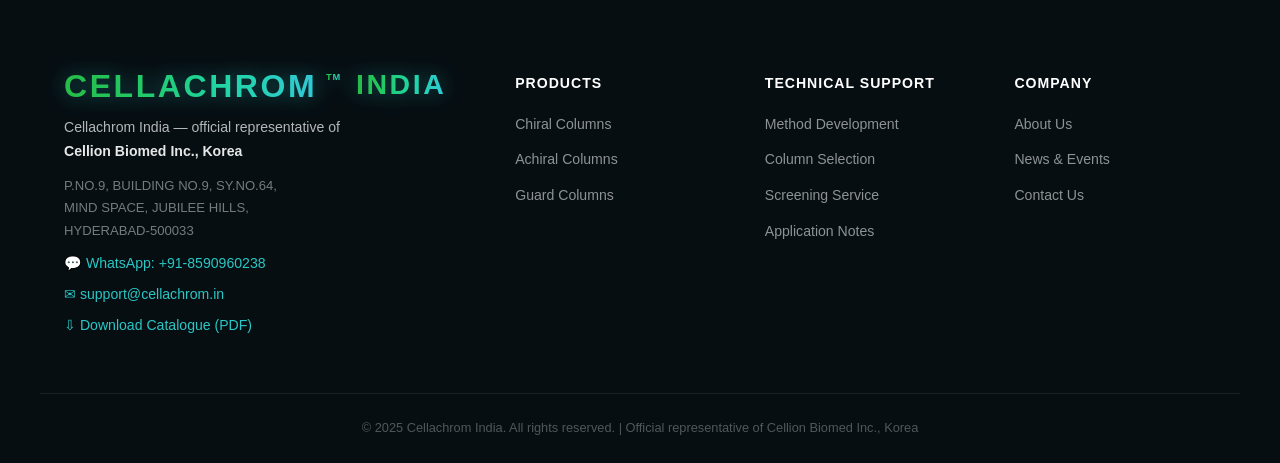
==== commit ce848132: "Add proper world map SVG to index.html global presence section and company Korea-India connection pa" ====
--- a/index.html
+++ b/index.html
@@ -522,27 +522,83 @@
      </div>
     </div>
     <div>
-     <!-- SVG World map placeholder with office markers -->
-     <svg class="world-map-svg" viewBox="0 0 800 400" xmlns="http://www.w3.org/2000/svg" style="background:linear-gradient(135deg,#e8f4f8,#d0e8f0);border-radius:12px;">
-      <text x="400" y="200" text-anchor="middle" fill="#aaa" font-size="16" font-family="sans-serif">World Presence</text>
-      <!-- Korea -->
-      <circle cx="640" cy="160" r="10" fill="#29C7C5" opacity="0.9"/>
-      <text x="640" y="150" text-anchor="middle" fill="#1a6e6d" font-size="11" font-weight="bold">Korea</text>
-      <!-- India -->
-      <circle cx="580" cy="210" r="10" fill="#29C7C5" opacity="0.9"/>
-      <text x="580" y="230" text-anchor="middle" fill="#1a6e6d" font-size="11" font-weight="bold">India</text>
-      <!-- USA -->
-      <circle cx="180" cy="160" r="10" fill="#29C7C5" opacity="0.9"/>
-      <text x="180" y="150" text-anchor="middle" fill="#1a6e6d" font-size="11" font-weight="bold">USA</text>
-      <!-- China -->
-      <circle cx="620" cy="155" r="8" fill="#5eb8b6" opacity="0.8"/>
-      <text x="600" y="145" text-anchor="middle" fill="#1a6e6d" font-size="10">China</text>
-      <!-- Europe -->
-      <circle cx="430" cy="125" r="8" fill="#5eb8b6" opacity="0.8"/>
-      <text x="430" y="115" text-anchor="middle" fill="#1a6e6d" font-size="10">Europe</text>
-      <!-- UAE -->
-      <circle cx="530" cy="190" r="7" fill="#5eb8b6" opacity="0.8"/>
-      <text x="530" y="180" text-anchor="middle" fill="#1a6e6d" font-size="10">UAE</text>
+     <!-- SVG World map — light theme -->
+     <svg viewBox="0 0 800 400" xmlns="http://www.w3.org/2000/svg" preserveAspectRatio="xMidYMid meet" style="width:100%;height:auto;display:block;border-radius:14px;box-shadow:0 8px 32px rgba(41,130,160,0.12);">
+      <!-- Ocean -->
+      <rect width="800" height="400" fill="#d4eaf5"/>
+      <!-- Subtle grid -->
+      <g stroke="rgba(106,171,196,0.2)" stroke-width="0.5">
+       <line x1="0" y1="133" x2="800" y2="133"/><line x1="0" y1="200" x2="800" y2="200"/>
+       <line x1="0" y1="267" x2="800" y2="267"/><line x1="200" y1="0" x2="200" y2="400"/>
+       <line x1="400" y1="0" x2="400" y2="400"/><line x1="600" y1="0" x2="600" y2="400"/>
+      </g>
+      <!-- Continents (scaled 0.8 from 1000×500 master) -->
+      <g fill="#93c5d8" stroke="#6aabc4" stroke-width="0.7" stroke-linejoin="round">
+       <path d="M131,46 L142,35 L184,30 L232,34 L256,52 L270,80 L278,114 L275,140 L262,164 L246,184 L222,202 L203,210 L184,204 L168,192 L154,172 L142,156 L130,144 L106,118 L99,94 L101,72 Z"/><!-- N. America -->
+       <path d="M270,29 L299,22 L323,27 L333,42 L328,56 L307,62 L285,54 L274,43 Z"/><!-- Greenland -->
+       <path d="M182,214 L218,205 L248,210 L262,232 L267,264 L259,300 L243,328 L222,350 L202,342 L186,320 L174,294 L170,260 L171,232 Z"/><!-- S. America -->
+       <path d="M346,44 L376,38 L411,42 L437,50 L446,66 L438,82 L427,90 L413,88 L398,98 L382,94 L365,82 L352,68 Z"/><!-- Europe -->
+       <path d="M358,50 L368,46 L376,51 L373,62 L363,63 L357,58 Z"/><!-- UK -->
+       <path d="M387,37 L406,32 L424,38 L422,54 L413,59 L398,53 L387,45 Z"/><!-- Scandinavia -->
+       <path d="M363,94 L421,86 L461,93 L480,118 L485,158 L478,205 L461,245 L434,272 L400,274 L373,250 L358,216 L354,168 L357,128 Z"/><!-- Africa -->
+       <path d="M446,102 L482,94 L506,101 L515,130 L509,147 L488,154 L464,141 L446,122 Z"/><!-- Arabia -->
+       <path d="M437,42 L499,34 L584,37 L656,40 L704,48 L744,64 L757,88 L752,115 L733,132 L707,138 L682,141 L659,138 L637,142 L610,149 L586,157 L528,156 L510,124 L492,118 L456,66 L435,51 Z"/><!-- Asia main -->
+       <path d="M504,146 L536,139 L568,144 L584,162 L582,192 L572,206 L558,210 L542,203 L528,188 L518,168 Z"/><!-- India peninsula -->
+       <path d="M603,154 L634,146 L656,154 L661,173 L651,184 L637,184 L619,174 L605,165 Z"/><!-- SE Asia -->
+       <path d="M638,246 L690,238 L734,246 L746,277 L739,312 L717,328 L680,326 L646,309 L637,283 L634,258 Z"/><!-- Australia -->
+       <path d="M688,118 L698,115 L706,120 L703,131 L691,131 L686,125 Z"/><!-- Japan -->
+      </g>
+      <!-- Connection arcs -->
+      <g fill="none" stroke="#29c7c5" stroke-width="1.2" opacity="0.5">
+       <path stroke-dasharray="5 5" d="M235,110 Q394,22 552,172">
+        <animate attributeName="stroke-dashoffset" from="0" to="-40" dur="3s" repeatCount="indefinite"/>
+       </path>
+       <path stroke-dasharray="5 5" d="M552,172 Q617,85 682,118">
+        <animate attributeName="stroke-dashoffset" from="0" to="-40" dur="2s" repeatCount="indefinite"/>
+       </path>
+       <path stroke-dasharray="5 5" d="M682,118 Q459,6 235,110">
+        <animate attributeName="stroke-dashoffset" from="0" to="-40" dur="4s" repeatCount="indefinite"/>
+       </path>
+      </g>
+      <!-- Partner dots (China, Europe, UAE) -->
+      <g fill="#29c7c5" opacity="0.55">
+       <circle cx="657" cy="128" r="4"/><!-- China -->
+       <text x="666" y="124" fill="#0d3545" font-family="'Noto Sans',sans-serif" font-size="9" font-weight="600">China</text>
+       <circle cx="390" cy="72" r="4"/><!-- Europe -->
+       <text x="399" y="68" fill="#0d3545" font-family="'Noto Sans',sans-serif" font-size="9" font-weight="600">Europe</text>
+       <circle cx="510" cy="144" r="4"/><!-- UAE -->
+       <text x="518" y="140" fill="#0d3545" font-family="'Noto Sans',sans-serif" font-size="9" font-weight="600">UAE</text>
+      </g>
+      <!-- USA pin -->
+      <g>
+       <circle cx="235" cy="110" r="5" fill="none" stroke="#29c7c5" stroke-width="1.4">
+        <animate attributeName="r" values="5;20;5" dur="2.4s" repeatCount="indefinite"/>
+        <animate attributeName="opacity" values="0.7;0;0.7" dur="2.4s" repeatCount="indefinite"/>
+       </circle>
+       <circle cx="235" cy="110" r="5" fill="#29c7c5"/>
+       <circle cx="235" cy="110" r="2.5" fill="#d4eaf5"/>
+       <text x="246" y="106" fill="#0d3545" font-family="'Noto Sans',sans-serif" font-size="11" font-weight="700">USA</text>
+      </g>
+      <!-- India pin -->
+      <g>
+       <circle cx="552" cy="172" r="5" fill="none" stroke="#29c7c5" stroke-width="1.4">
+        <animate attributeName="r" values="5;20;5" dur="2.4s" begin="0.8s" repeatCount="indefinite"/>
+        <animate attributeName="opacity" values="0.7;0;0.7" dur="2.4s" begin="0.8s" repeatCount="indefinite"/>
+       </circle>
+       <circle cx="552" cy="172" r="5" fill="#29c7c5"/>
+       <circle cx="552" cy="172" r="2.5" fill="#d4eaf5"/>
+       <text x="563" y="168" fill="#0d3545" font-family="'Noto Sans',sans-serif" font-size="11" font-weight="700">India</text>
+      </g>
+      <!-- Korea pin -->
+      <g>
+       <circle cx="682" cy="118" r="5" fill="none" stroke="#29c7c5" stroke-width="1.4">
+        <animate attributeName="r" values="5;20;5" dur="2.4s" begin="1.6s" repeatCount="indefinite"/>
+        <animate attributeName="opacity" values="0.7;0;0.7" dur="2.4s" begin="1.6s" repeatCount="indefinite"/>
+       </circle>
+       <circle cx="682" cy="118" r="5" fill="#29c7c5"/>
+       <circle cx="682" cy="118" r="2.5" fill="#d4eaf5"/>
+       <text x="693" y="114" fill="#0d3545" font-family="'Noto Sans',sans-serif" font-size="11" font-weight="700">Korea</text>
+      </g>
      </svg>
     </div>
    </div>
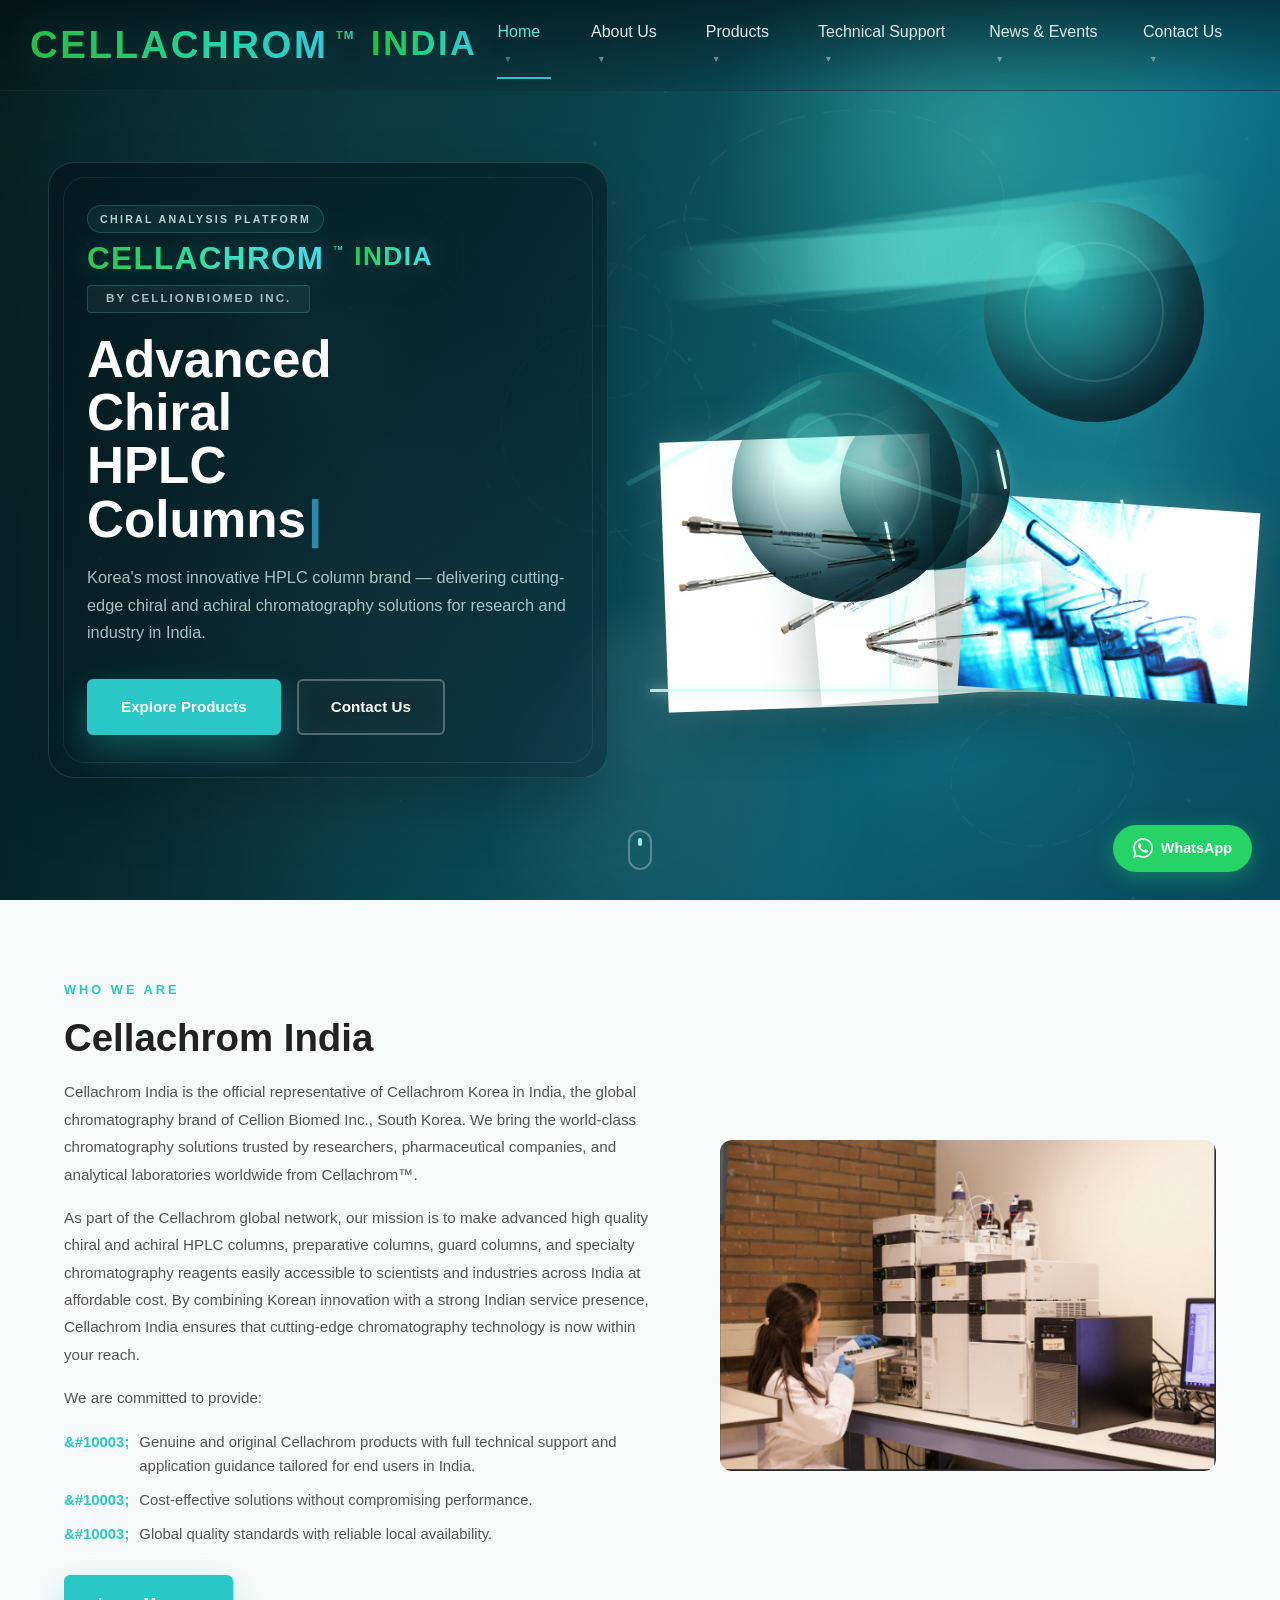
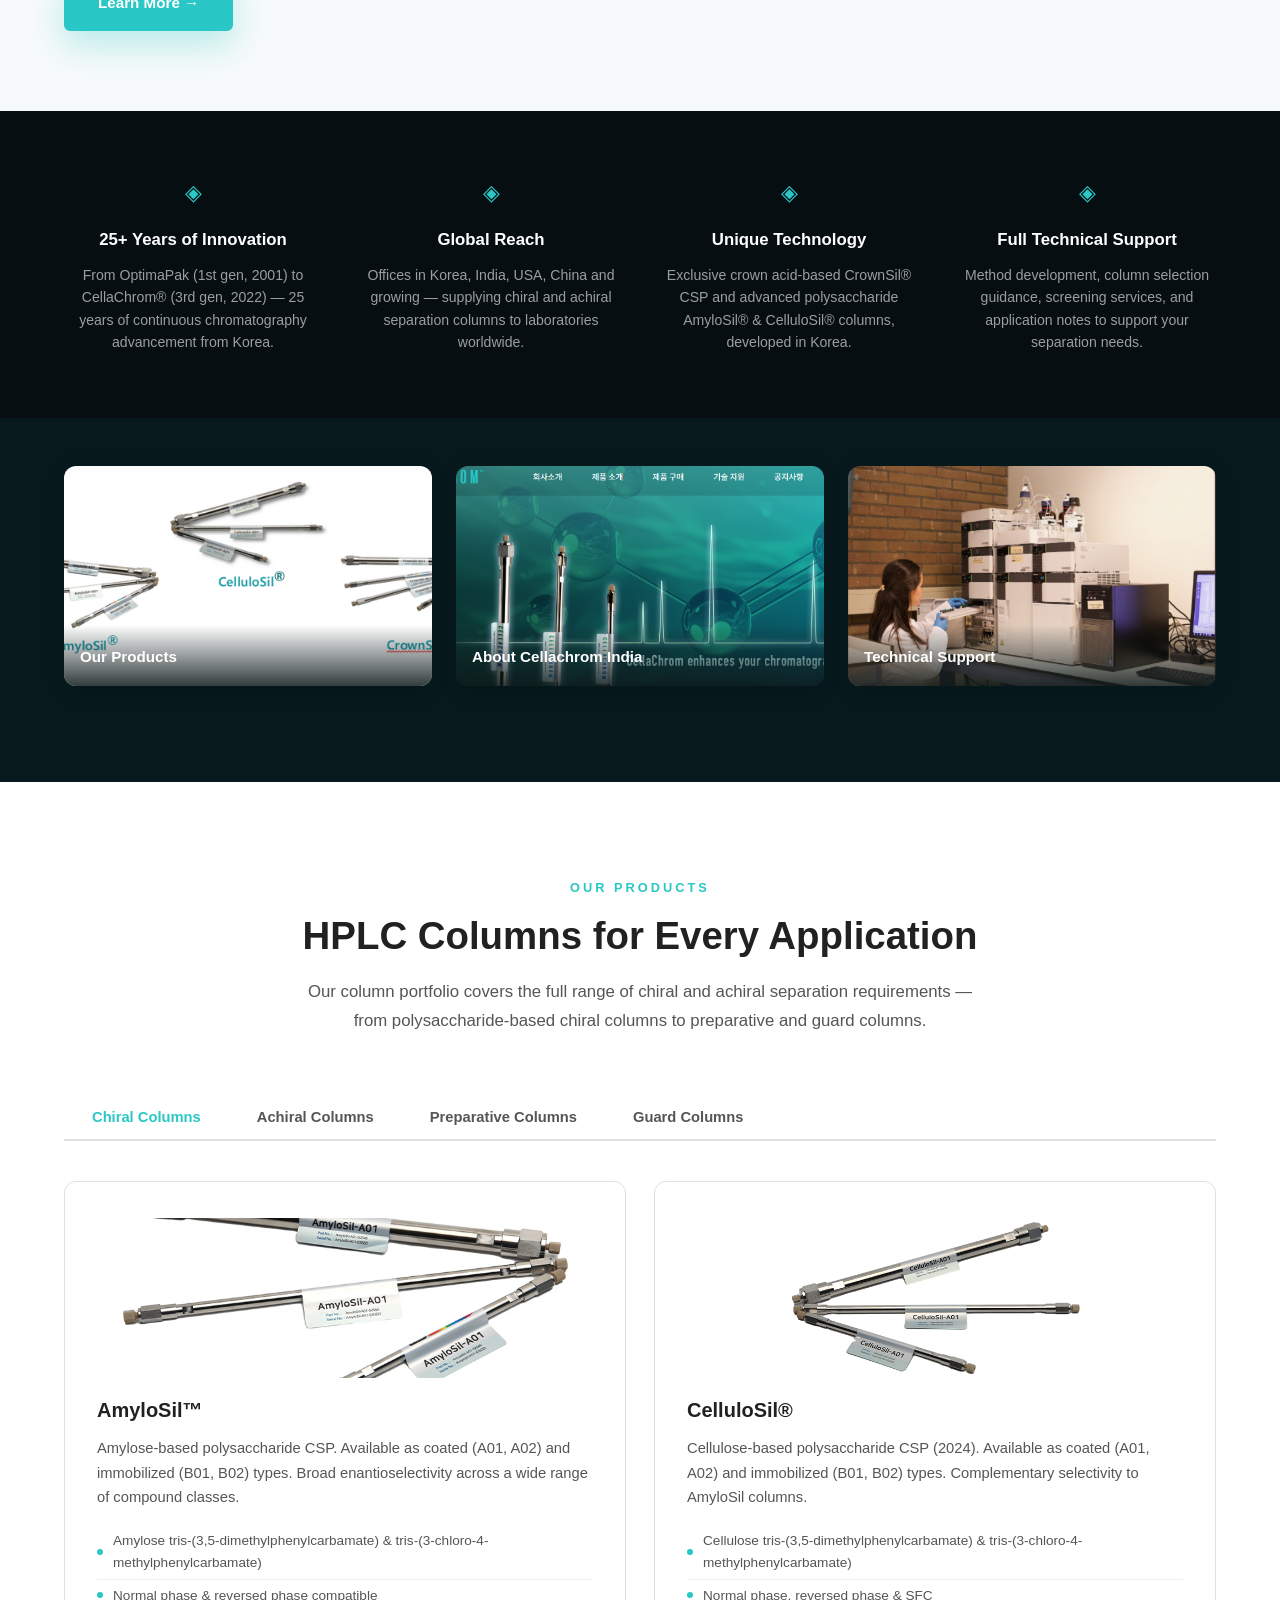
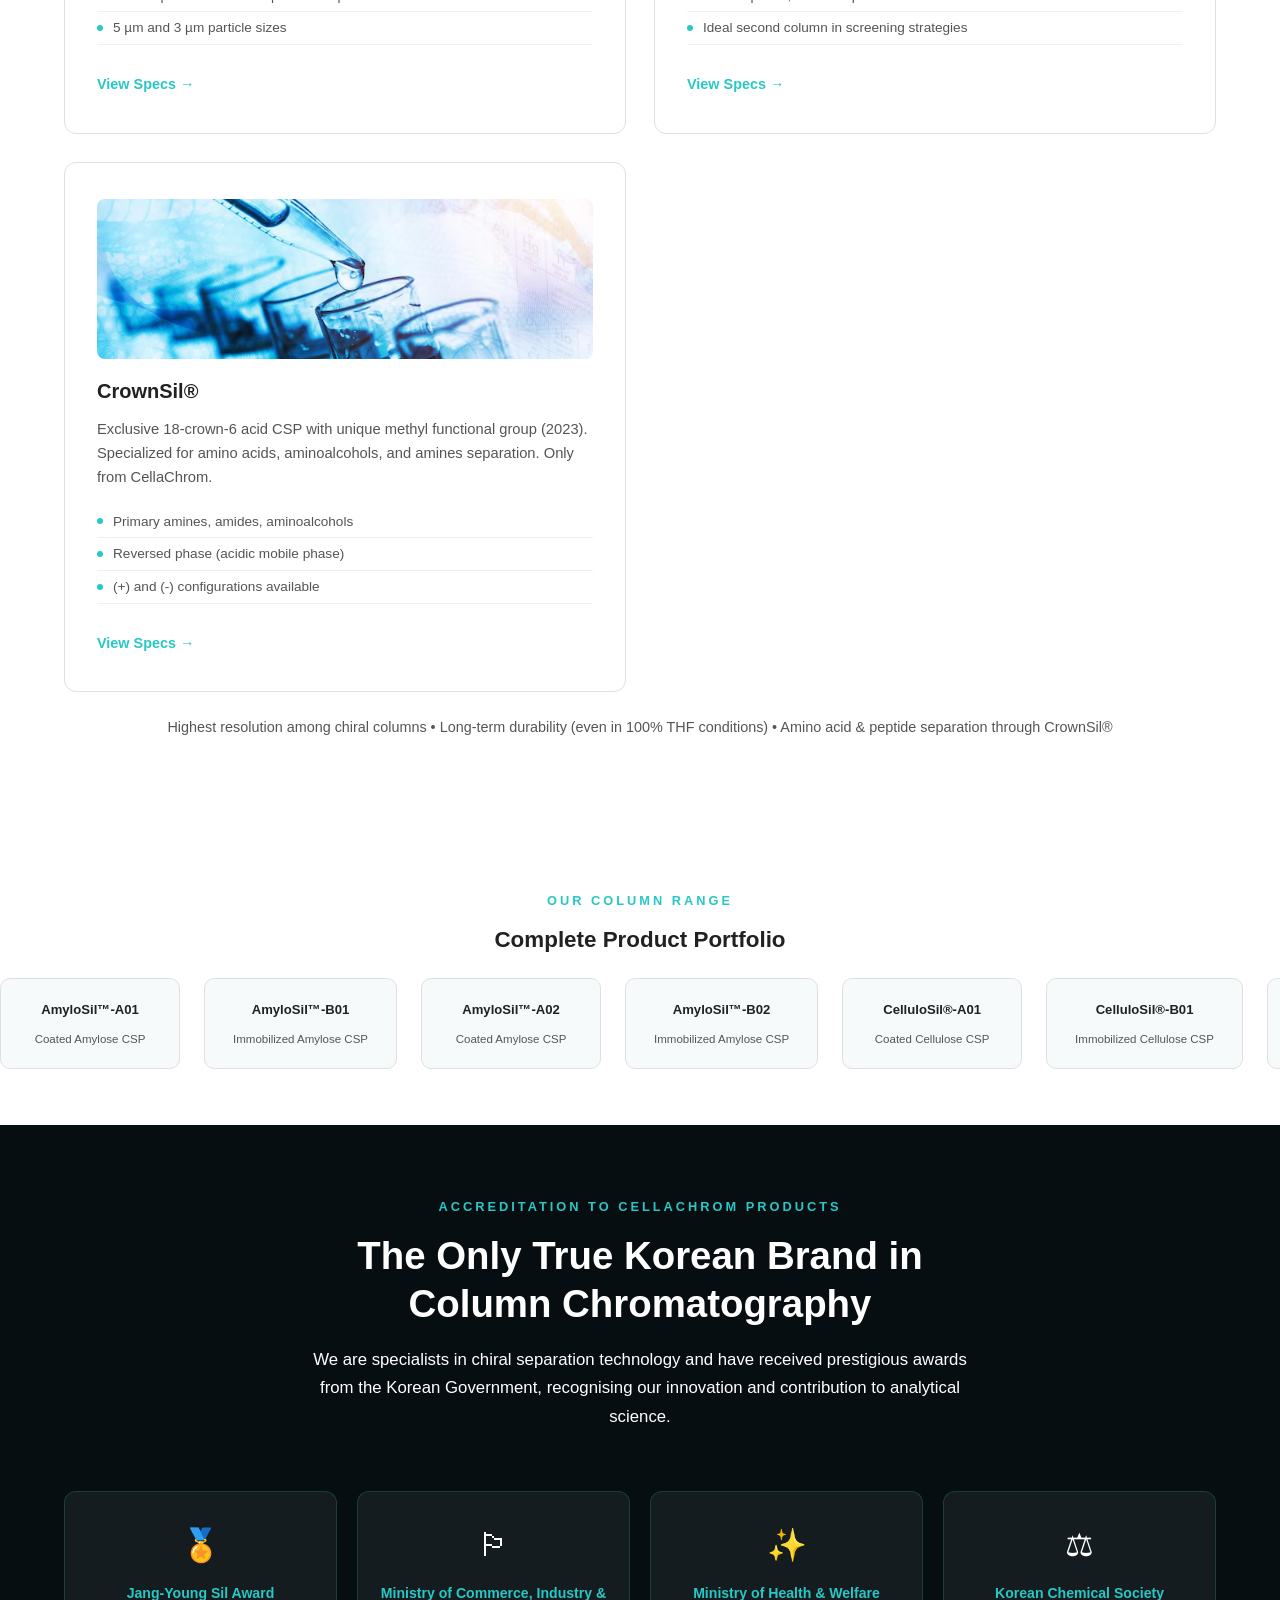
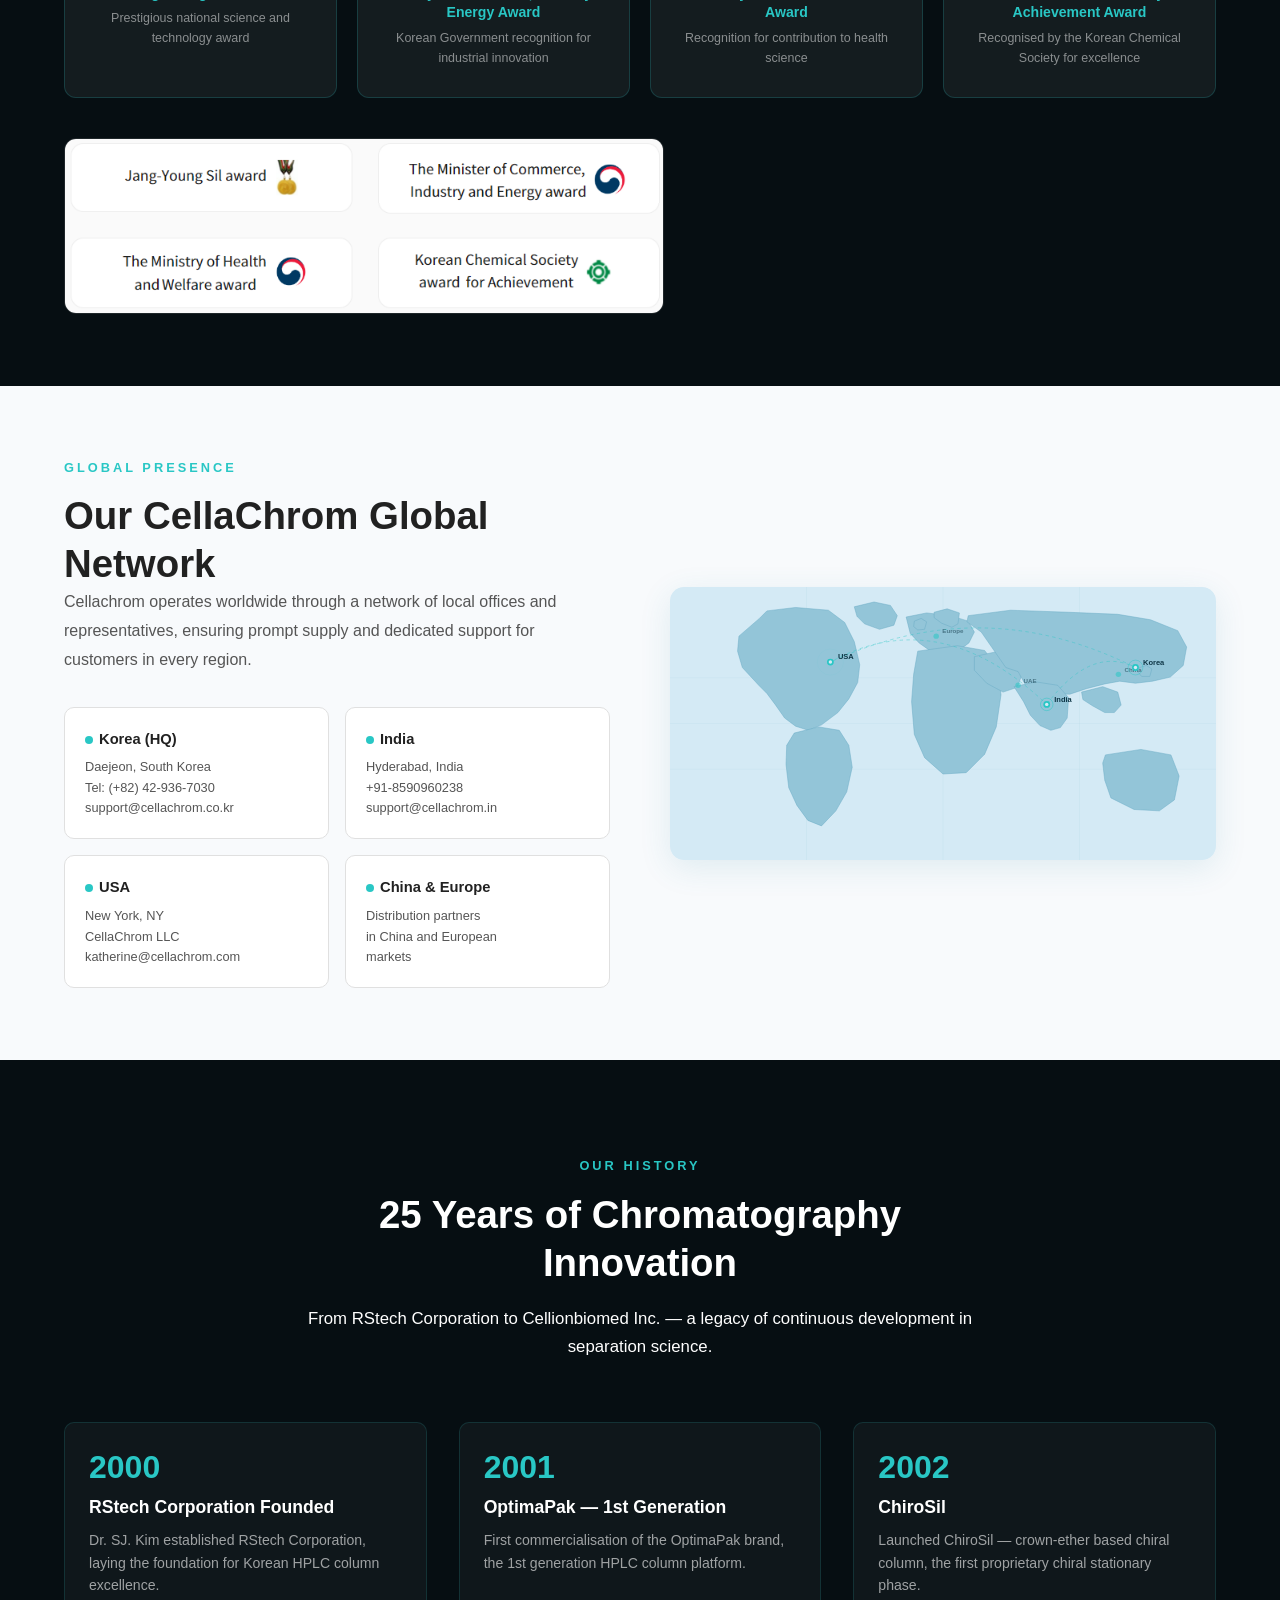
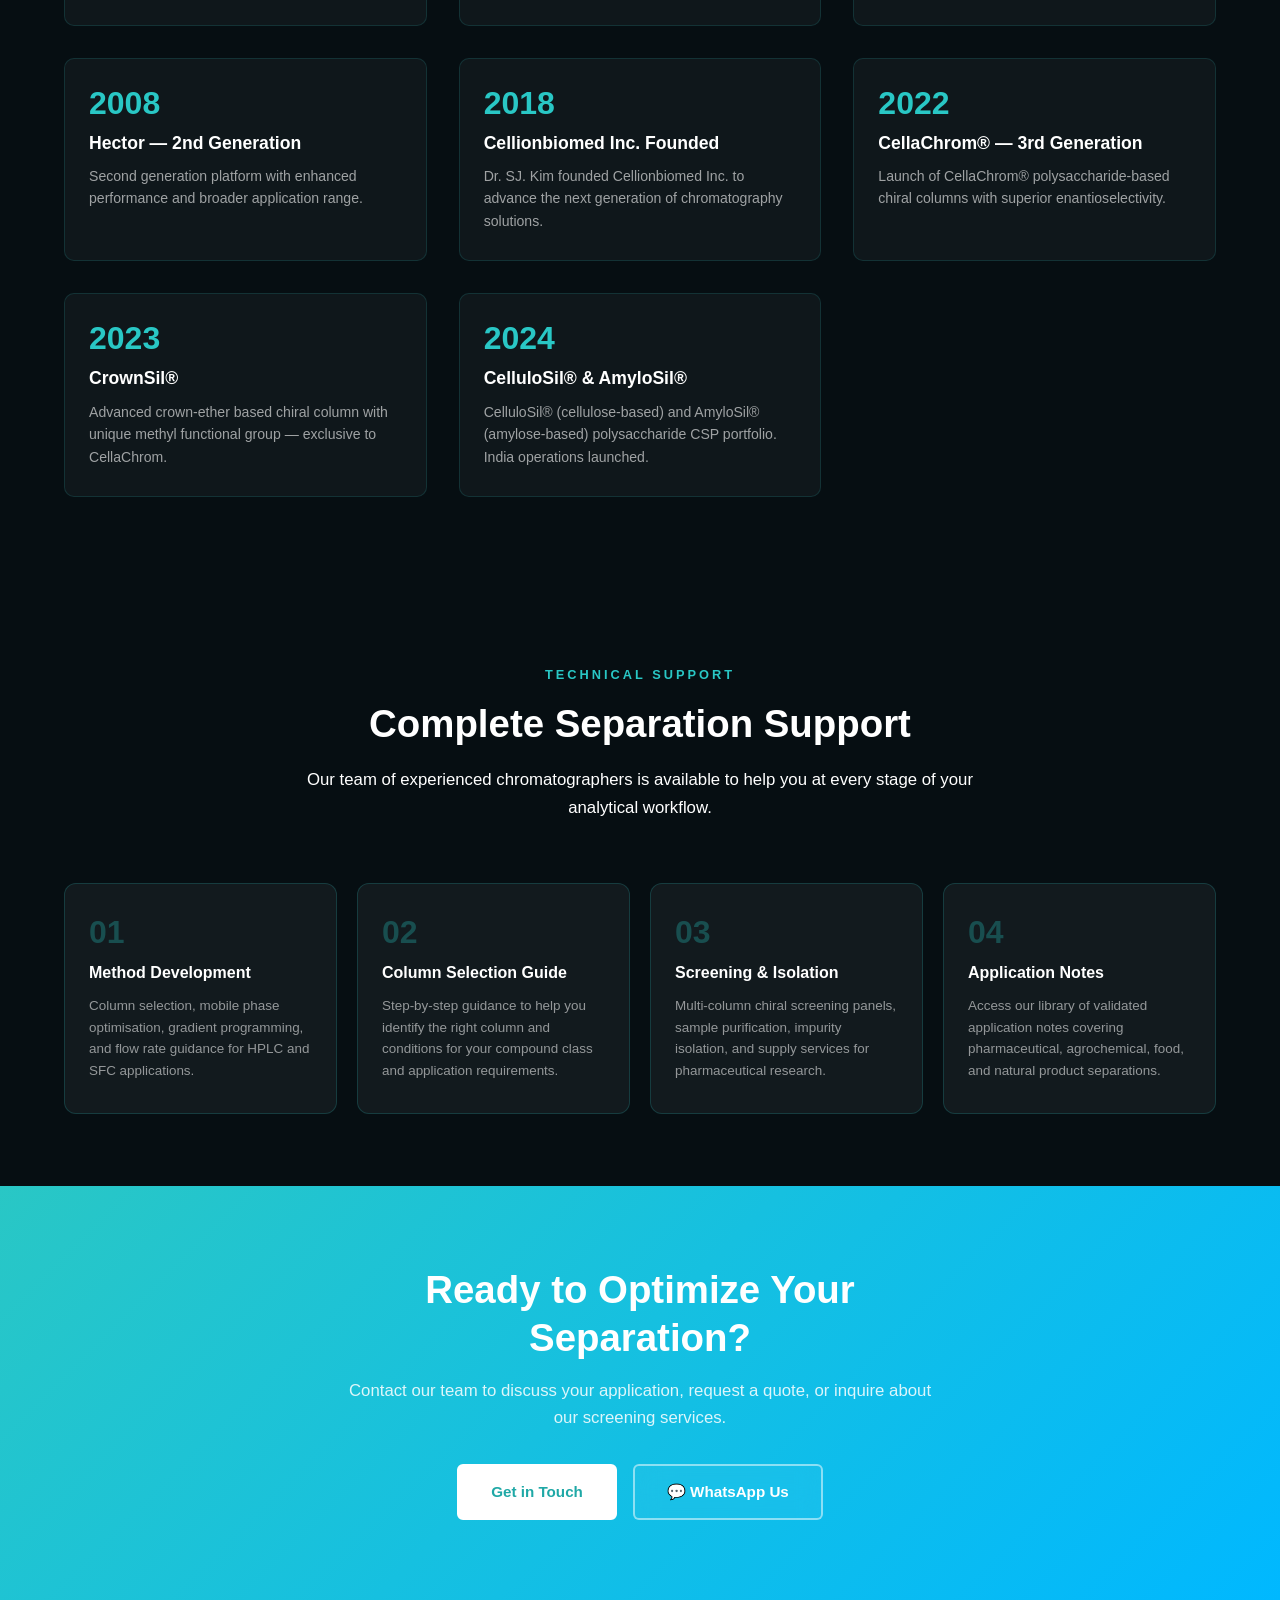
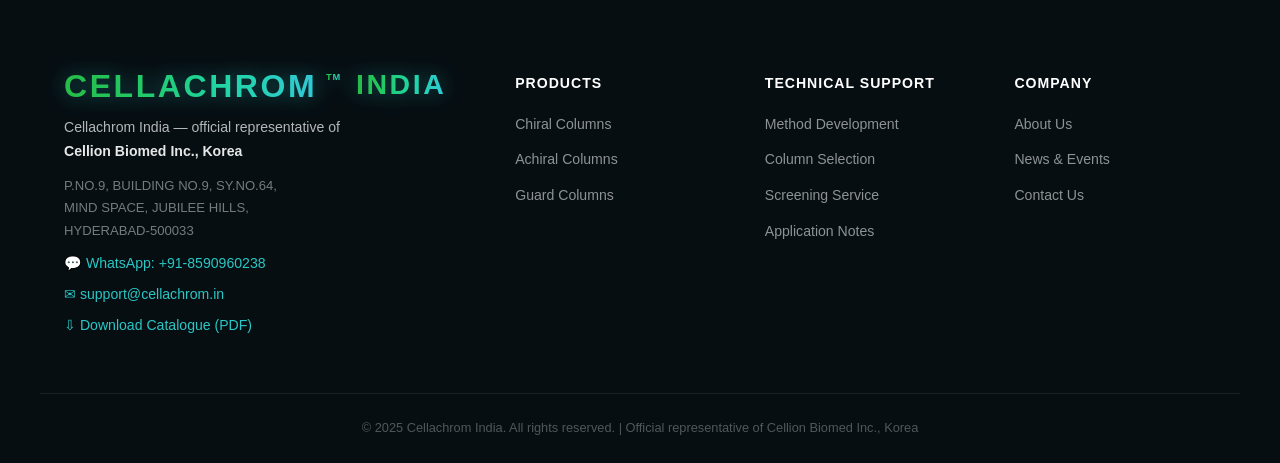
==== commit 59ec89c7: "Fix About Us dropdown order to match actual page section order (Vision > Korea > Director > Core Val" ====
--- a/index.html
+++ b/index.html
@@ -90,9 +90,9 @@
       <a href="company.html">About Us <span class="arrow">&#9660;</span></a>
       <ul class="dropdown">
        <li><a href="company.html#vision">Vision &amp; Mission</a></li>
+       <li><a href="company.html#korea-affiliation">CellaChrom Korea</a></li>
+       <li><a href="company.html#director">Director Message</a></li>
        <li><a href="company.html#core-values">Core Values</a></li>
-       <li><a href="company.html#director">Director Message</a></li>
-       <li><a href="company.html#korea-affiliation">CellaChrom Korea</a></li>
       </ul>
      </li>
      <li class="has-dropdown">
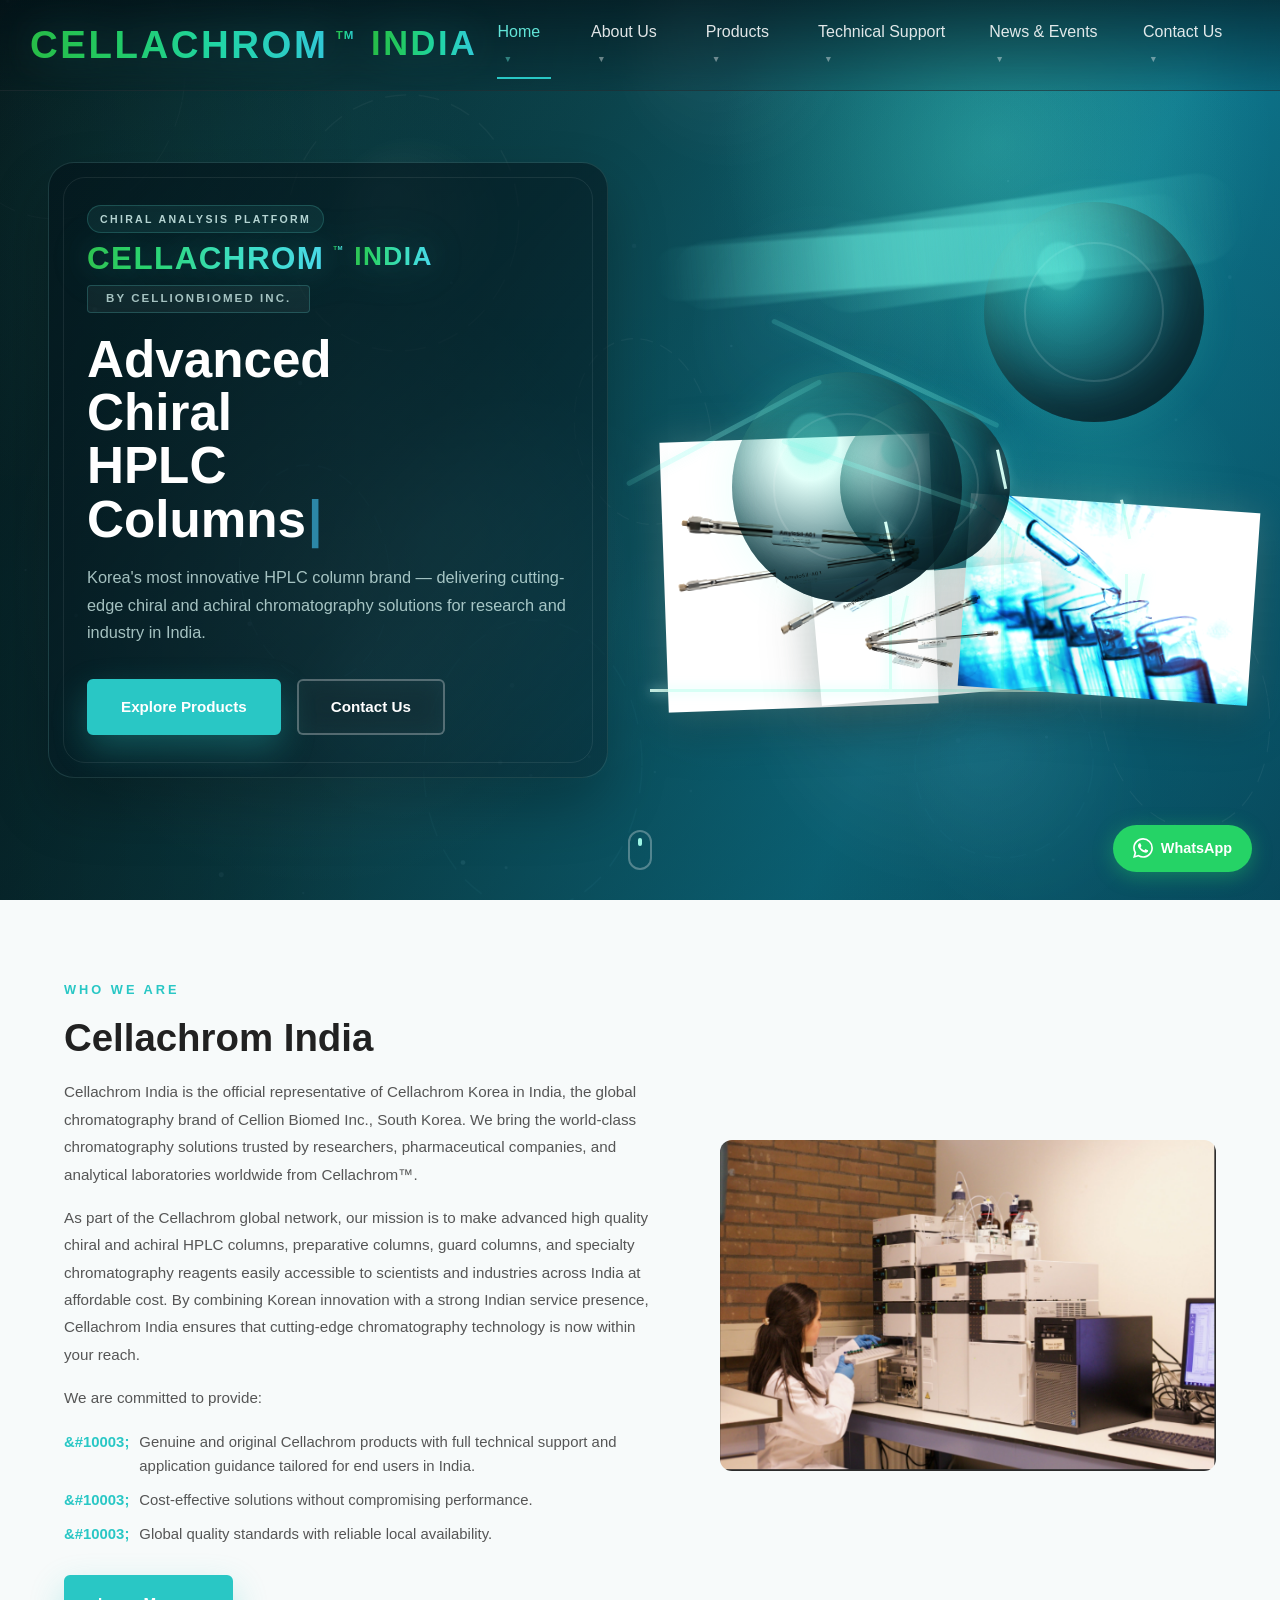
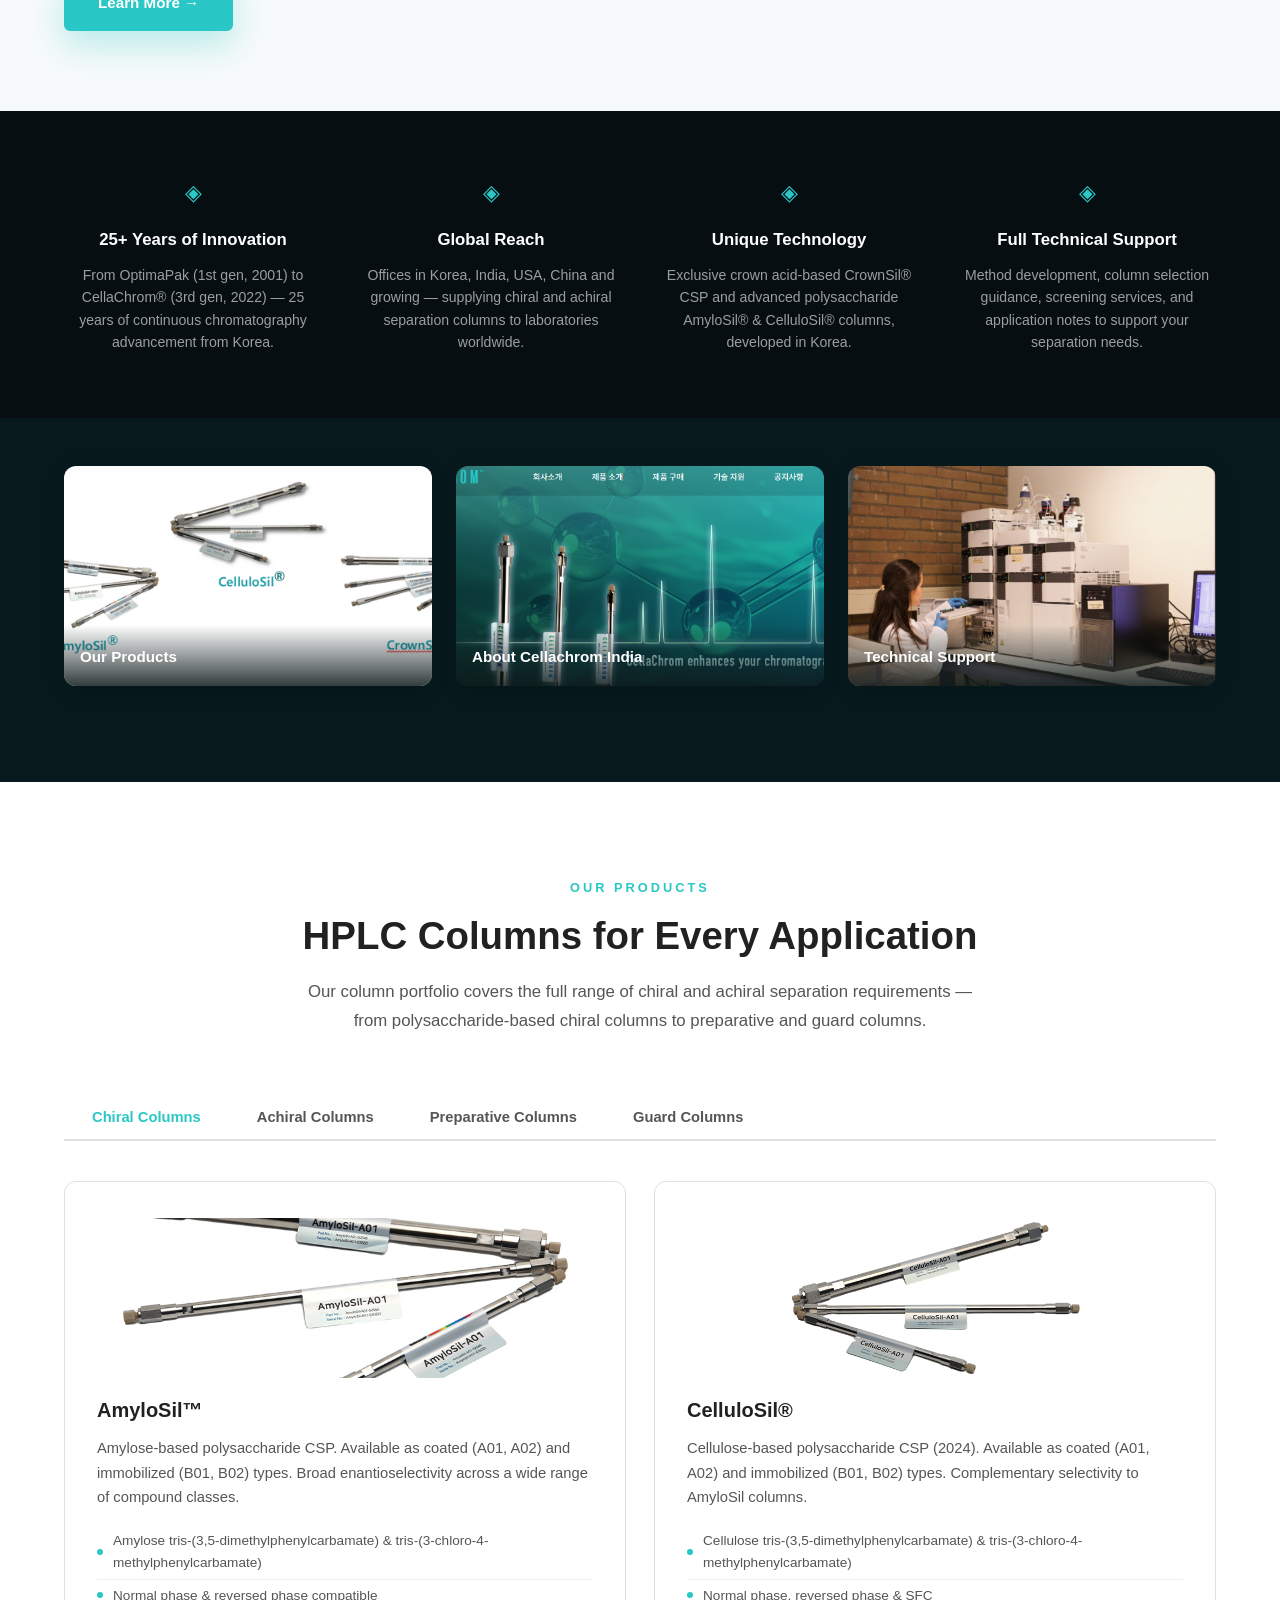
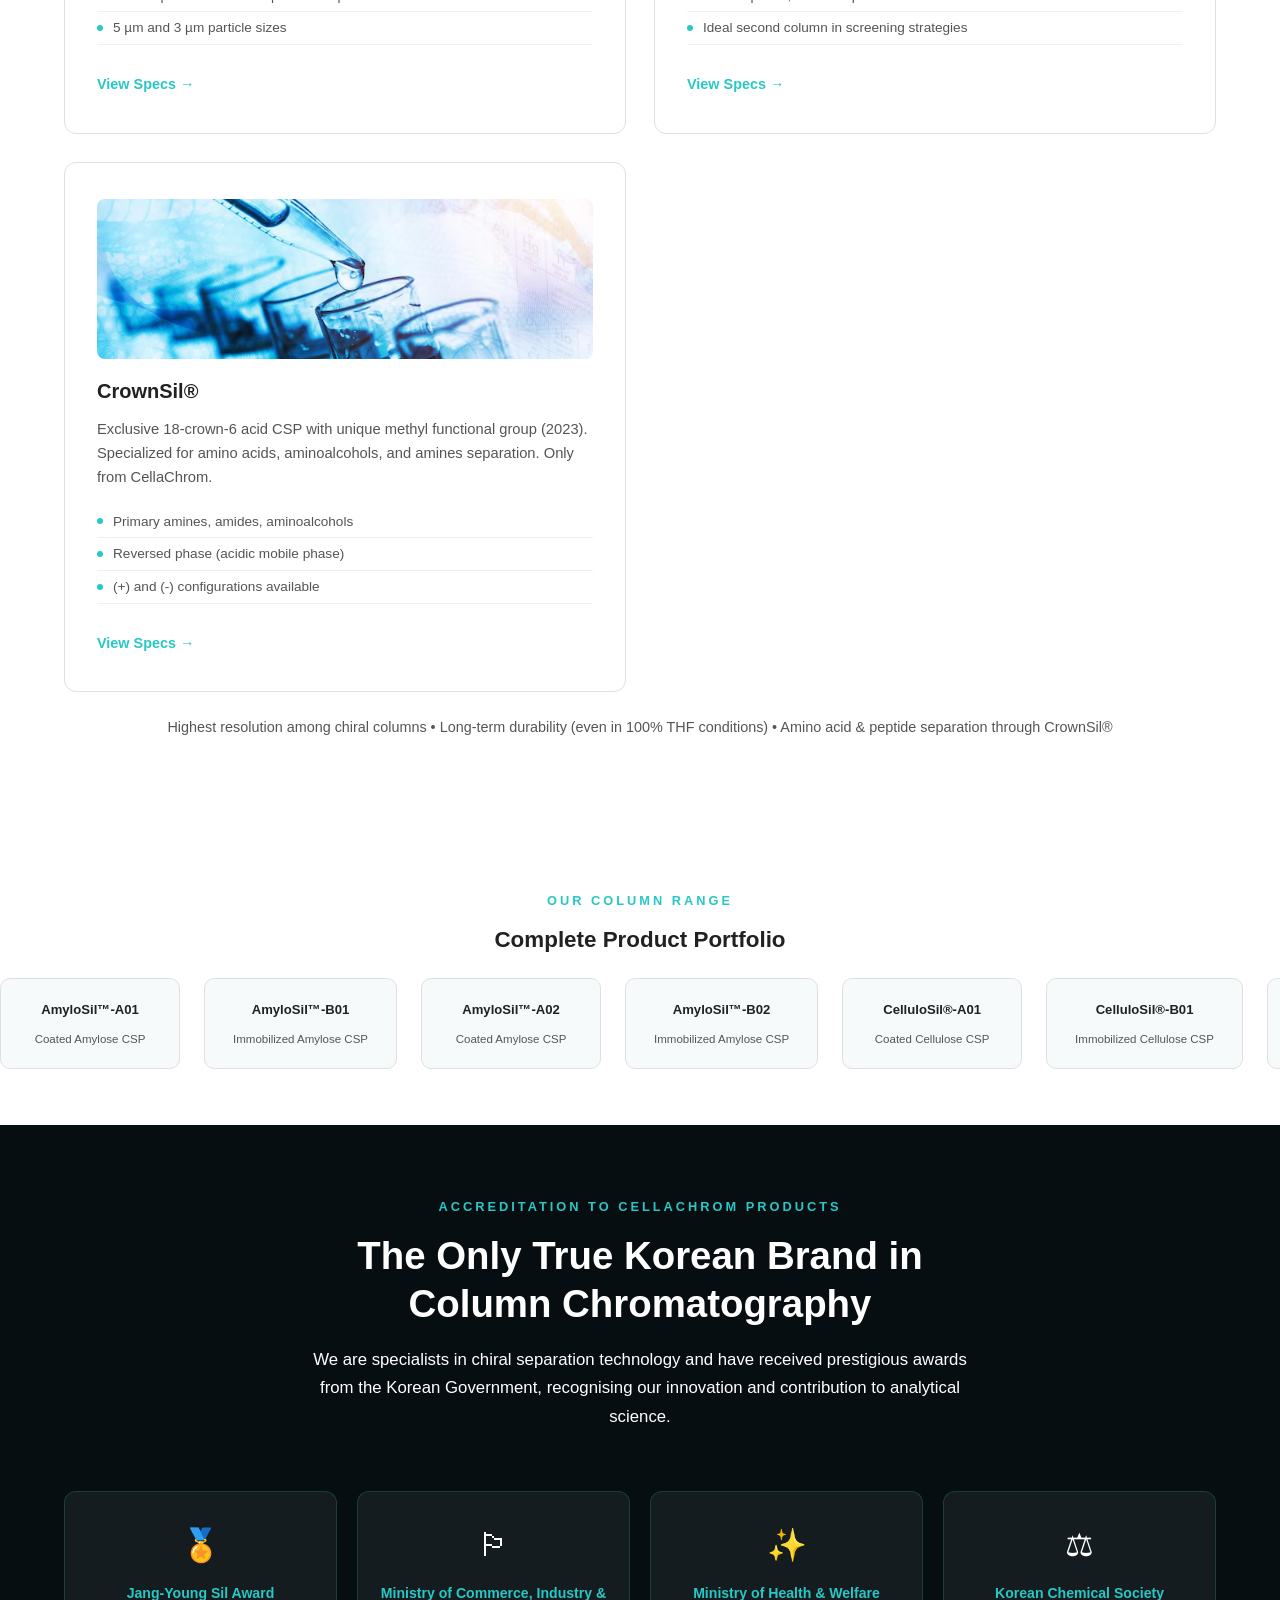
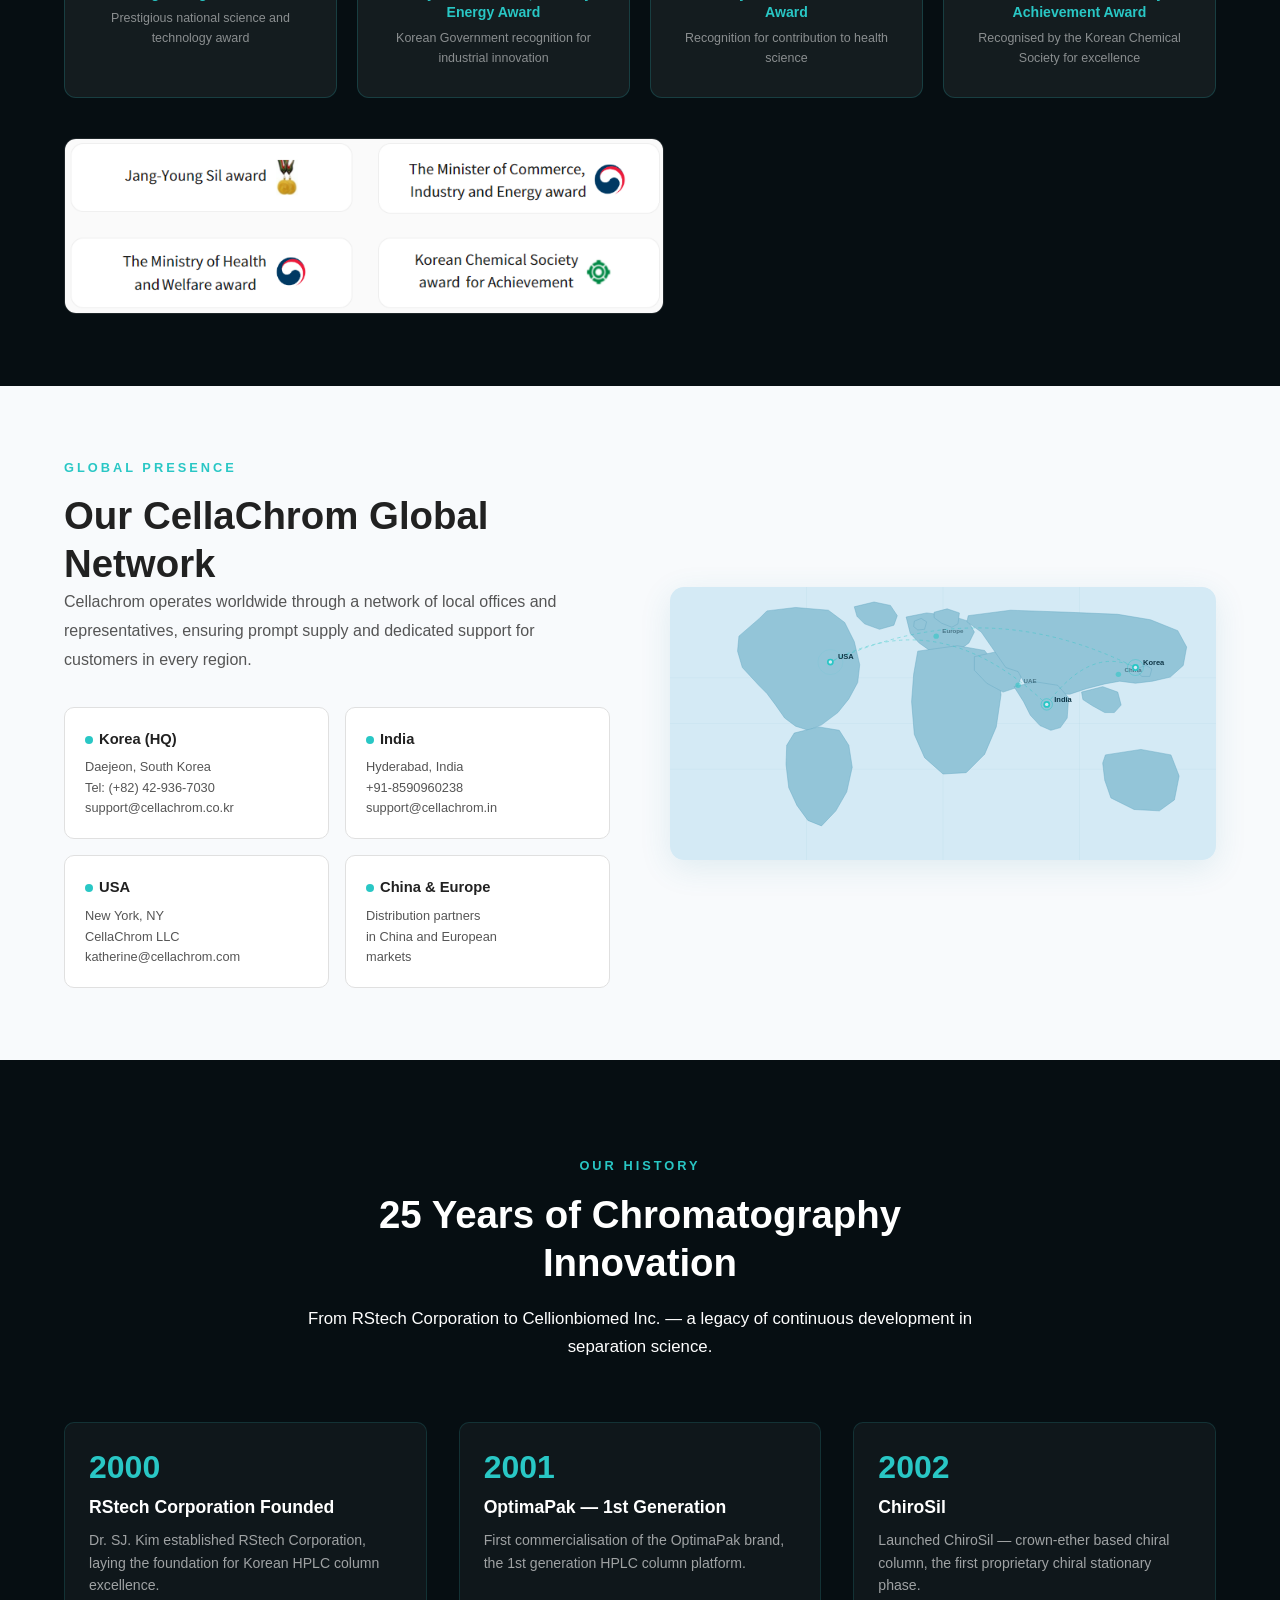
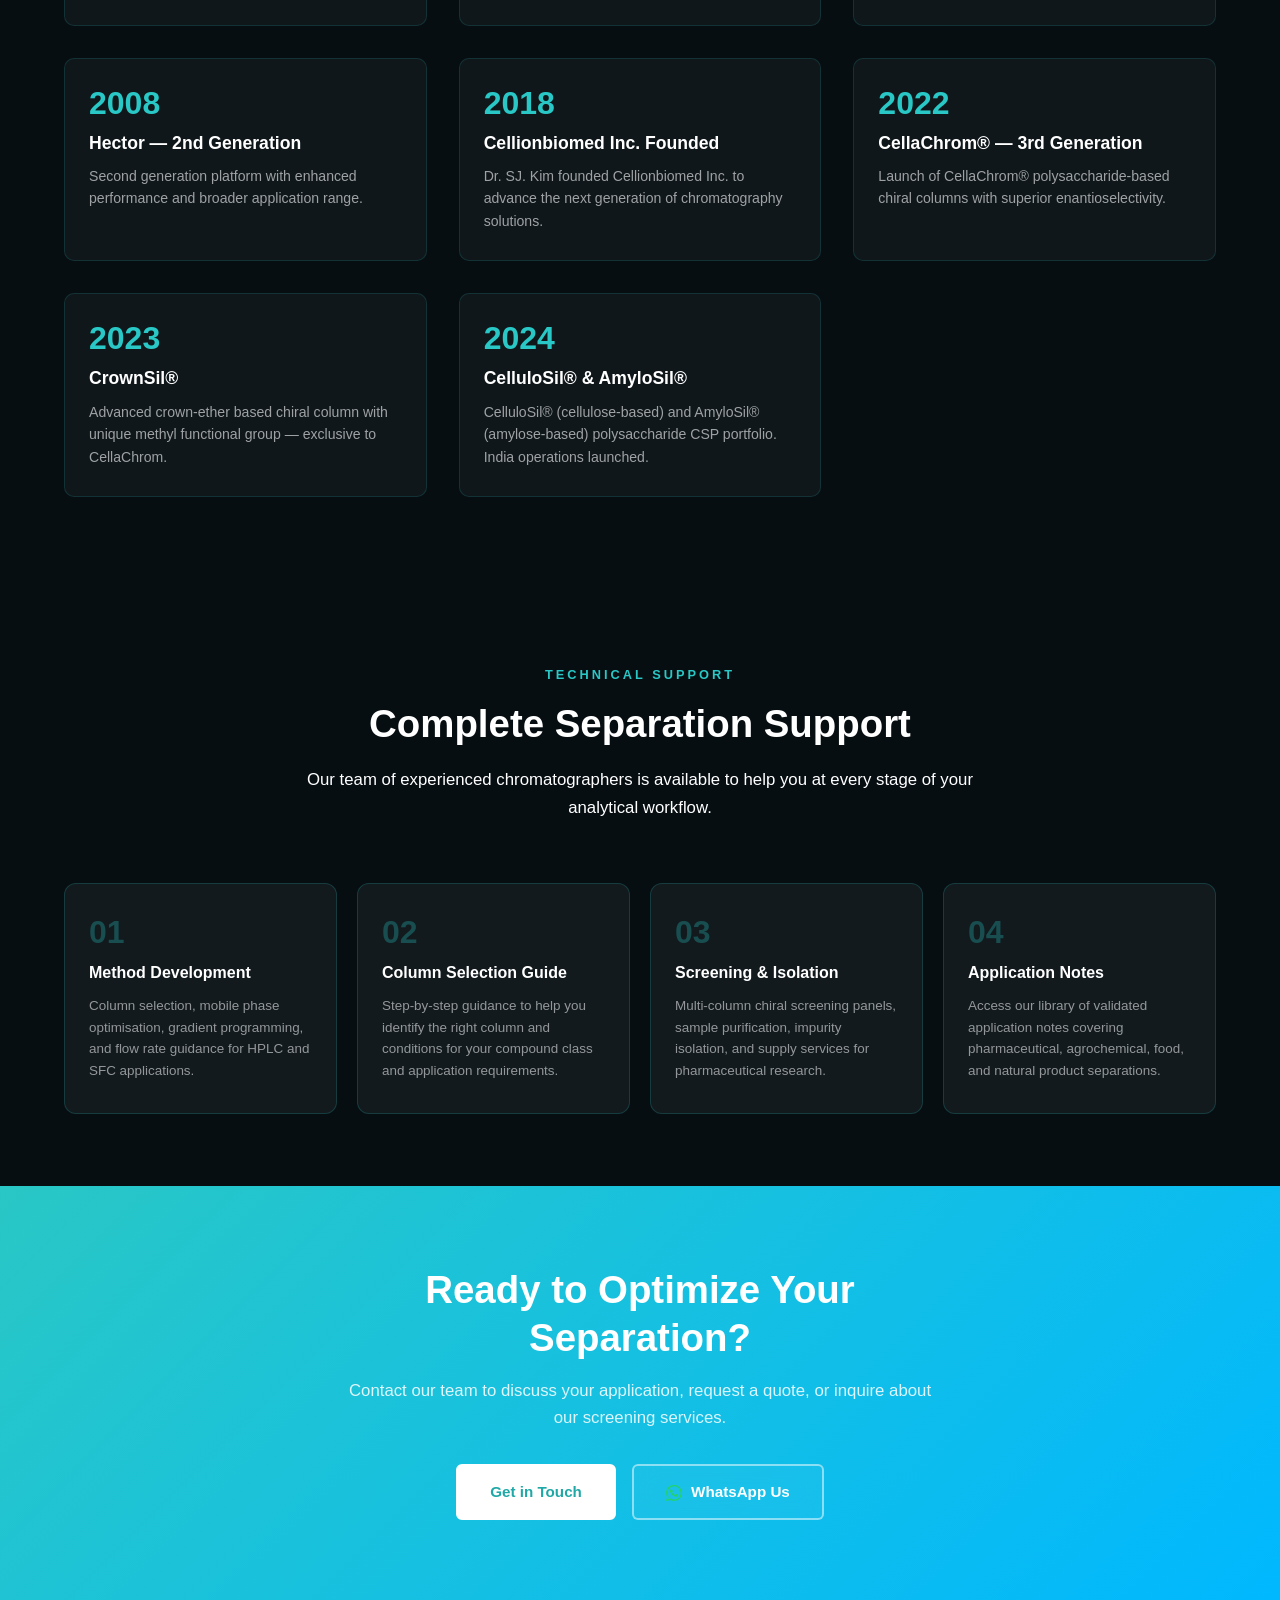
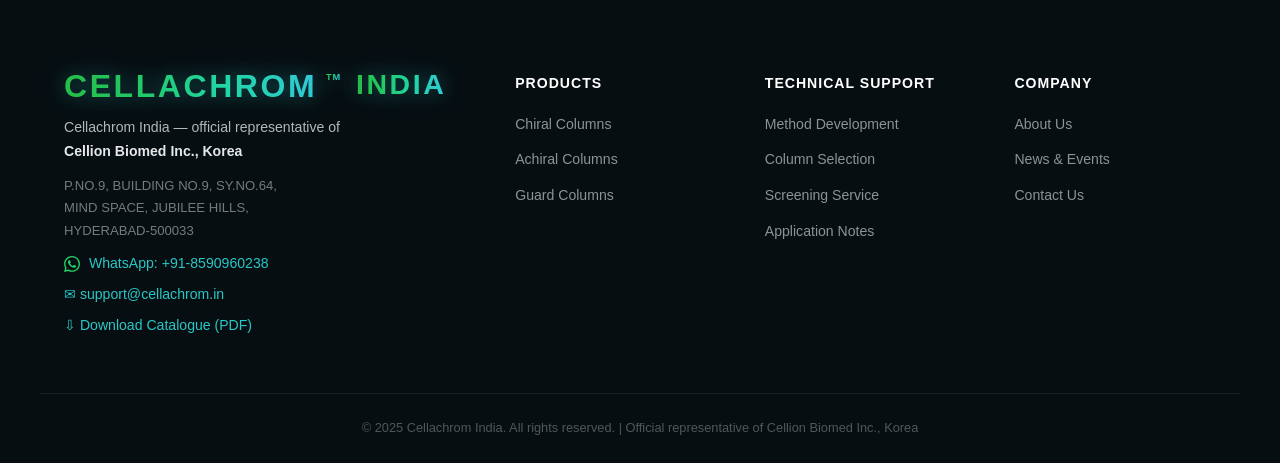
==== commit cc1fc93e: "Fix [No Title] SVG tooltips, add WhatsApp icon, redesign contact form section" ====
--- a/index.html
+++ b/index.html
@@ -1,4 +1,4 @@
-﻿<!DOCTYPE html>
+<!DOCTYPE html>
 <html lang="en">
 <head>
  <meta charset="UTF-8" />
@@ -373,14 +373,14 @@
    <div id="tab-prep" class="tab-panel">
     <div class="product-cards">
      <div class="product-card reveal">
-      <div class="product-card-icon teal"><svg viewBox="0 0 60 60" fill="none"><rect x="14" y="5" width="32" height="50" rx="4" stroke="currentColor" stroke-width="2.5" fill="none"/><line x1="14" y1="22" x2="46" y2="22" stroke="currentColor" stroke-width="2"/><line x1="14" y1="38" x2="46" y2="38" stroke="currentColor" stroke-width="2"/></svg></div>
+      <div class="product-card-icon teal"><svg aria-hidden="true" focusable="false" viewBox="0 0 60 60" fill="none"><rect x="14" y="5" width="32" height="50" rx="4" stroke="currentColor" stroke-width="2.5" fill="none"/><line x1="14" y1="22" x2="46" y2="22" stroke="currentColor" stroke-width="2"/><line x1="14" y1="38" x2="46" y2="38" stroke="currentColor" stroke-width="2"/></svg></div>
       <h3>Preparative Chiral Columns</h3>
       <p>Large-scale chiral preparative columns for purification and isolation of enantiomers. Available in AmyloSil&#8482;, CelluloSil&#174;, and CrownSil&#174; stationary phases for scale-up from analytical work.</p>
       <ul class="product-highlights"><li>Scale-up from analytical to preparative</li><li>All chiral CSP phases available in prep format</li><li>SFC-compatible preparative columns</li></ul>
       <a href="contact.html" class="card-link">Enquire &rarr;</a>
      </div>
      <div class="product-card reveal">
-      <div class="product-card-icon blue"><svg viewBox="0 0 60 60" fill="none"><rect x="14" y="5" width="32" height="50" rx="4" stroke="currentColor" stroke-width="2.5" fill="none"/><line x1="14" y1="20" x2="46" y2="20" stroke="currentColor" stroke-width="2"/></svg></div>
+      <div class="product-card-icon blue"><svg aria-hidden="true" focusable="false" viewBox="0 0 60 60" fill="none"><rect x="14" y="5" width="32" height="50" rx="4" stroke="currentColor" stroke-width="2.5" fill="none"/><line x1="14" y1="20" x2="46" y2="20" stroke="currentColor" stroke-width="2"/></svg></div>
       <h3>SFC Preparative Columns</h3>
       <p>Supercritical Fluid Chromatography (SFC) preparative columns for high-throughput, solvent-efficient chiral purification. Optimized for CO<sub>2</sub>-based mobile phases.</p>
       <ul class="product-highlights"><li>SFC-optimized packing and hardware</li><li>3 &#181;m particles for high efficiency</li><li>Ideal for pharmaceutical chiral purification</li></ul>
@@ -400,7 +400,7 @@
       <a href="guard-columns.html" class="card-link">View Products &rarr;</a>
      </div>
      <div class="product-card reveal">
-      <div class="product-card-icon blue"><svg viewBox="0 0 60 60" fill="none"><rect x="22" y="5" width="16" height="15" rx="2" stroke="currentColor" stroke-width="2.5" fill="none"/><rect x="18" y="20" width="24" height="35" rx="3" stroke="currentColor" stroke-width="2.5" fill="none"/></svg></div>
+      <div class="product-card-icon blue"><svg aria-hidden="true" focusable="false" viewBox="0 0 60 60" fill="none"><rect x="22" y="5" width="16" height="15" rx="2" stroke="currentColor" stroke-width="2.5" fill="none"/><rect x="18" y="20" width="24" height="35" rx="3" stroke="currentColor" stroke-width="2.5" fill="none"/></svg></div>
       <h3>Achiral Guard Columns</h3>
       <p>Guard columns for CellaChrom&#8482; achiral analytical columns. Protect your C18, C8, C4, Sil, and APS columns and maintain peak shape across thousands of injections.</p>
       <ul class="product-highlights"><li>Matched C18, C8, C4, APS, Sil phases</li><li>Quick-change cartridge system</li><li>Extend analytical column lifetime significantly</li></ul>
@@ -523,7 +523,7 @@
     </div>
     <div>
      <!-- SVG World map — light theme -->
-     <svg viewBox="0 0 800 400" xmlns="http://www.w3.org/2000/svg" preserveAspectRatio="xMidYMid meet" style="width:100%;height:auto;display:block;border-radius:14px;box-shadow:0 8px 32px rgba(41,130,160,0.12);">
+     <svg aria-hidden="true" focusable="false" viewBox="0 0 800 400" xmlns="http://www.w3.org/2000/svg" preserveAspectRatio="xMidYMid meet" style="width:100%;height:auto;display:block;border-radius:14px;box-shadow:0 8px 32px rgba(41,130,160,0.12);">
       <!-- Ocean -->
       <rect width="800" height="400" fill="#d4eaf5"/>
       <!-- Subtle grid -->
@@ -715,7 +715,7 @@
     <p>Contact our team to discuss your application, request a quote, or inquire about our screening services.</p>
     <div style="display:flex;gap:16px;justify-content:center;flex-wrap:wrap;">
      <a href="contact.html" class="btn btn-white">Get in Touch</a>
-     <a href="https://wa.me/918590960238" target="_blank" rel="noopener" class="btn btn-outline" style="border-color:rgba(255,255,255,0.5);color:#fff;">&#128172; WhatsApp Us</a>
+     <a href="https://wa.me/918590960238" target="_blank" rel="noopener" class="btn btn-outline" style="border-color:rgba(255,255,255,0.5);color:#fff;"><svg width="16" height="16" viewBox="0 0 24 24" fill="#25D366" style="vertical-align:middle;margin-right:5px;flex-shrink:0;" aria-hidden="true" focusable="false"><path d="M17.472 14.382c-.297-.149-1.758-.867-2.03-.967-.273-.099-.471-.148-.67.15-.197.297-.767.966-.94 1.164-.173.199-.347.223-.644.075-.297-.15-1.255-.463-2.39-1.475-.883-.788-1.48-1.761-1.653-2.059-.173-.297-.018-.458.13-.606.134-.133.298-.347.446-.52.149-.174.198-.298.298-.497.099-.198.05-.371-.025-.52-.075-.149-.669-1.612-.916-2.207-.242-.579-.487-.5-.669-.51-.173-.008-.371-.01-.57-.01-.198 0-.52.074-.792.372-.272.297-1.04 1.016-1.04 2.479 0 1.462 1.065 2.875 1.213 3.074.149.198 2.096 3.2 5.077 4.487.709.306 1.262.489 1.694.625.712.227 1.36.195 1.871.118.571-.085 1.758-.719 2.006-1.413.248-.694.248-1.289.173-1.413-.074-.124-.272-.198-.57-.347m-5.421 7.403h-.004a9.87 9.87 0 01-5.031-1.378l-.361-.214-3.741.982.998-3.648-.235-.374a9.86 9.86 0 01-1.51-5.26c.001-5.45 4.436-9.884 9.888-9.884 2.64 0 5.122 1.03 6.988 2.898a9.825 9.825 0 012.893 6.994c-.003 5.45-4.437 9.884-9.885 9.884m8.413-18.297A11.815 11.815 0 0012.05 0C5.495 0 .16 5.335.157 11.892c0 2.096.547 4.142 1.588 5.945L.057 24l6.305-1.654a11.882 11.882 0 005.683 1.448h.005c6.554 0 11.89-5.335 11.893-11.893a11.821 11.821 0 00-3.48-8.413z"/></svg> WhatsApp Us</a>
     </div>
    </div>
   </div>
@@ -728,7 +728,7 @@
     <a class="logo footer-logo" href="index.html" aria-label="Cellachrom India home"><span class="logo-wordmark" aria-hidden="true"><span class="logo-main">CELLACHROM</span><sup class="logo-mark">TM</sup><span class="logo-region">INDIA</span></span></a>
     <p>Cellachrom India &mdash; official representative of<br><strong>Cellion Biomed Inc., Korea</strong></p>
     <p class="footer-addr">P.NO.9, BUILDING NO.9, SY.NO.64,<br>MIND SPACE, JUBILEE HILLS,<br>HYDERABAD-500033</p>
-    <p style="margin-top:10px;"><a href="https://wa.me/918590960238" target="_blank" rel="noopener" style="color:var(--teal);">&#128172; WhatsApp: +91-8590960238</a></p>
+    <p style="margin-top:10px;"><a href="https://wa.me/918590960238" target="_blank" rel="noopener" style="color:var(--teal);"><svg width="16" height="16" viewBox="0 0 24 24" fill="#25D366" style="vertical-align:middle;margin-right:5px;flex-shrink:0;" aria-hidden="true" focusable="false"><path d="M17.472 14.382c-.297-.149-1.758-.867-2.03-.967-.273-.099-.471-.148-.67.15-.197.297-.767.966-.94 1.164-.173.199-.347.223-.644.075-.297-.15-1.255-.463-2.39-1.475-.883-.788-1.48-1.761-1.653-2.059-.173-.297-.018-.458.13-.606.134-.133.298-.347.446-.52.149-.174.198-.298.298-.497.099-.198.05-.371-.025-.52-.075-.149-.669-1.612-.916-2.207-.242-.579-.487-.5-.669-.51-.173-.008-.371-.01-.57-.01-.198 0-.52.074-.792.372-.272.297-1.04 1.016-1.04 2.479 0 1.462 1.065 2.875 1.213 3.074.149.198 2.096 3.2 5.077 4.487.709.306 1.262.489 1.694.625.712.227 1.36.195 1.871.118.571-.085 1.758-.719 2.006-1.413.248-.694.248-1.289.173-1.413-.074-.124-.272-.198-.57-.347m-5.421 7.403h-.004a9.87 9.87 0 01-5.031-1.378l-.361-.214-3.741.982.998-3.648-.235-.374a9.86 9.86 0 01-1.51-5.26c.001-5.45 4.436-9.884 9.888-9.884 2.64 0 5.122 1.03 6.988 2.898a9.825 9.825 0 012.893 6.994c-.003 5.45-4.437 9.884-9.885 9.884m8.413-18.297A11.815 11.815 0 0012.05 0C5.495 0 .16 5.335.157 11.892c0 2.096.547 4.142 1.588 5.945L.057 24l6.305-1.654a11.882 11.882 0 005.683 1.448h.005c6.554 0 11.89-5.335 11.893-11.893a11.821 11.821 0 00-3.48-8.413z"/></svg> WhatsApp: +91-8590960238</a></p>
     <p style="margin-top:6px;"><a href="mailto:support@cellachrom.in" style="color:var(--teal);">&#9993; support@cellachrom.in</a></p>
     <p style="margin-top:6px;"><a href="catalogue.pdf" style="color:var(--teal);">&#8681; Download Catalogue (PDF)</a></p>
    </div>
@@ -766,7 +766,7 @@
  <script src="main.js"></script>
 
  <a class="whatsapp-float" href="https://wa.me/918590960238" target="_blank" rel="noopener">
-  <svg width="20" height="20" viewBox="0 0 24 24" fill="currentColor"><path d="M17.472 14.382c-.297-.149-1.758-.867-2.03-.967-.273-.099-.471-.148-.67.15-.197.297-.767.966-.94 1.164-.173.199-.347.223-.644.075-.297-.15-1.255-.463-2.39-1.475-.883-.788-1.48-1.761-1.653-2.059-.173-.297-.018-.458.13-.606.134-.133.298-.347.446-.52.149-.174.198-.298.298-.497.099-.198.05-.371-.025-.52-.075-.149-.669-1.612-.916-2.207-.242-.579-.487-.5-.669-.51-.173-.008-.371-.01-.57-.01-.198 0-.52.074-.792.372-.272.297-1.04 1.016-1.04 2.479 0 1.462 1.065 2.875 1.213 3.074.149.198 2.096 3.2 5.077 4.487.709.306 1.262.489 1.694.625.712.227 1.36.195 1.871.118.571-.085 1.758-.719 2.006-1.413.248-.694.248-1.289.173-1.413-.074-.124-.272-.198-.57-.347m-5.421 7.403h-.004a9.87 9.87 0 01-5.031-1.378l-.361-.214-3.741.982.998-3.648-.235-.374a9.86 9.86 0 01-1.51-5.26c.001-5.45 4.436-9.884 9.888-9.884 2.64 0 5.122 1.03 6.988 2.898a9.825 9.825 0 012.893 6.994c-.003 5.45-4.437 9.884-9.885 9.884m8.413-18.297A11.815 11.815 0 0012.05 0C5.495 0 .16 5.335.157 11.892c0 2.096.547 4.142 1.588 5.945L.057 24l6.305-1.654a11.882 11.882 0 005.683 1.448h.005c6.554 0 11.89-5.335 11.893-11.893a11.821 11.821 0 00-3.48-8.413z"/></svg>
+  <svg aria-hidden="true" focusable="false" width="20" height="20" viewBox="0 0 24 24" fill="currentColor"><path d="M17.472 14.382c-.297-.149-1.758-.867-2.03-.967-.273-.099-.471-.148-.67.15-.197.297-.767.966-.94 1.164-.173.199-.347.223-.644.075-.297-.15-1.255-.463-2.39-1.475-.883-.788-1.48-1.761-1.653-2.059-.173-.297-.018-.458.13-.606.134-.133.298-.347.446-.52.149-.174.198-.298.298-.497.099-.198.05-.371-.025-.52-.075-.149-.669-1.612-.916-2.207-.242-.579-.487-.5-.669-.51-.173-.008-.371-.01-.57-.01-.198 0-.52.074-.792.372-.272.297-1.04 1.016-1.04 2.479 0 1.462 1.065 2.875 1.213 3.074.149.198 2.096 3.2 5.077 4.487.709.306 1.262.489 1.694.625.712.227 1.36.195 1.871.118.571-.085 1.758-.719 2.006-1.413.248-.694.248-1.289.173-1.413-.074-.124-.272-.198-.57-.347m-5.421 7.403h-.004a9.87 9.87 0 01-5.031-1.378l-.361-.214-3.741.982.998-3.648-.235-.374a9.86 9.86 0 01-1.51-5.26c.001-5.45 4.436-9.884 9.888-9.884 2.64 0 5.122 1.03 6.988 2.898a9.825 9.825 0 012.893 6.994c-.003 5.45-4.437 9.884-9.885 9.884m8.413-18.297A11.815 11.815 0 0012.05 0C5.495 0 .16 5.335.157 11.892c0 2.096.547 4.142 1.588 5.945L.057 24l6.305-1.654a11.882 11.882 0 005.683 1.448h.005c6.554 0 11.89-5.335 11.893-11.893a11.821 11.821 0 00-3.48-8.413z"/></svg>
   WhatsApp
  </a>
 </body>
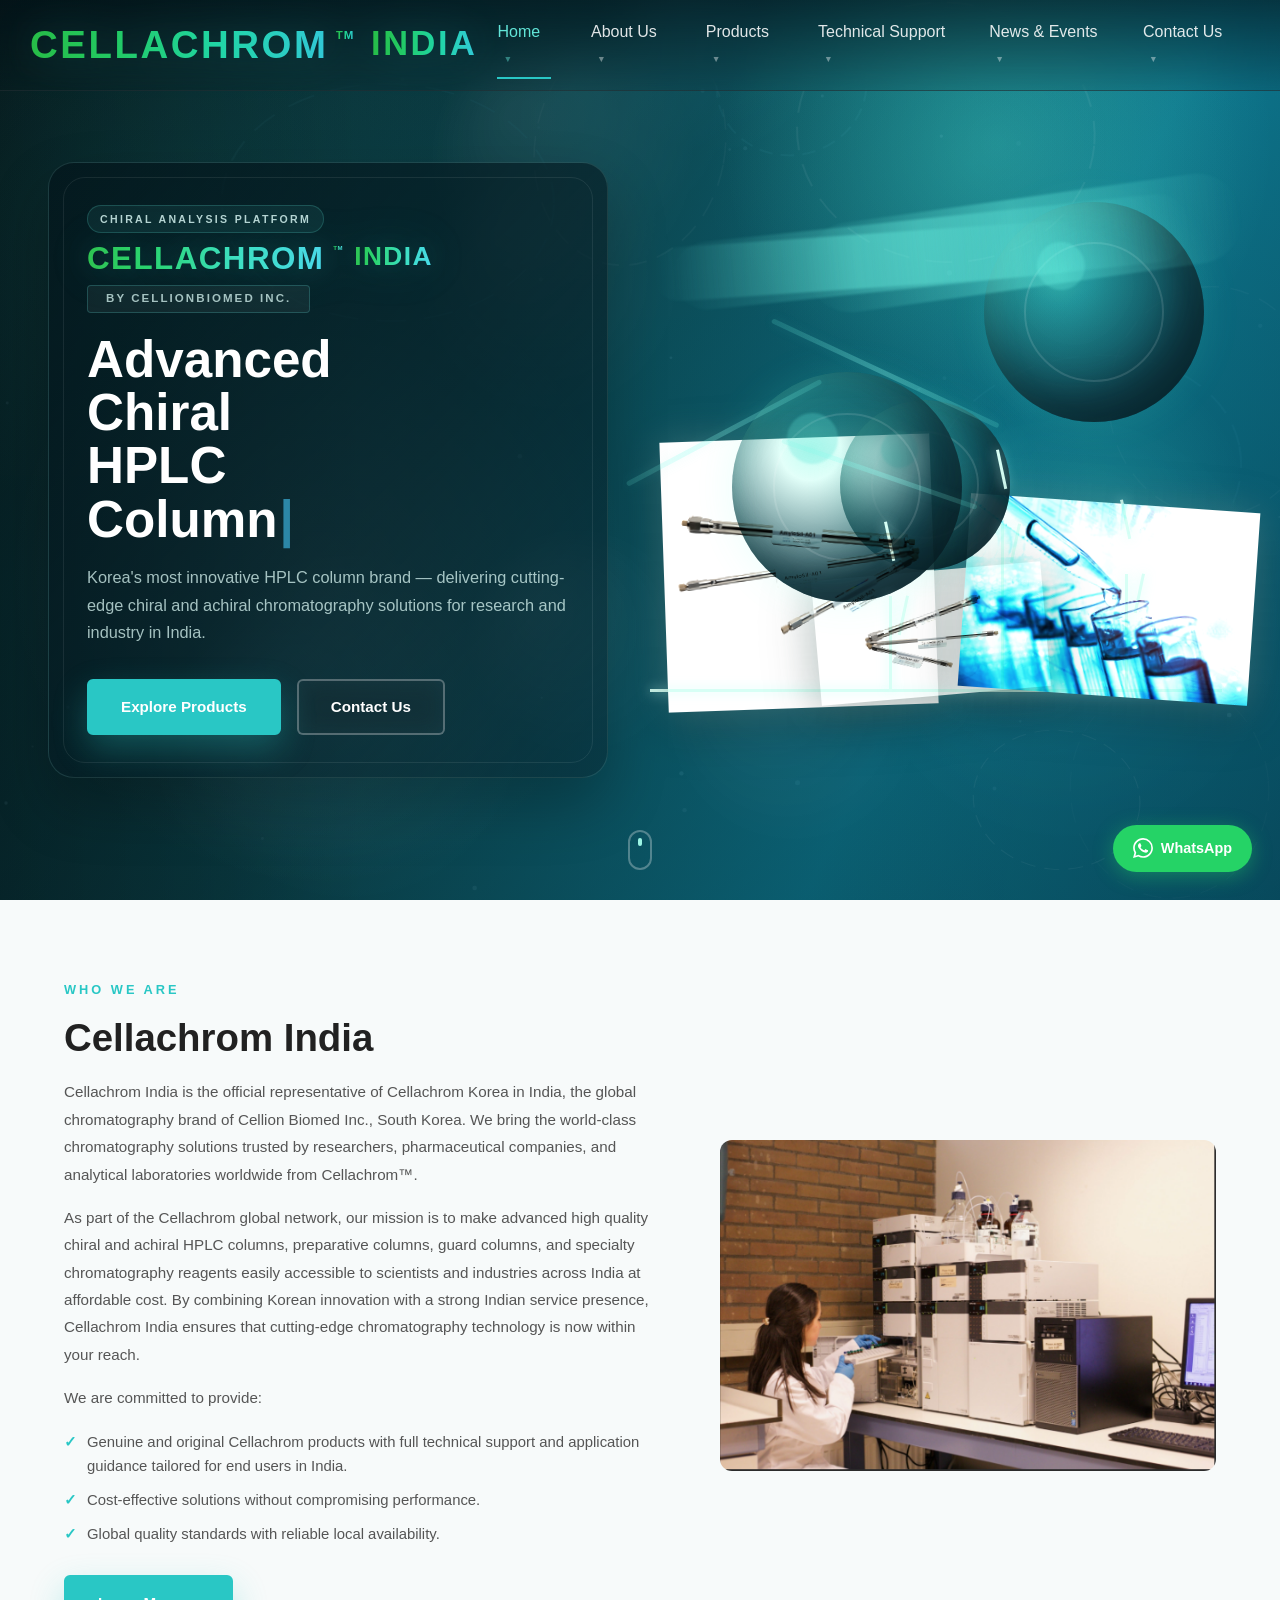
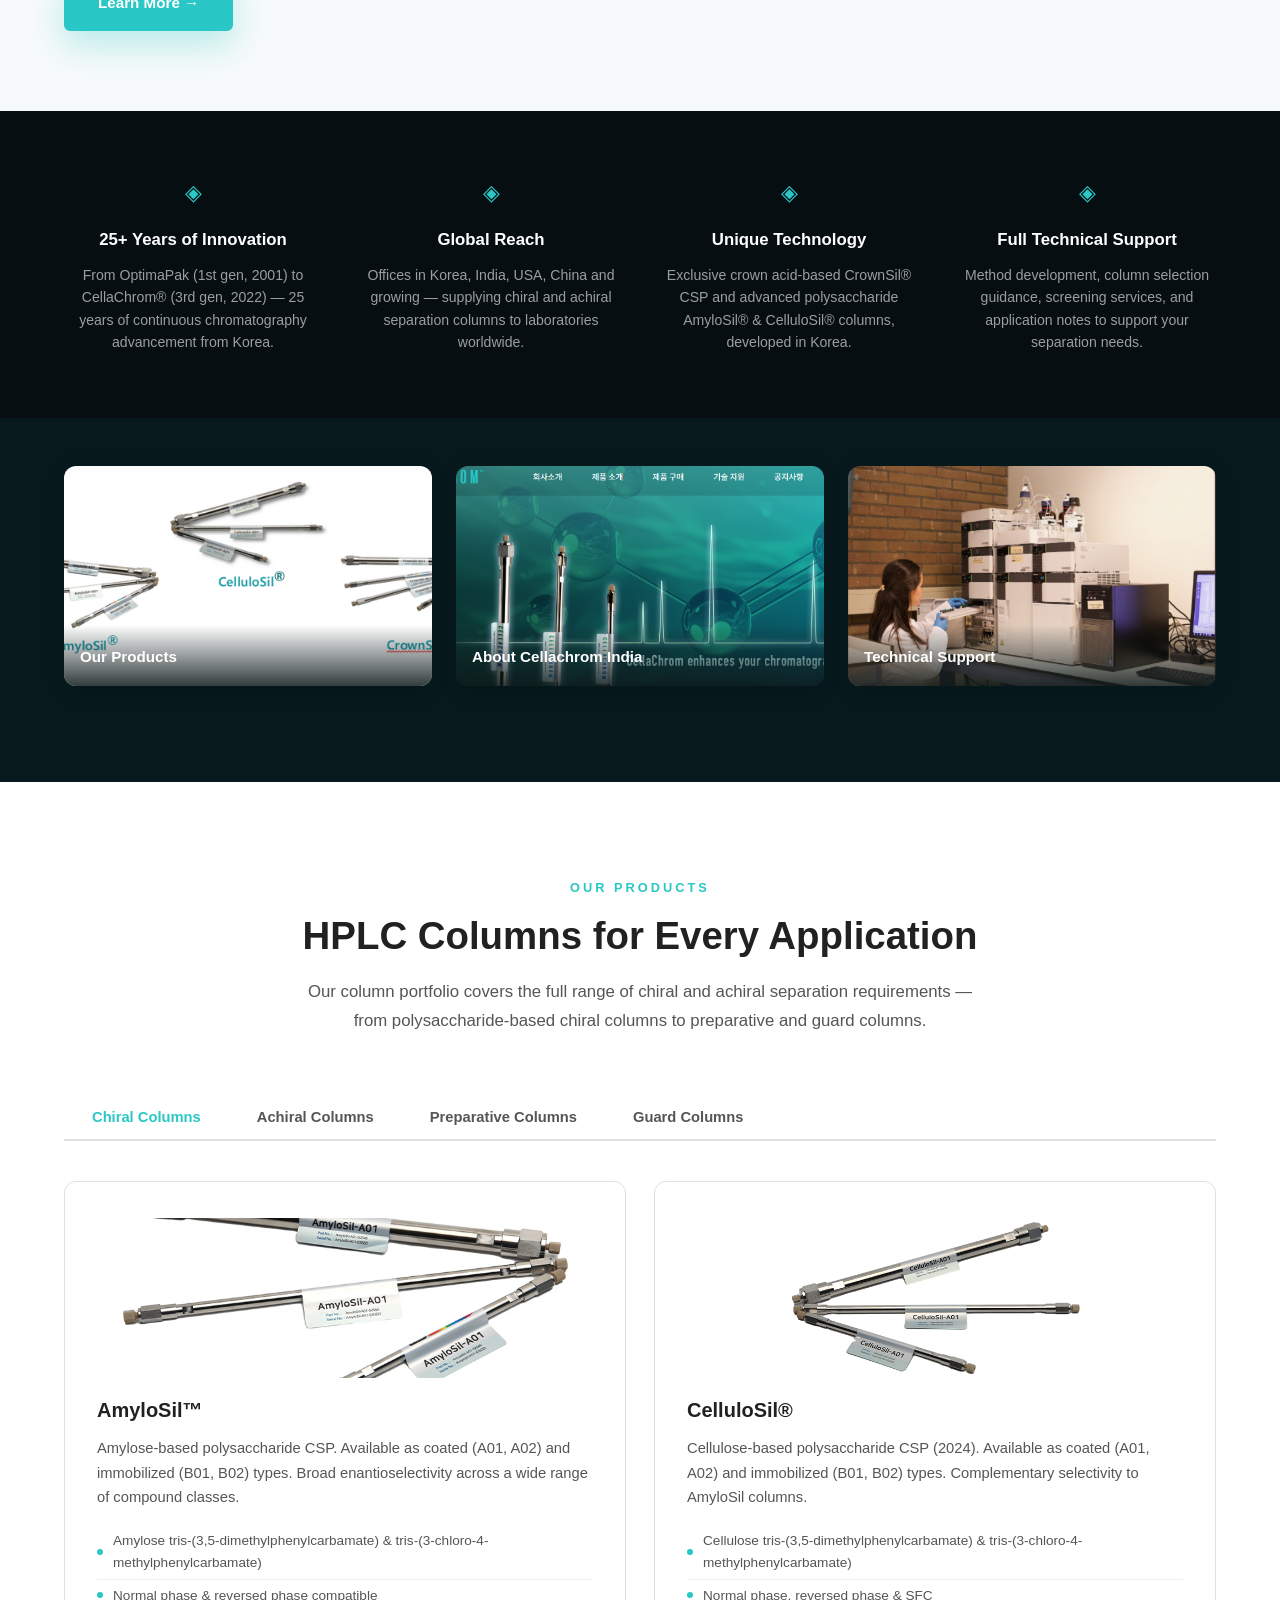
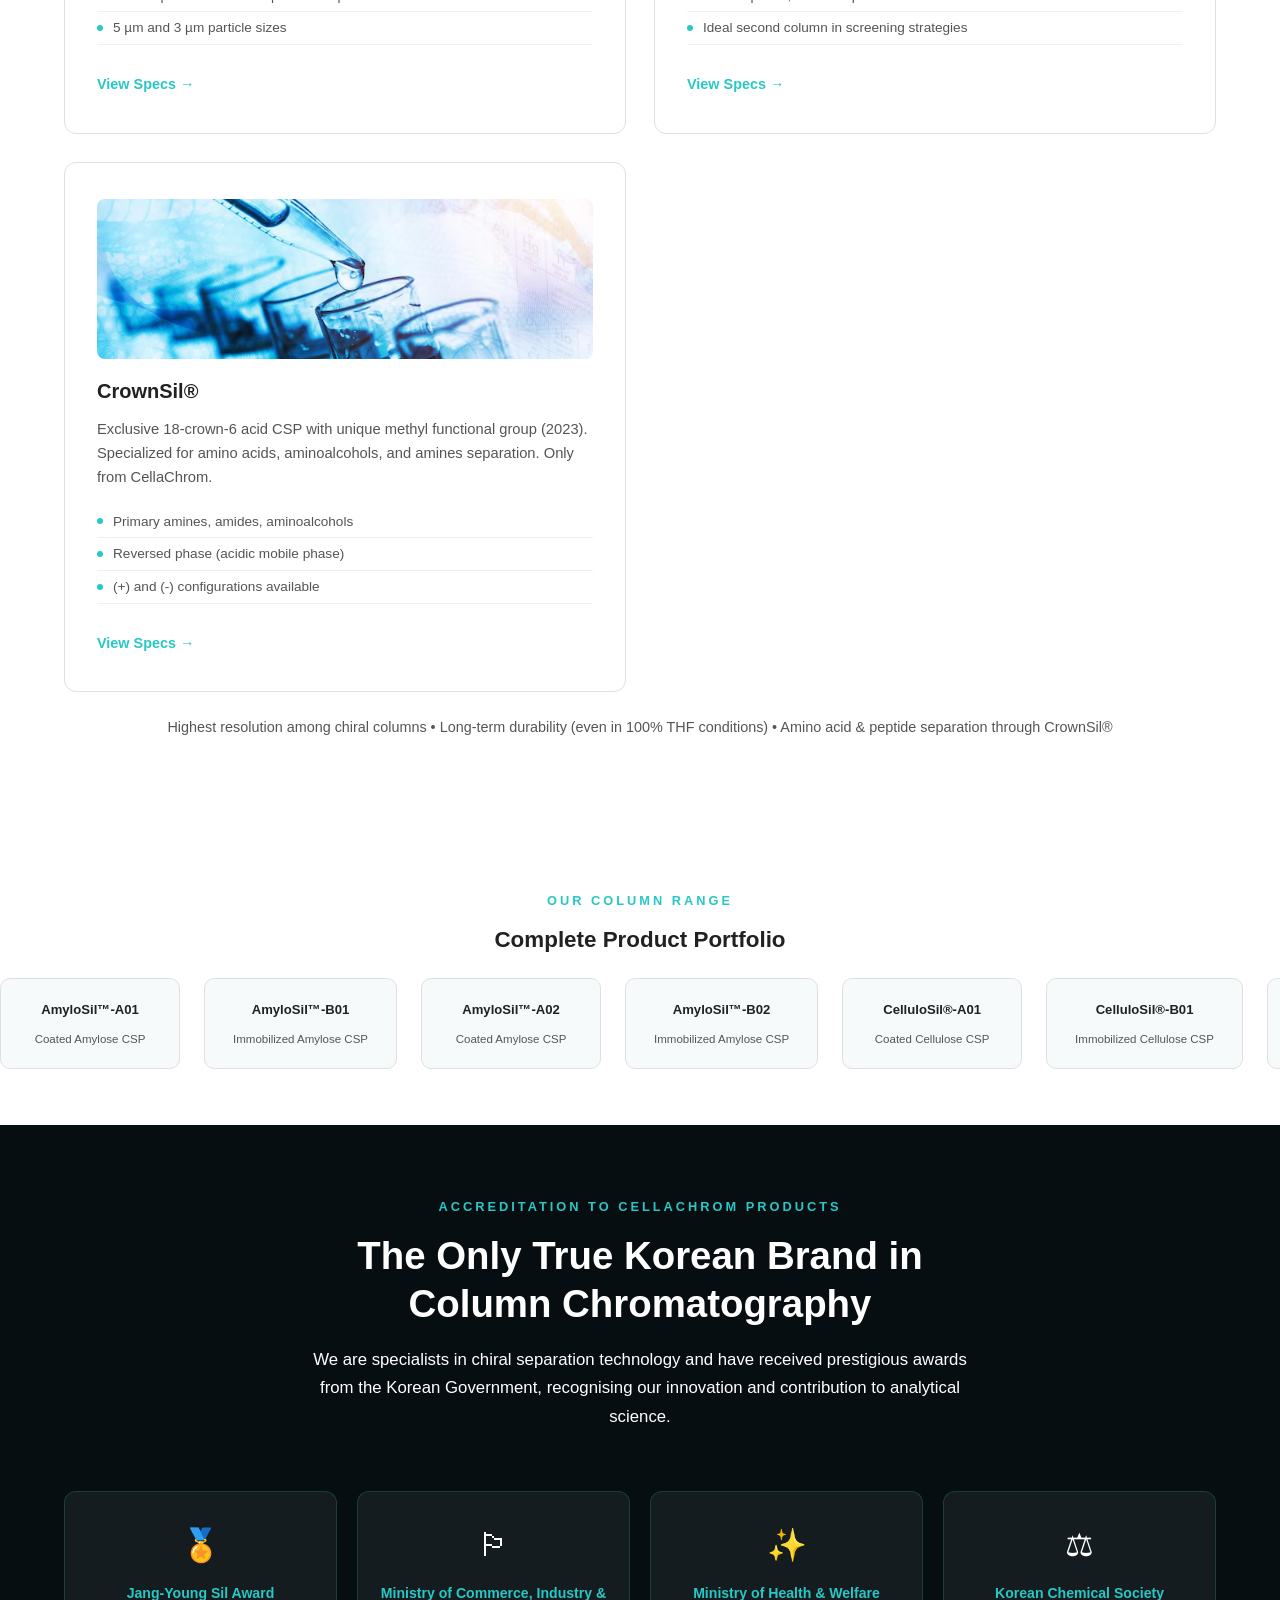
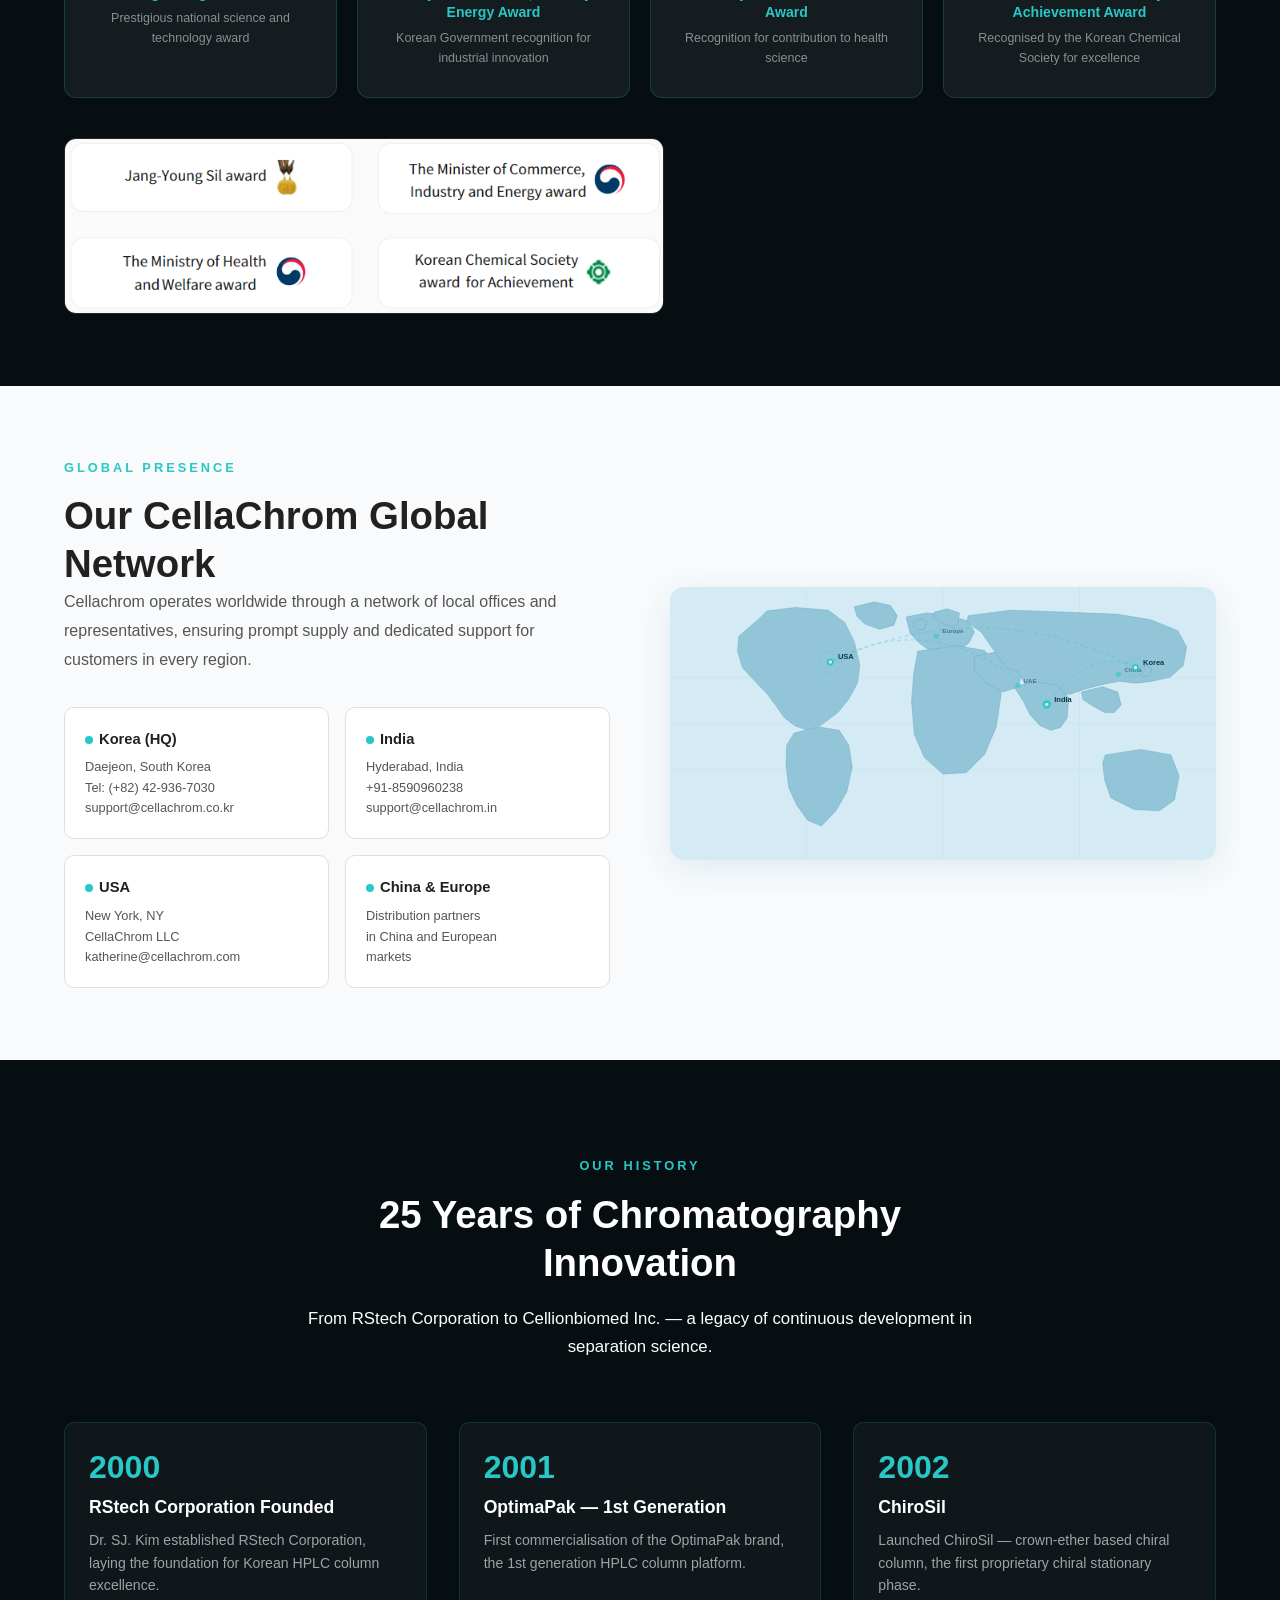
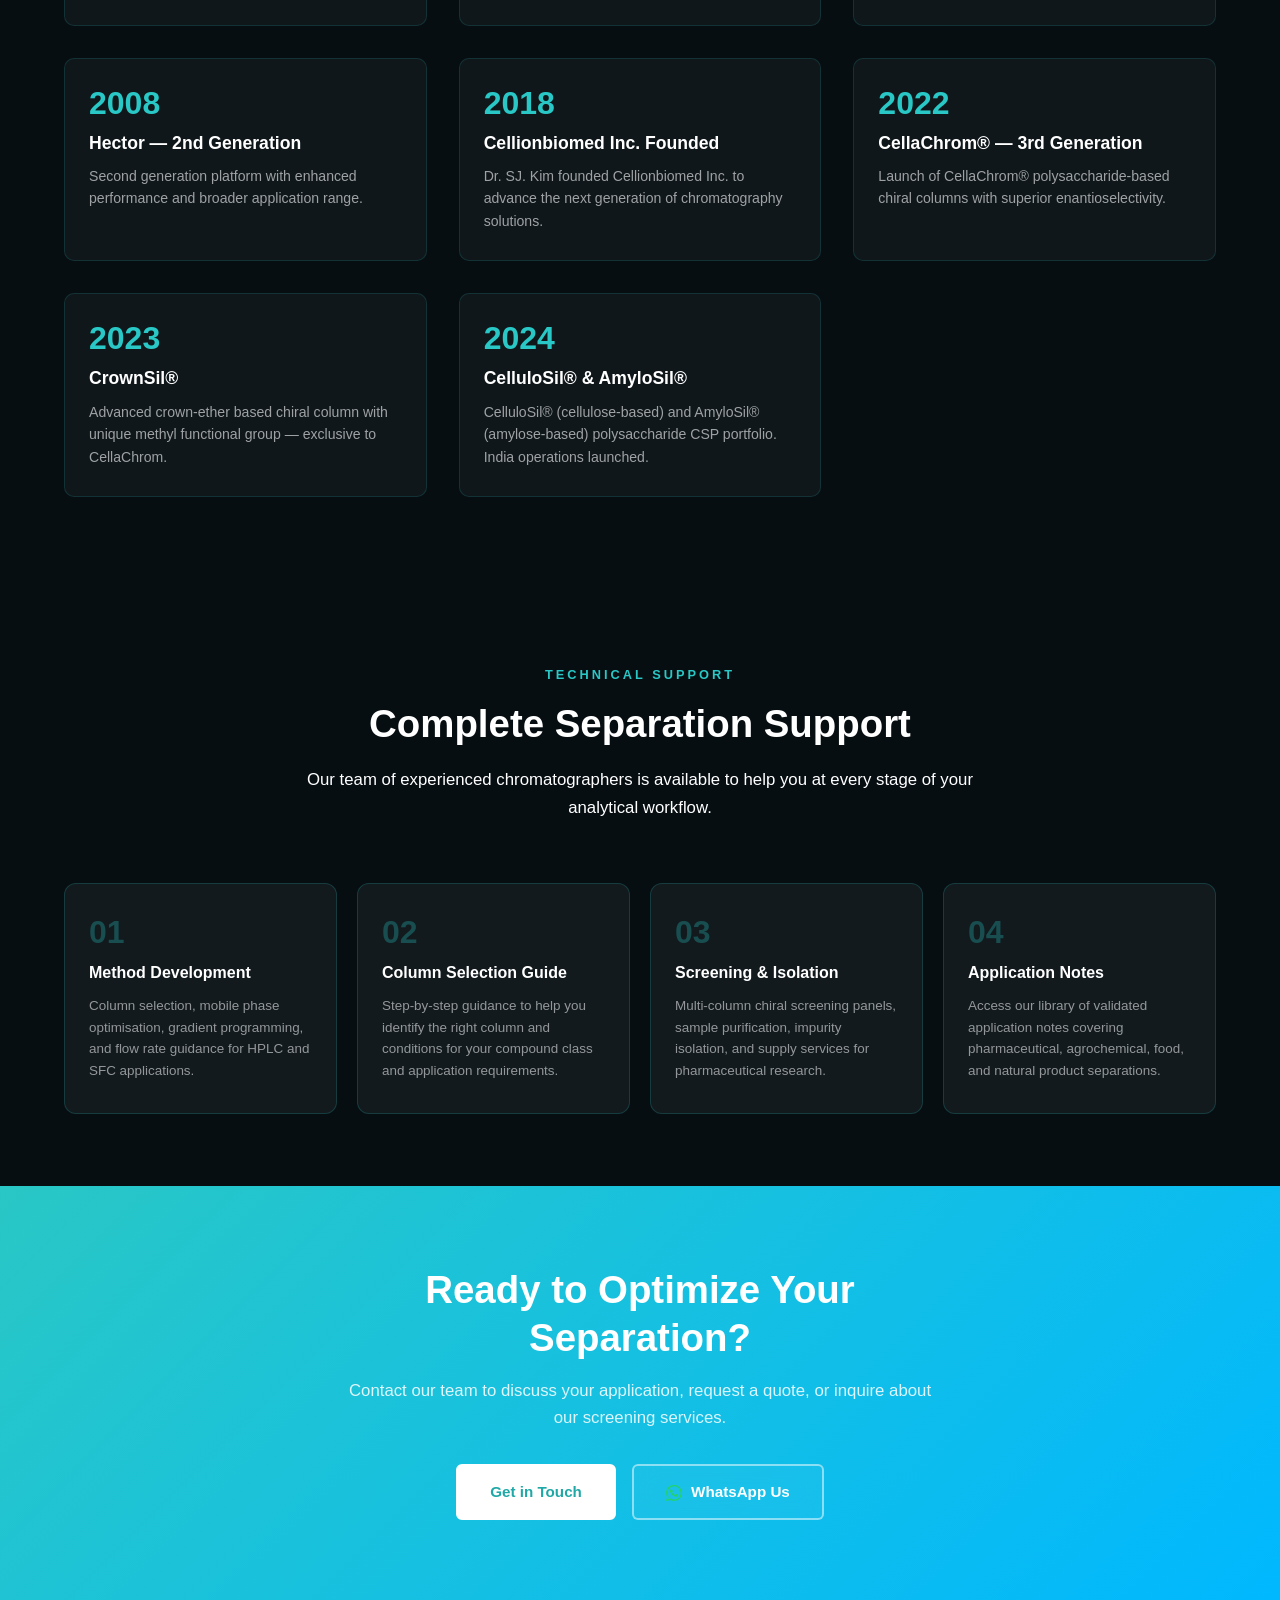
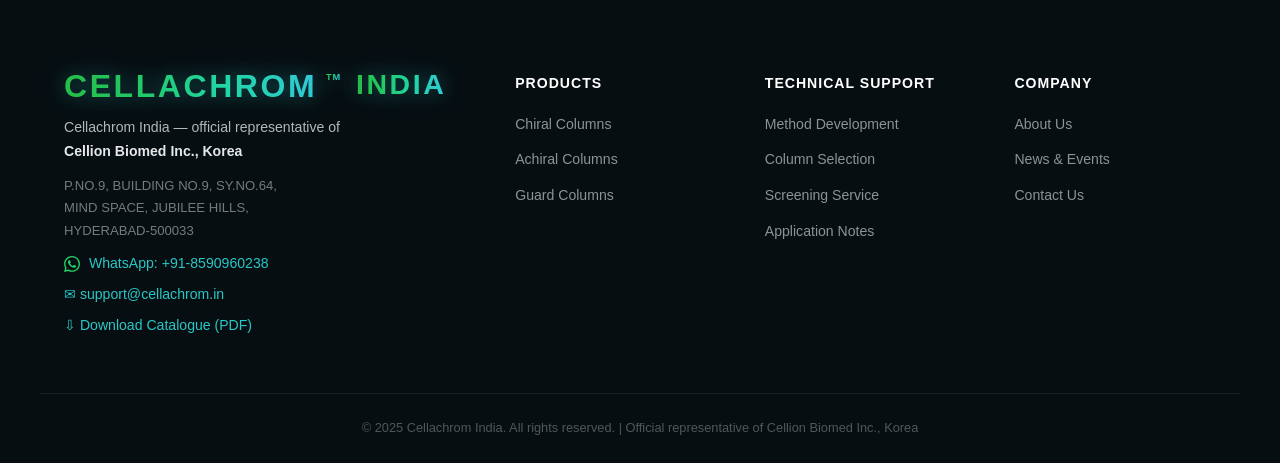
==== commit 559e8433: "Fix checkmark rendering in commitment list" ====
--- a/index.html
+++ b/index.html
@@ -54,7 +54,7 @@
   /* Commitment list */
   .commitment-list { list-style: none; padding: 0; margin: 20px 0; }
   .commitment-list li { display: flex; gap: 10px; margin-bottom: 10px; font-size: 0.93rem; color: var(--text-light); }
-  .commitment-list li::before { content: "&#10003;"; color: var(--teal); font-weight: 700; flex-shrink: 0; }
+  .commitment-list li::before { content: "\2713"; color: var(--teal); font-weight: 700; flex-shrink: 0; }
   @media (max-width: 900px) {
    .awards-grid { grid-template-columns: repeat(2,1fr); }
    .ts-panels { grid-template-columns: repeat(2,1fr); }
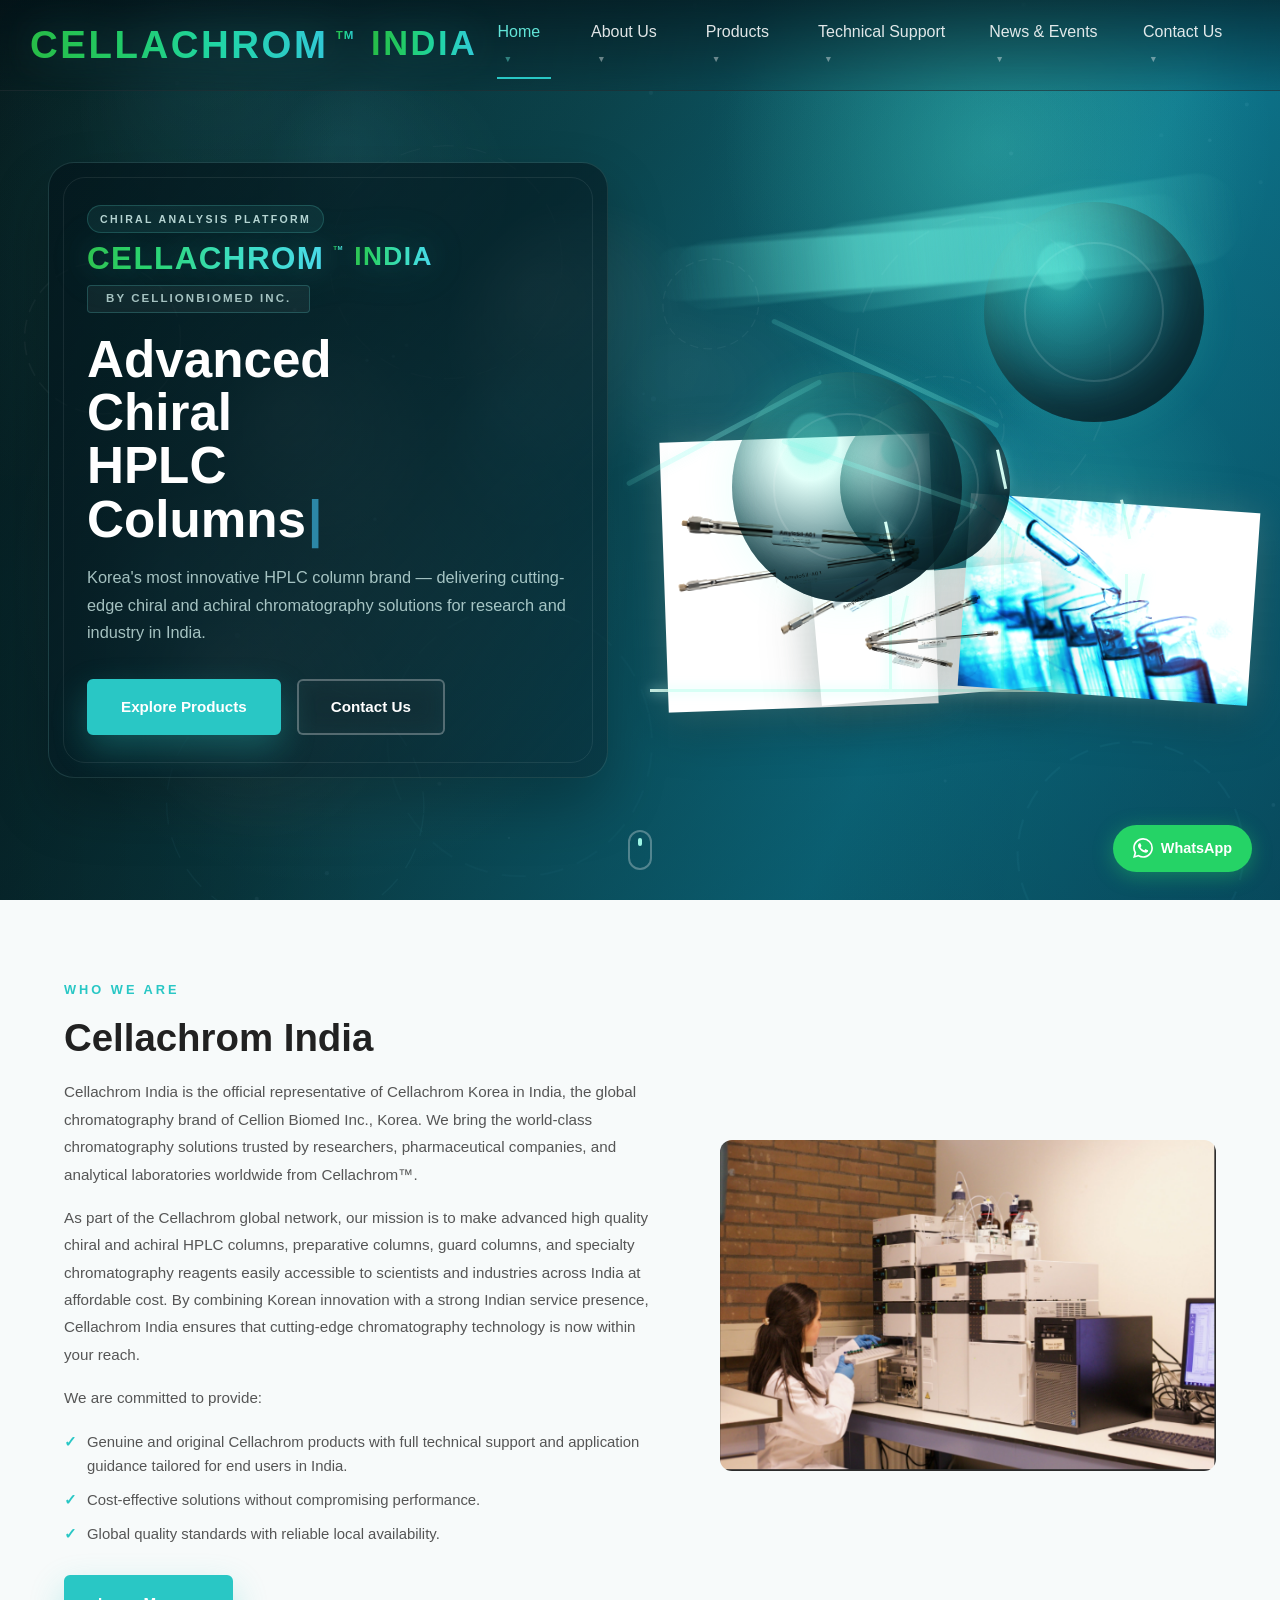
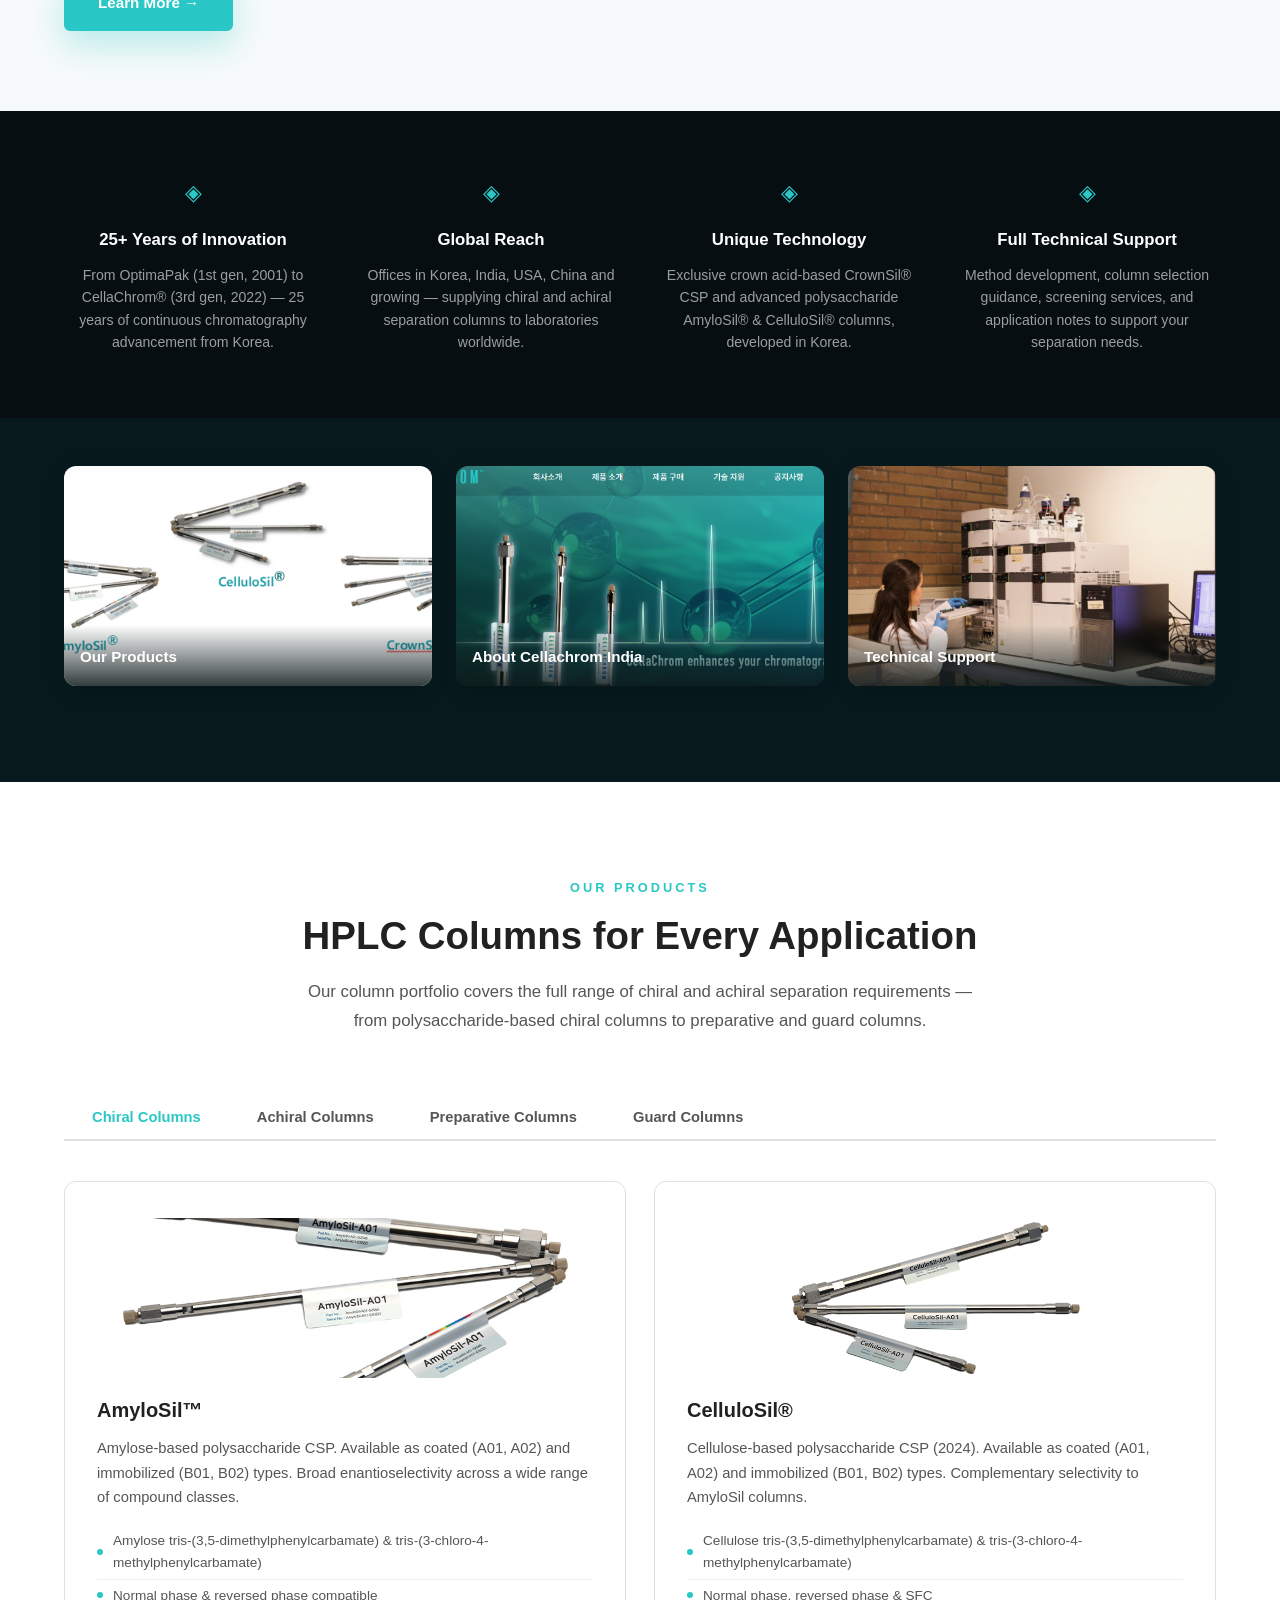
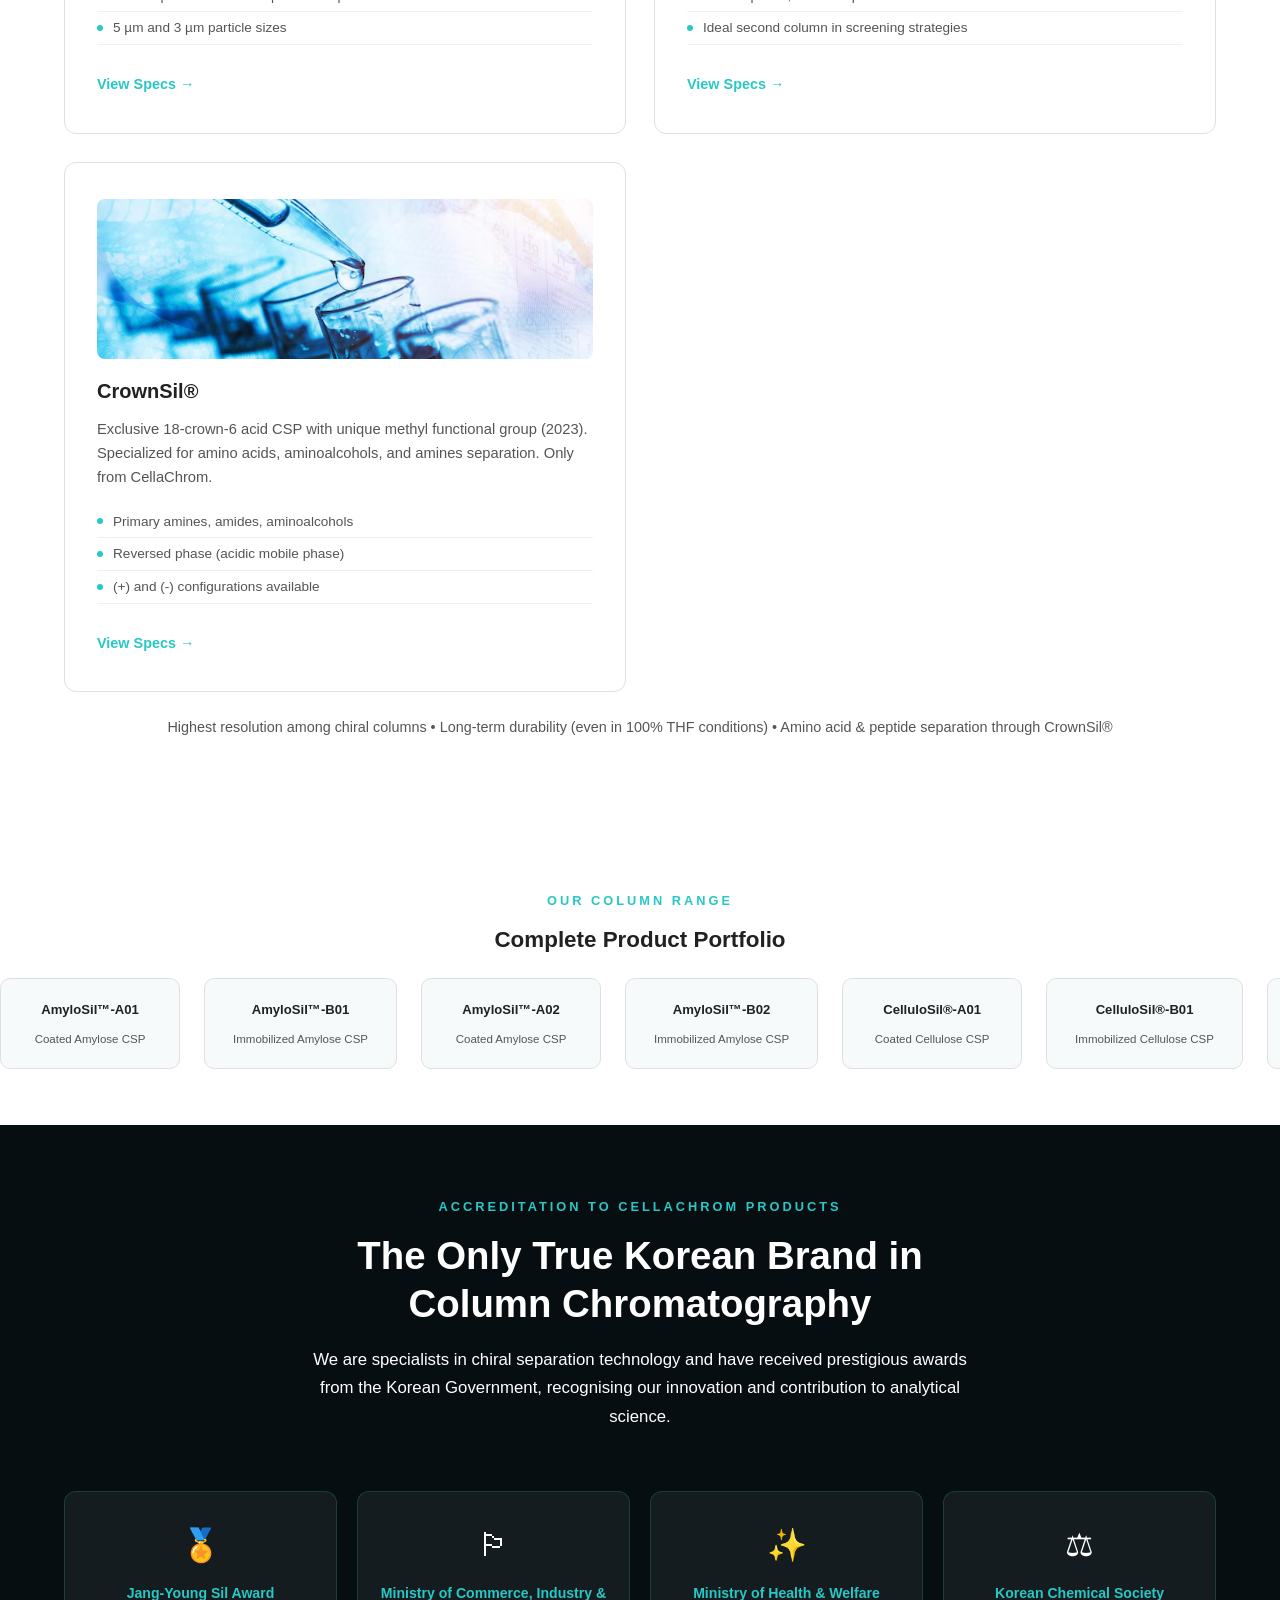
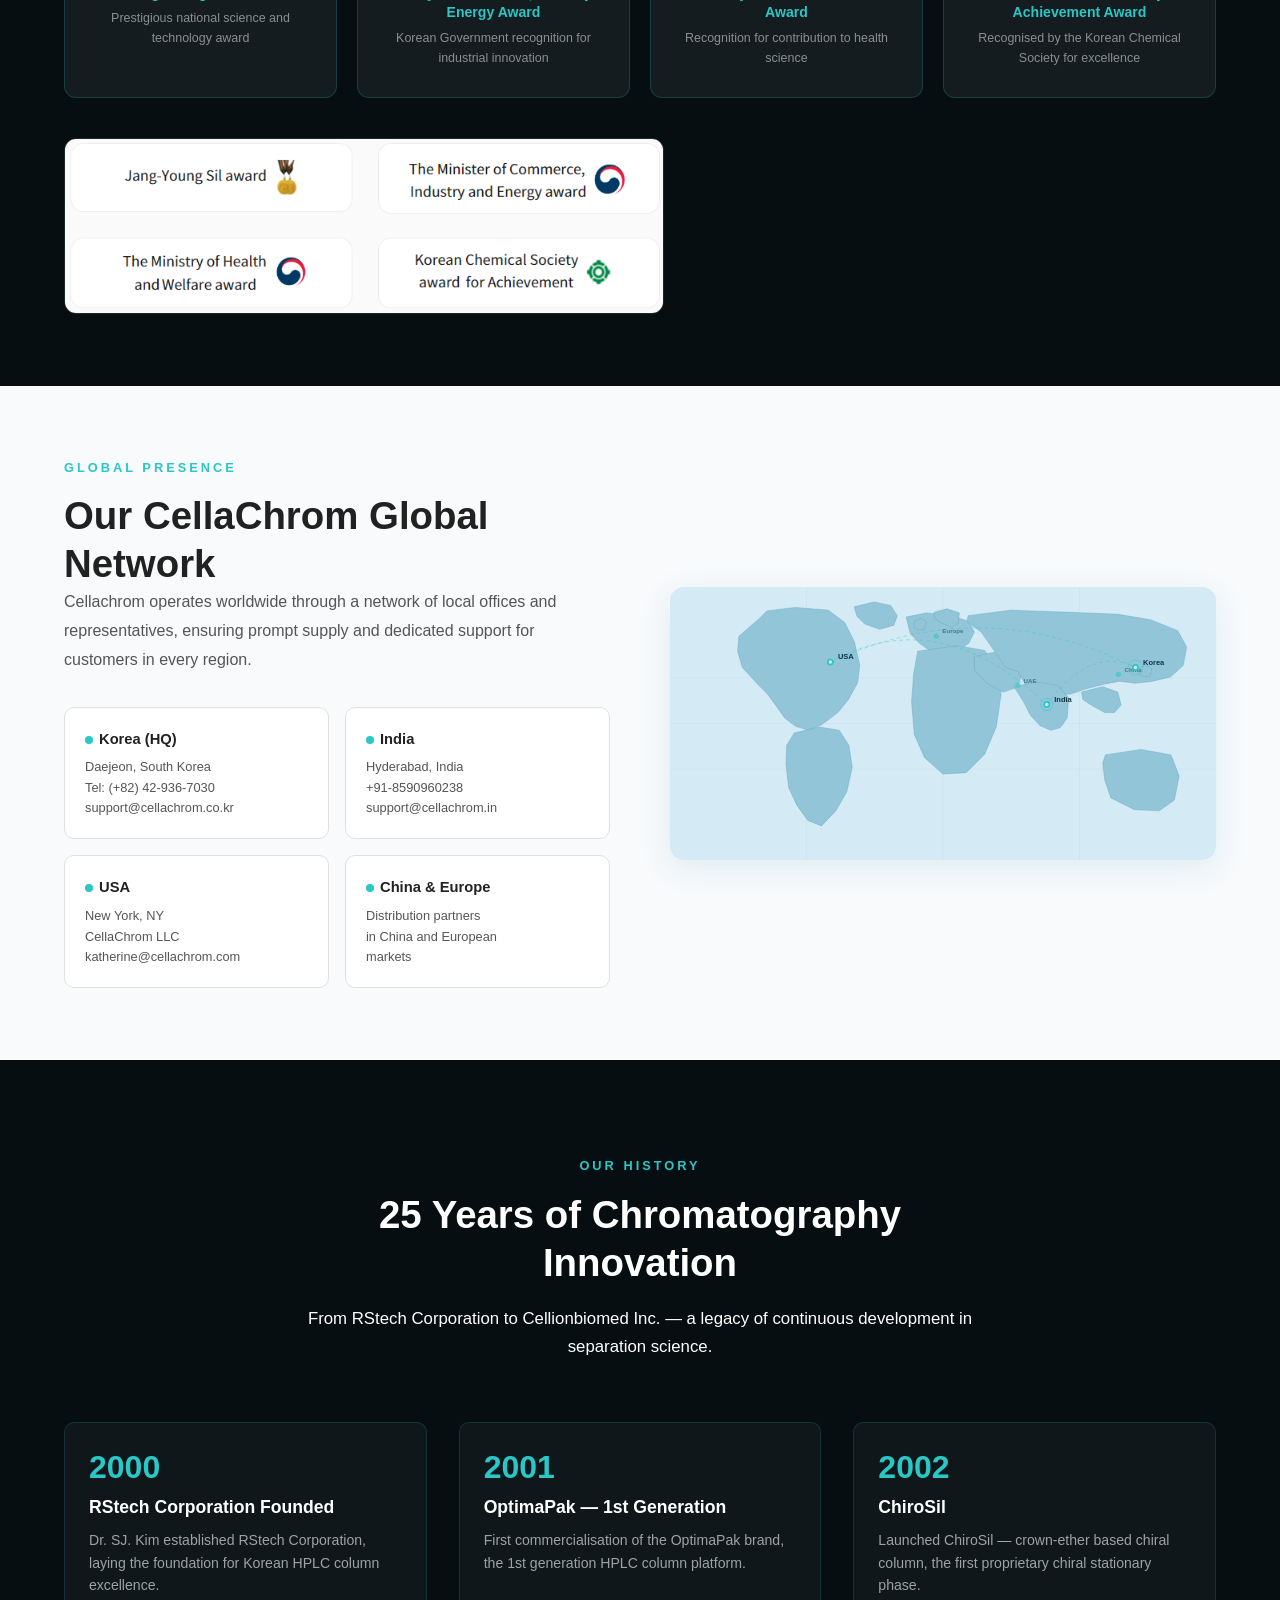
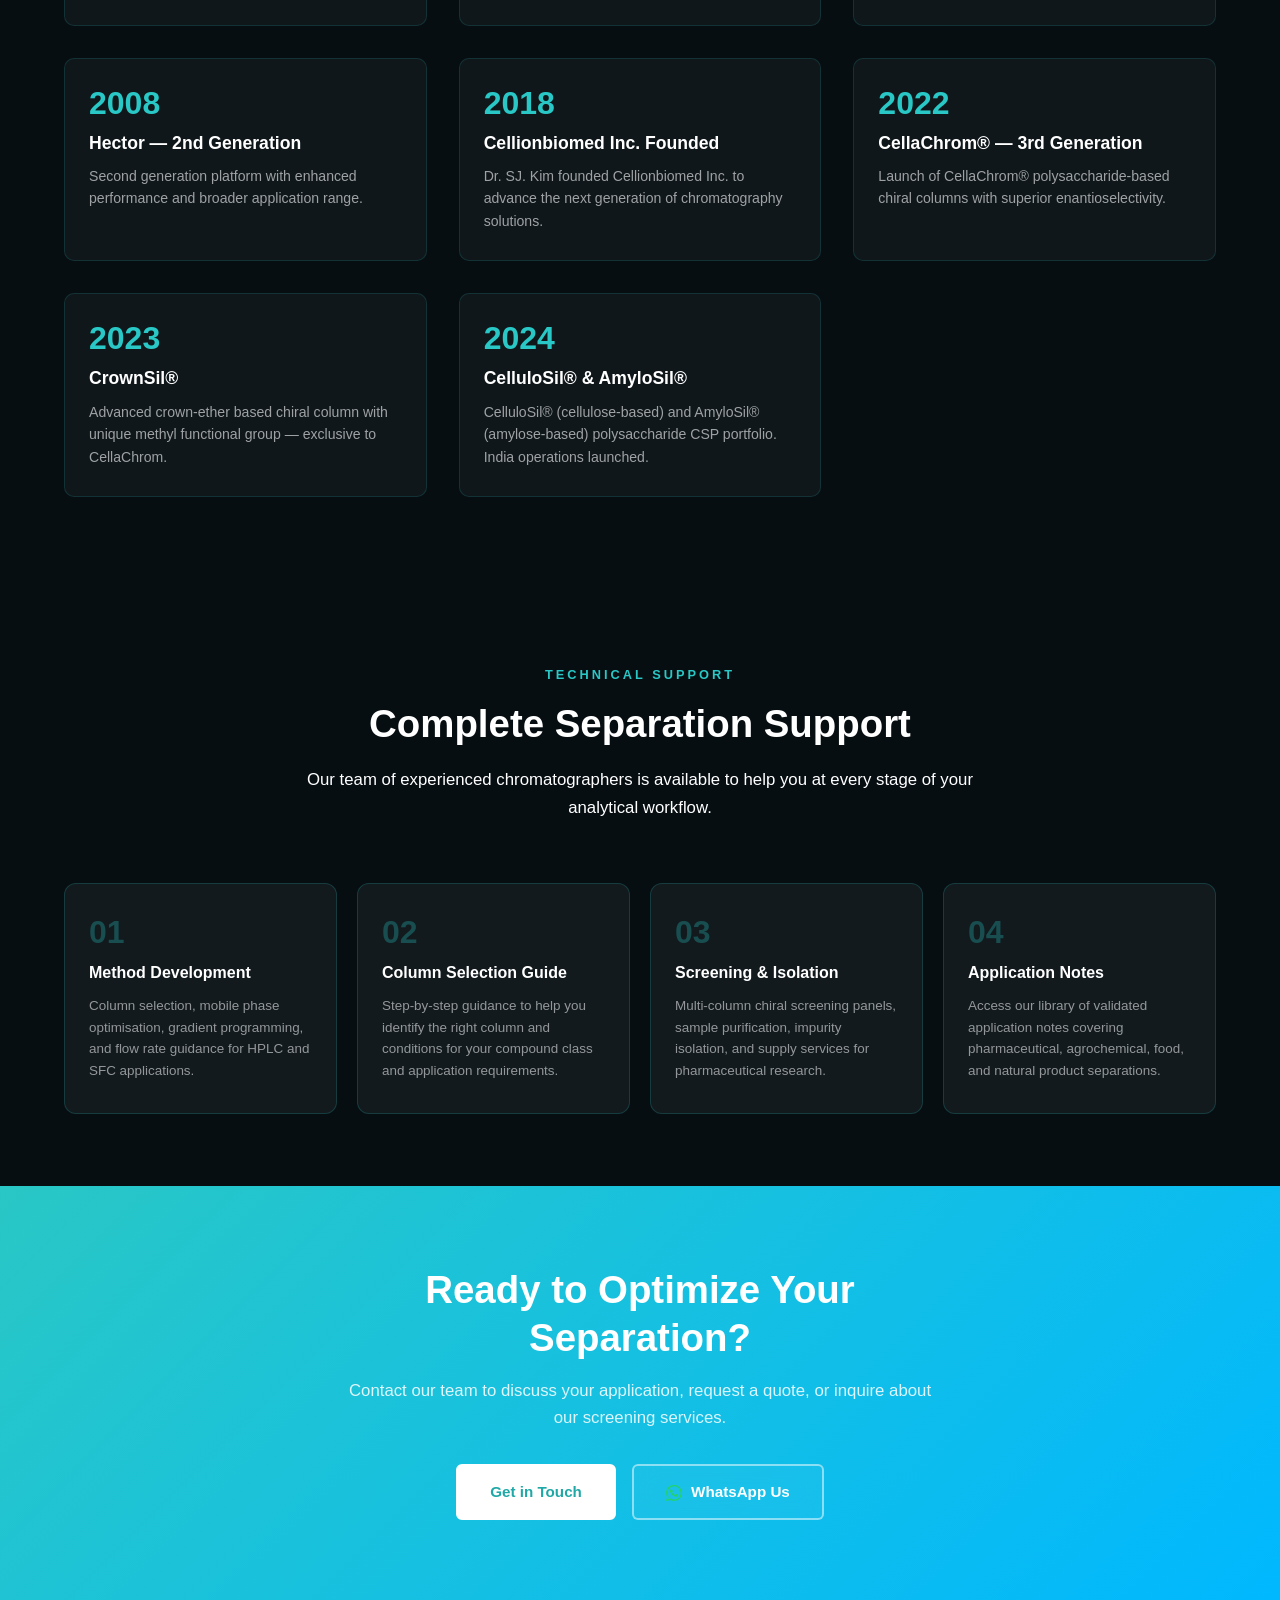
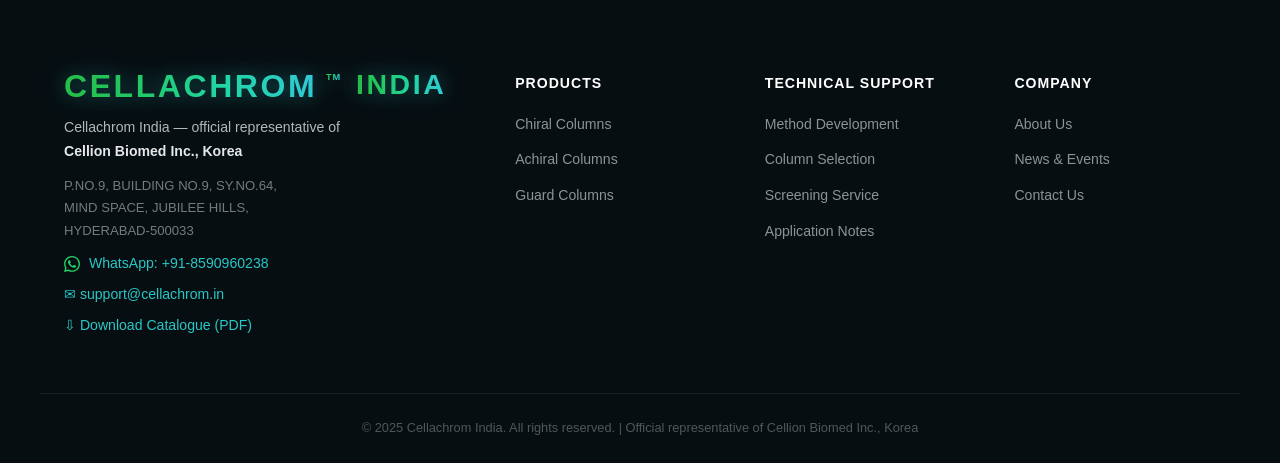
==== commit 08d8a9a7: "Implement Corrections.pptx: products page, chiral tabs, chromatograms, Korea uniformity - Add produc" ====
--- a/index.html
+++ b/index.html
@@ -96,7 +96,7 @@
       </ul>
      </li>
      <li class="has-dropdown">
-      <a href="chiral-columns.html">Products <span class="arrow">&#9660;</span></a>
+      <a href="products.html">Products <span class="arrow">&#9660;</span></a>
       <ul class="dropdown mega-dropdown">
        <li class="mega-col">
         <a class="mega-col-title" href="chiral-columns.html">Chiral Columns</a>
@@ -238,7 +238,7 @@
    <div class="who-we-are-text">
     <span class="section-eyebrow">Who We Are</span>
     <h2>Cellachrom India</h2>
-    <p>Cellachrom India is the official representative of Cellachrom Korea in India, the global chromatography brand of Cellion Biomed Inc., South Korea. We bring the world-class chromatography solutions trusted by researchers, pharmaceutical companies, and analytical laboratories worldwide from Cellachrom&#8482;.</p>
+    <p>Cellachrom India is the official representative of Cellachrom Korea in India, the global chromatography brand of Cellion Biomed Inc., Korea. We bring the world-class chromatography solutions trusted by researchers, pharmaceutical companies, and analytical laboratories worldwide from Cellachrom&#8482;.</p>
     <p>As part of the Cellachrom global network, our mission is to make advanced high quality chiral and achiral HPLC columns, preparative columns, guard columns, and specialty chromatography reagents easily accessible to scientists and industries across India at affordable cost. By combining Korean innovation with a strong Indian service presence, Cellachrom India ensures that cutting-edge chromatography technology is now within your reach.</p>
     <p>We are committed to provide:</p>
     <ul class="commitment-list">
